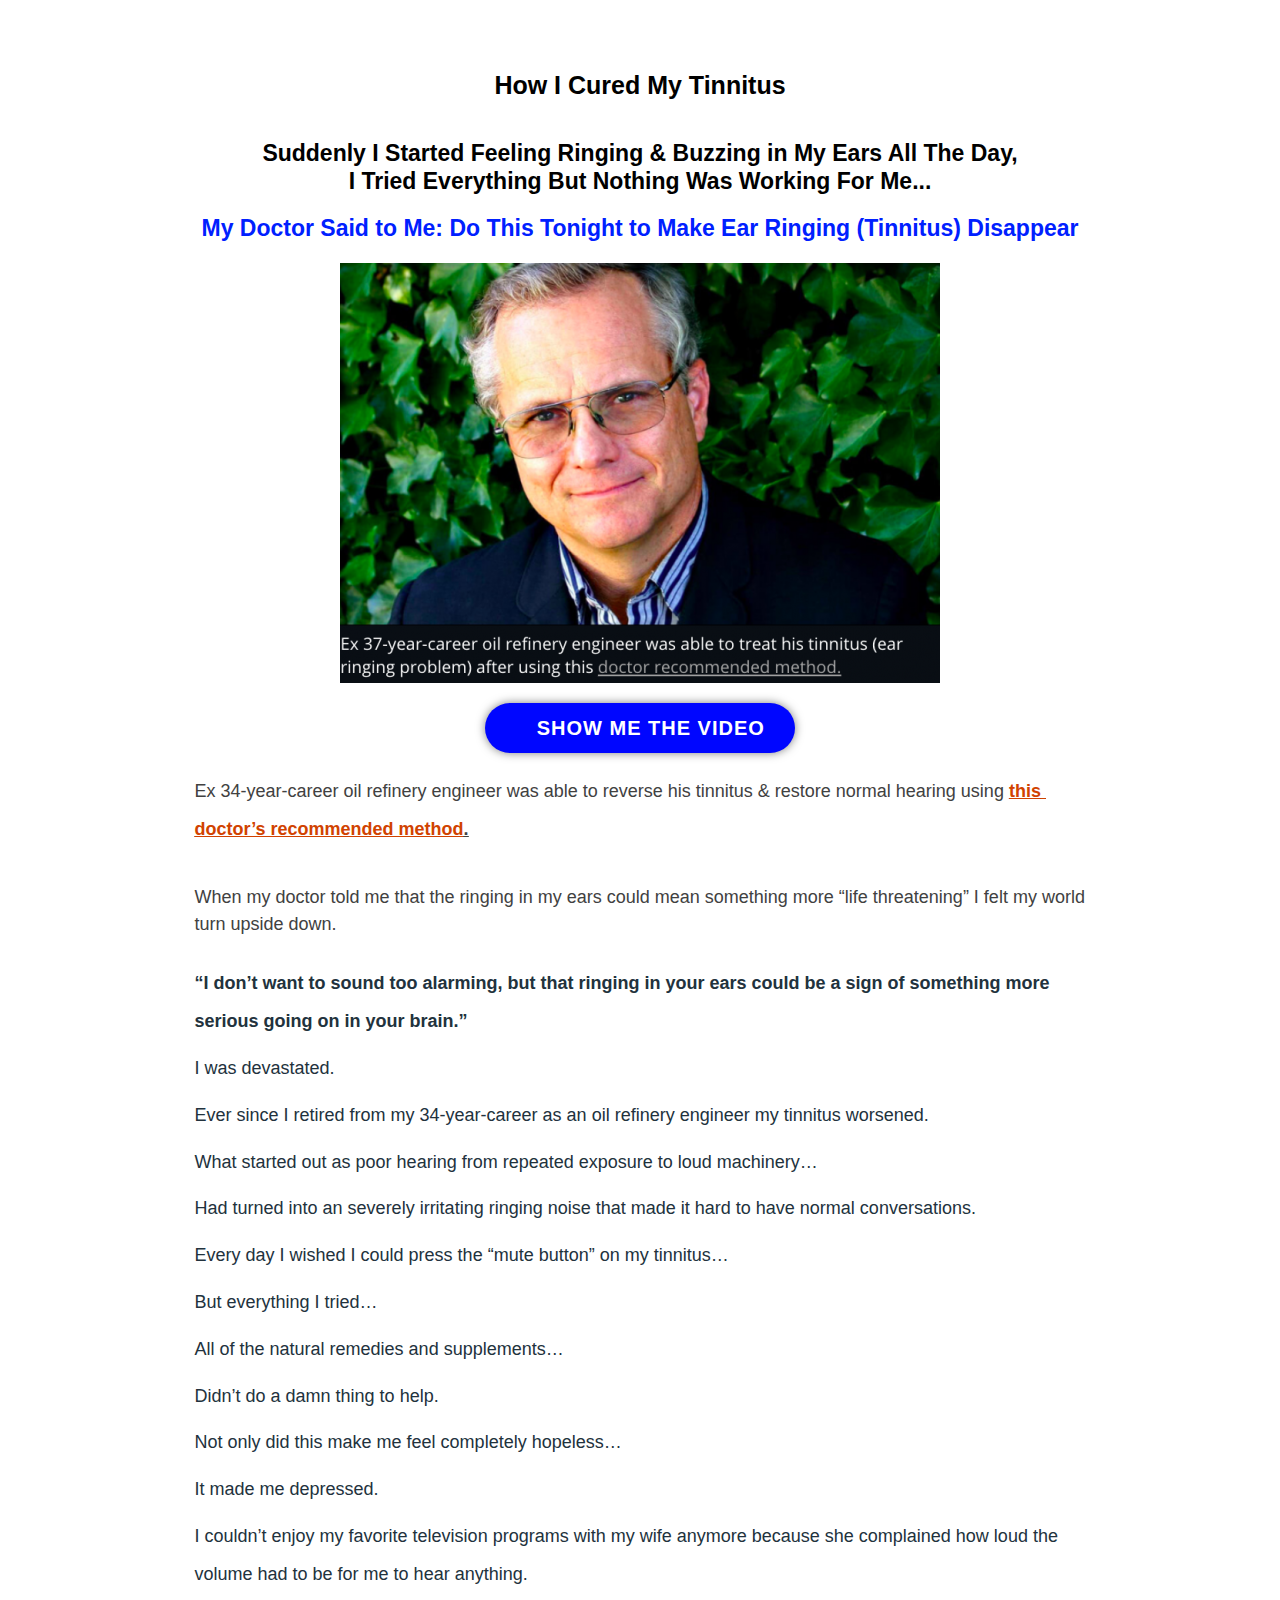
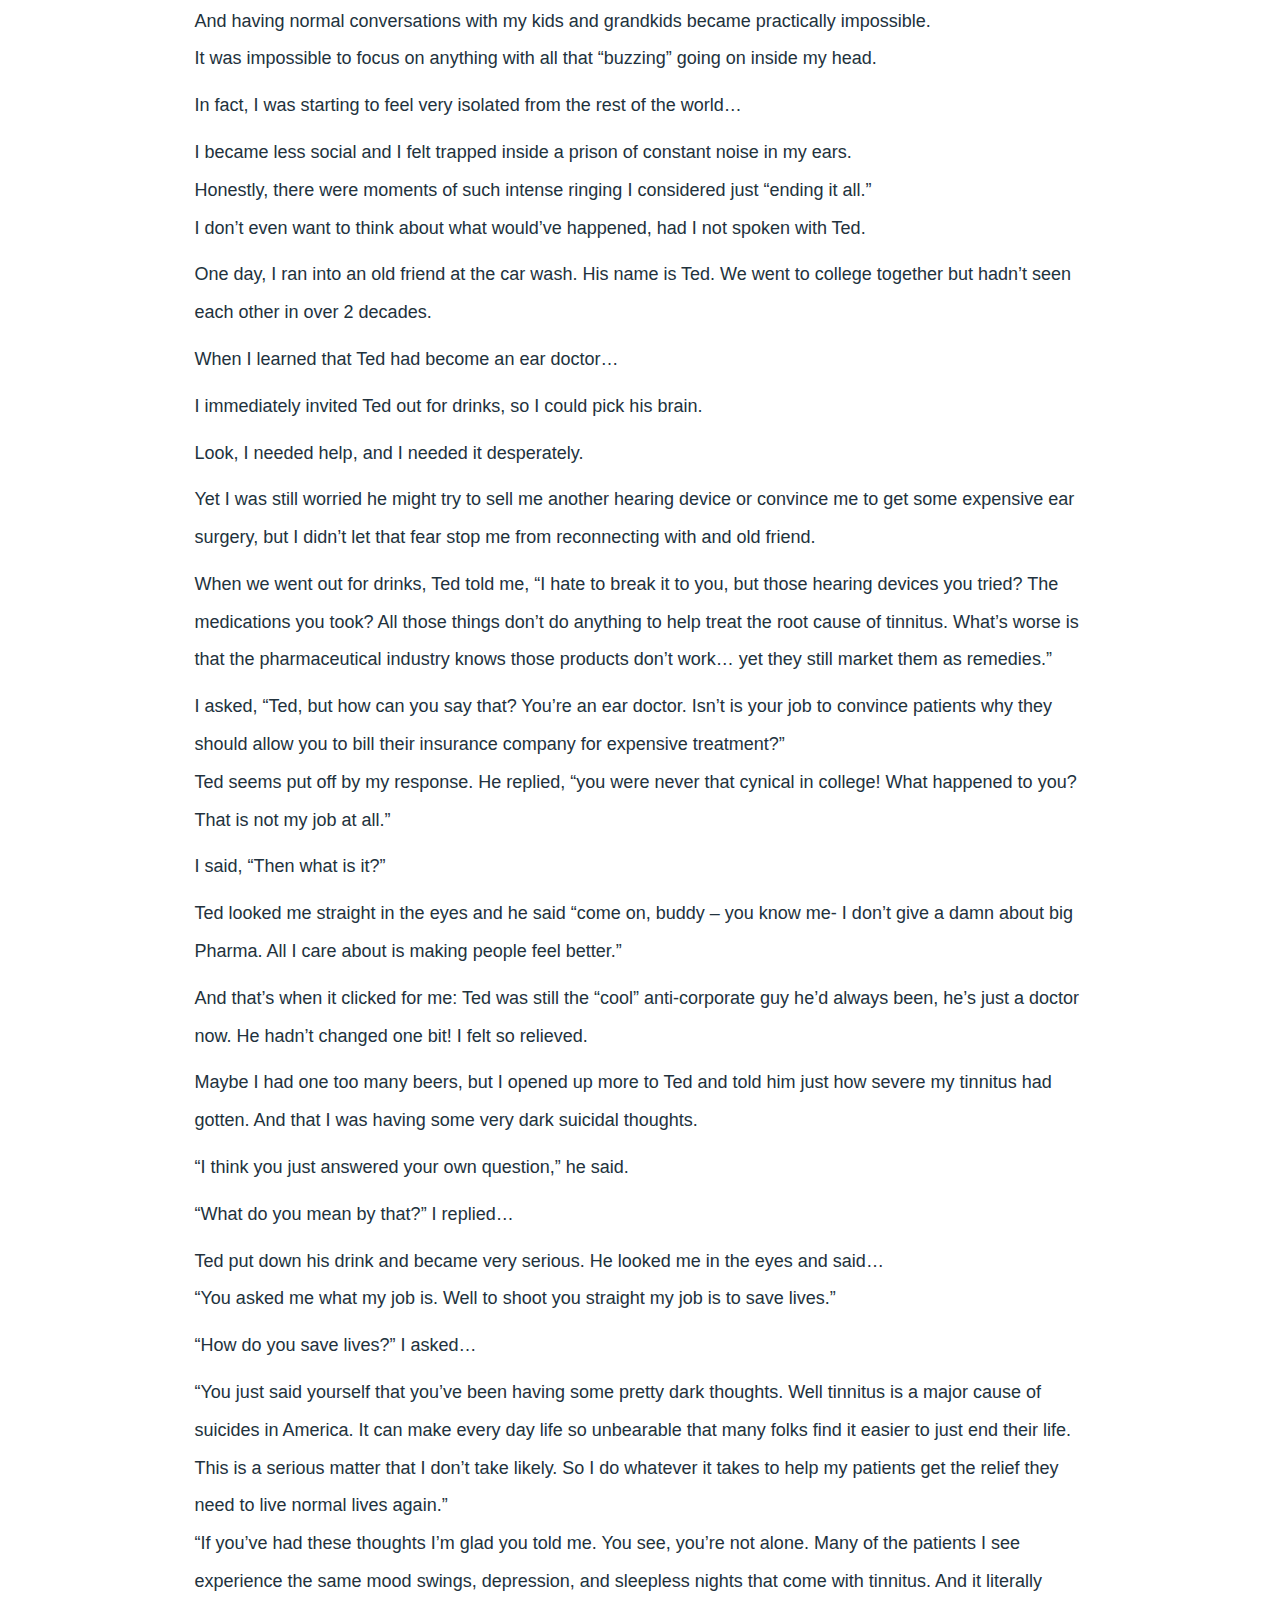
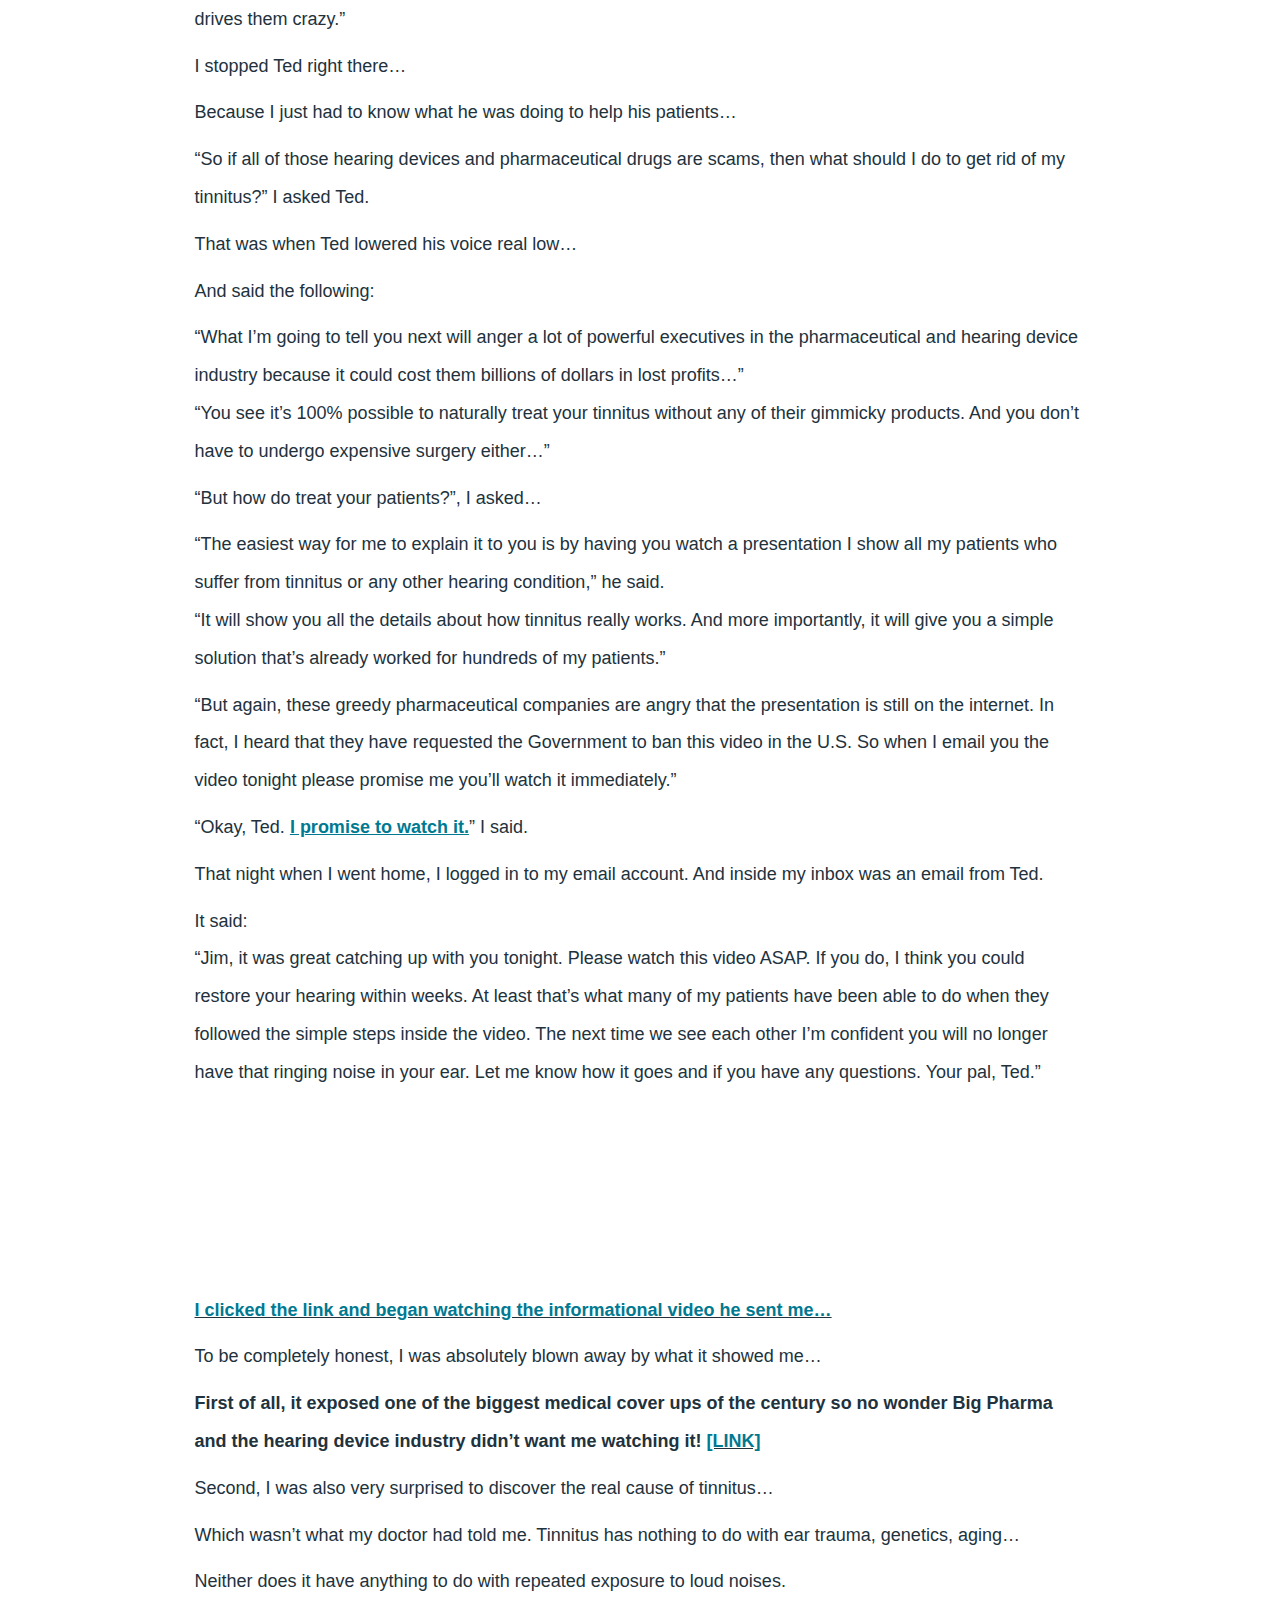
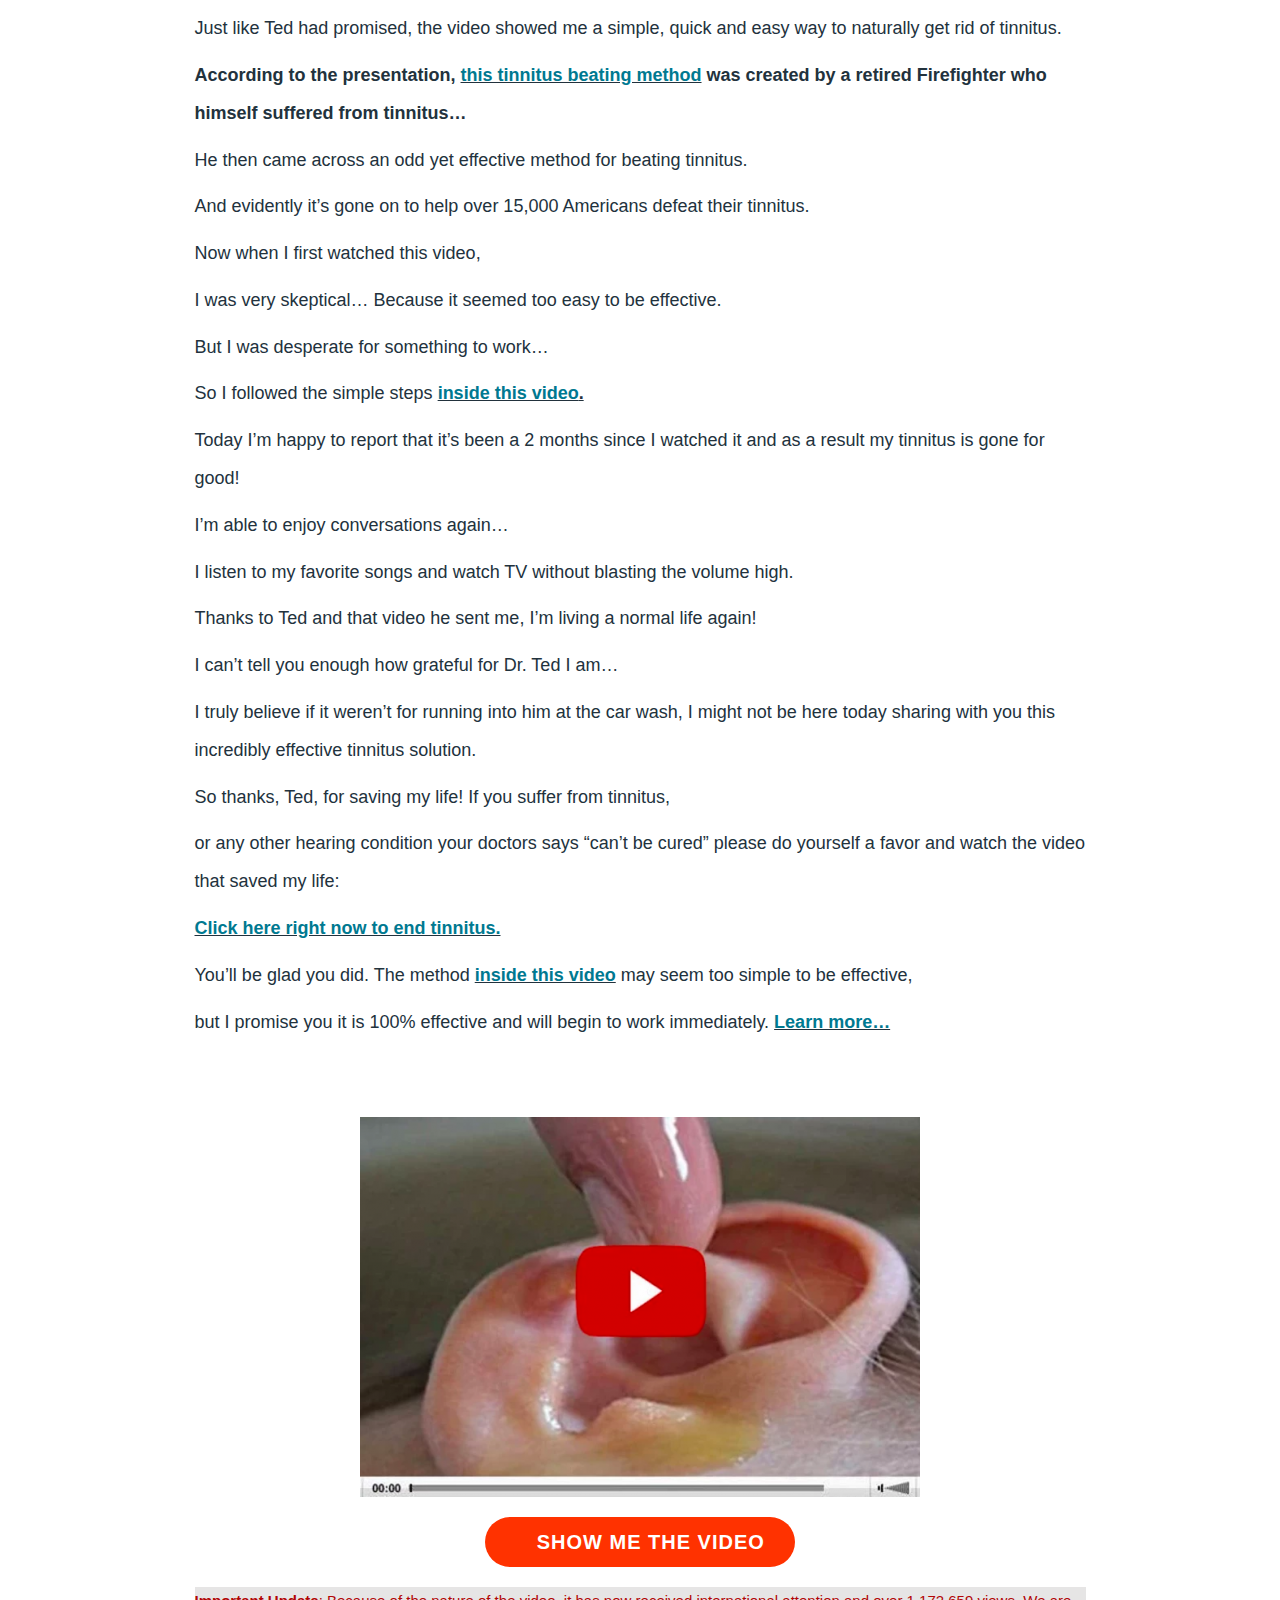
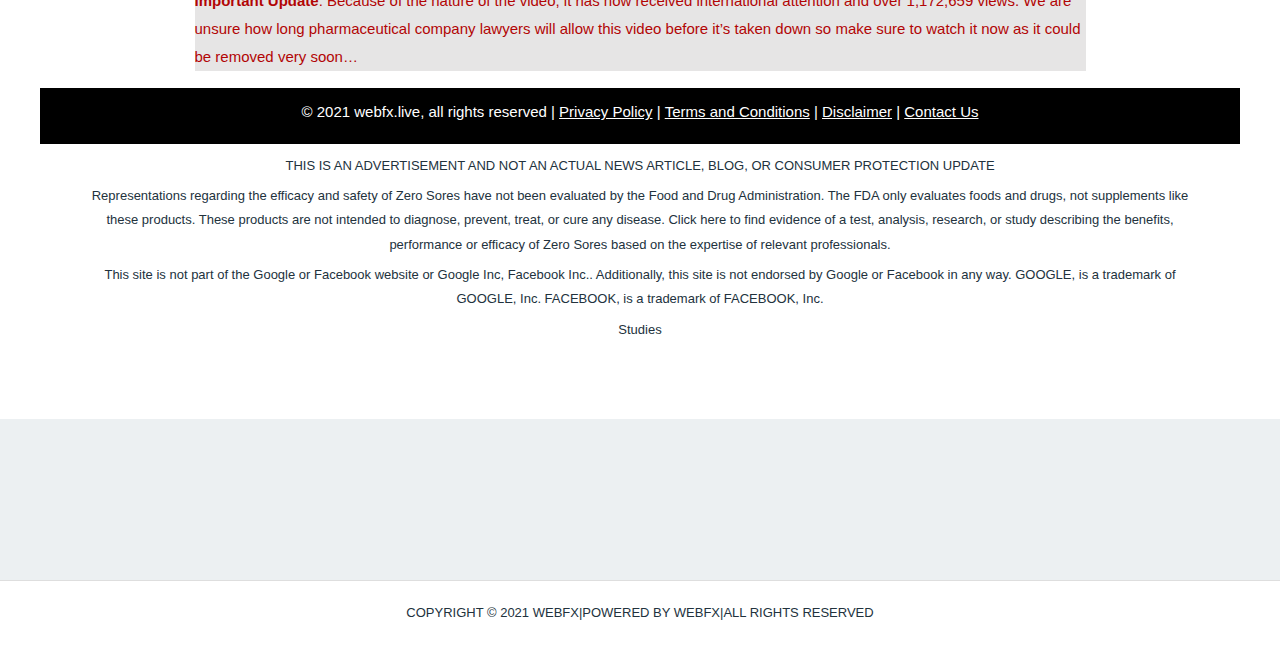
==== tinnitus-cure-and-treatment/index.html @ d22eb52a "Update" ====
<!DOCTYPE html>
<html lang="en-US"><head><meta http-equiv="Content-Type" content="text/html; charset=UTF-8">

<meta name="viewport" content="width=device-width, initial-scale=1">
<link rel="profile" href="https://gmpg.org/xfn/11">

<title>Tinnitus Hearing Treatment &amp; Cure – Webfx</title>
<meta name="robots" content="max-image-preview:large">
<link rel="dns-prefetch" href="https://fonts.googleapis.com/">
<link rel="dns-prefetch" href="https://s.w.org/">
<link rel="alternate" type="application/rss+xml" title="Webfx » Feed" href="https://www.webfx.live/feed/">
<link rel="alternate" type="application/rss+xml" title="Webfx » Comments Feed" href="https://www.webfx.live/comments/feed/">
		<script type="text/javascript" async="" src="./index_files/f.txt"></script><script type="text/javascript" async="" src="./index_files/js"></script><script>
			window._wpemojiSettings = {"baseUrl":"https:\/\/s.w.org\/images\/core\/emoji\/13.0.1\/72x72\/","ext":".png","svgUrl":"https:\/\/s.w.org\/images\/core\/emoji\/13.0.1\/svg\/","svgExt":".svg","source":{"concatemoji":"https:\/\/www.webfx.live\/wp-includes\/js\/wp-emoji-release.min.js?ver=5.7"}};
			!function(e,a,t){var n,r,o,i=a.createElement("canvas"),p=i.getContext&&i.getContext("2d");function s(e,t){var a=String.fromCharCode;p.clearRect(0,0,i.width,i.height),p.fillText(a.apply(this,e),0,0);e=i.toDataURL();return p.clearRect(0,0,i.width,i.height),p.fillText(a.apply(this,t),0,0),e===i.toDataURL()}function c(e){var t=a.createElement("script");t.src=e,t.defer=t.type="text/javascript",a.getElementsByTagName("head")[0].appendChild(t)}for(o=Array("flag","emoji"),t.supports={everything:!0,everythingExceptFlag:!0},r=0;r<o.length;r++)t.supports[o[r]]=function(e){if(!p||!p.fillText)return!1;switch(p.textBaseline="top",p.font="600 32px Arial",e){case"flag":return s([127987,65039,8205,9895,65039],[127987,65039,8203,9895,65039])?!1:!s([55356,56826,55356,56819],[55356,56826,8203,55356,56819])&&!s([55356,57332,56128,56423,56128,56418,56128,56421,56128,56430,56128,56423,56128,56447],[55356,57332,8203,56128,56423,8203,56128,56418,8203,56128,56421,8203,56128,56430,8203,56128,56423,8203,56128,56447]);case"emoji":return!s([55357,56424,8205,55356,57212],[55357,56424,8203,55356,57212])}return!1}(o[r]),t.supports.everything=t.supports.everything&&t.supports[o[r]],"flag"!==o[r]&&(t.supports.everythingExceptFlag=t.supports.everythingExceptFlag&&t.supports[o[r]]);t.supports.everythingExceptFlag=t.supports.everythingExceptFlag&&!t.supports.flag,t.DOMReady=!1,t.readyCallback=function(){t.DOMReady=!0},t.supports.everything||(n=function(){t.readyCallback()},a.addEventListener?(a.addEventListener("DOMContentLoaded",n,!1),e.addEventListener("load",n,!1)):(e.attachEvent("onload",n),a.attachEvent("onreadystatechange",function(){"complete"===a.readyState&&t.readyCallback()})),(n=t.source||{}).concatemoji?c(n.concatemoji):n.wpemoji&&n.twemoji&&(c(n.twemoji),c(n.wpemoji)))}(window,document,window._wpemojiSettings);
		</script><script src="./index_files/wp-emoji-release.min.js.download" type="text/javascript" defer=""></script>
		<style>
img.wp-smiley,
img.emoji {
	display: inline !important;
	border: none !important;
	box-shadow: none !important;
	height: 1em !important;
	width: 1em !important;
	margin: 0 .07em !important;
	vertical-align: -0.1em !important;
	background: none !important;
	padding: 0 !important;
}
</style>
	<link rel="stylesheet" id="astra-theme-css-css" href="./index_files/style.min.css" media="all">
<style id="astra-theme-css-inline-css">
html{font-size:93.75%;}a,.page-title{color:#007991;}a:hover,a:focus{color:#ffab5e;}body,button,input,select,textarea,.ast-button,.ast-custom-button{font-family:'Open Sans',sans-serif;font-weight:400;font-size:15px;font-size:1rem;}blockquote{color:#000000;}p,.entry-content p{margin-bottom:0.5em;}h1,.entry-content h1,h2,.entry-content h2,h3,.entry-content h3,h4,.entry-content h4,h5,.entry-content h5,h6,.entry-content h6,.site-title,.site-title a{font-family:'Poppins',sans-serif;font-weight:600;}.site-title{font-size:35px;font-size:2.3333333333333rem;}header .site-logo-img .custom-logo-link img{max-width:160px;}.astra-logo-svg{width:160px;}.ast-archive-description .ast-archive-title{font-size:40px;font-size:2.6666666666667rem;}.site-header .site-description{font-size:15px;font-size:1rem;}.entry-title{font-size:25px;font-size:1.6666666666667rem;}.comment-reply-title{font-size:24px;font-size:1.6rem;}.ast-comment-list #cancel-comment-reply-link{font-size:15px;font-size:1rem;}h1,.entry-content h1{font-size:80px;font-size:5.3333333333333rem;font-weight:900;font-family:'Poppins',sans-serif;line-height:1;}h2,.entry-content h2{font-size:45px;font-size:3rem;font-weight:600;font-family:'Poppins',sans-serif;line-height:1.2;}h3,.entry-content h3{font-size:37px;font-size:2.4666666666667rem;font-weight:600;font-family:'Poppins',sans-serif;line-height:1.2;}h4,.entry-content h4{font-size:25px;font-size:1.6666666666667rem;line-height:1.2;}h5,.entry-content h5{font-size:20px;font-size:1.3333333333333rem;line-height:1.2;}h6,.entry-content h6{font-size:15px;font-size:1rem;line-height:1.2;}.ast-single-post .entry-title,.page-title{font-size:20px;font-size:1.3333333333333rem;}::selection{background-color:#ffab5e;color:#000000;}body,h1,.entry-title a,.entry-content h1,h2,.entry-content h2,h3,.entry-content h3,h4,.entry-content h4,h5,.entry-content h5,h6,.entry-content h6,.wc-block-grid__product-title{color:#22323d;}.tagcloud a:hover,.tagcloud a:focus,.tagcloud a.current-item{color:#ffffff;border-color:#007991;background-color:#007991;}input:focus,input[type="text"]:focus,input[type="email"]:focus,input[type="url"]:focus,input[type="password"]:focus,input[type="reset"]:focus,input[type="search"]:focus,textarea:focus{border-color:#007991;}input[type="radio"]:checked,input[type=reset],input[type="checkbox"]:checked,input[type="checkbox"]:hover:checked,input[type="checkbox"]:focus:checked,input[type=range]::-webkit-slider-thumb{border-color:#007991;background-color:#007991;box-shadow:none;}.site-footer a:hover + .post-count,.site-footer a:focus + .post-count{background:#007991;border-color:#007991;}.ast-comment-meta{line-height:1.666666667;font-size:12px;font-size:0.8rem;}.single .nav-links .nav-previous,.single .nav-links .nav-next,.single .ast-author-details .author-title,.ast-comment-meta{color:#007991;}.entry-meta,.entry-meta *{line-height:1.45;color:#007991;}.entry-meta a:hover,.entry-meta a:hover *,.entry-meta a:focus,.entry-meta a:focus *{color:#ffab5e;}.ast-404-layout-1 .ast-404-text{font-size:200px;font-size:13.333333333333rem;}.widget-title{font-size:21px;font-size:1.4rem;color:#22323d;}#cat option,.secondary .calendar_wrap thead a,.secondary .calendar_wrap thead a:visited{color:#007991;}.secondary .calendar_wrap #today,.ast-progress-val span{background:#007991;}.secondary a:hover + .post-count,.secondary a:focus + .post-count{background:#007991;border-color:#007991;}.calendar_wrap #today > a{color:#ffffff;}.ast-pagination a,.page-links .page-link,.single .post-navigation a{color:#007991;}.ast-pagination a:hover,.ast-pagination a:focus,.ast-pagination > span:hover:not(.dots),.ast-pagination > span.current,.page-links > .page-link,.page-links .page-link:hover,.post-navigation a:hover{color:#ffab5e;}.ast-header-break-point .ast-mobile-menu-buttons-minimal.menu-toggle{background:transparent;color:#ffffff;}.ast-header-break-point .ast-mobile-menu-buttons-outline.menu-toggle{background:transparent;border:1px solid #ffffff;color:#ffffff;}.ast-header-break-point .ast-mobile-menu-buttons-fill.menu-toggle{background:#ffffff;color:#000000;}.ast-header-break-point .main-header-bar .ast-button-wrap .menu-toggle{border-radius:0px;}.main-header-menu .menu-link,.ast-header-custom-item a{color:#22323d;}.main-header-menu .menu-item:hover > .menu-link,.main-header-menu .menu-item:hover > .ast-menu-toggle,.main-header-menu .ast-masthead-custom-menu-items a:hover,.main-header-menu .menu-item.focus > .menu-link,.main-header-menu .menu-item.focus > .ast-menu-toggle,.main-header-menu .current-menu-item > .menu-link,.main-header-menu .current-menu-ancestor > .menu-link,.main-header-menu .current-menu-item > .ast-menu-toggle,.main-header-menu .current-menu-ancestor > .ast-menu-toggle{color:#007991;}.ast-small-footer{color:#a3a3a3;}.ast-small-footer > .ast-footer-overlay{background-color:#ffffff;;}.footer-adv .footer-adv-overlay{border-top-style:solid;border-top-color:#7a7a7a;}.wp-block-buttons.aligncenter{justify-content:center;}@media (max-width:782px){.entry-content .wp-block-columns .wp-block-column{margin-left:0px;}}@media (max-width:921px){.ast-separate-container .ast-article-post,.ast-separate-container .ast-article-single{padding:1.5em 2.14em;}.ast-separate-container #primary,.ast-separate-container #secondary{padding:1.5em 0;}#primary,#secondary{padding:1.5em 0;margin:0;}.ast-left-sidebar #content > .ast-container{display:flex;flex-direction:column-reverse;width:100%;}.ast-author-box img.avatar{margin:20px 0 0 0;}}@media (max-width:921px){.ast-right-sidebar #primary{padding-right:0;}.ast-pagination .prev.page-numbers{padding-left:.5em;}.ast-pagination .next.page-numbers{padding-right:.5em;}}@media (min-width:922px){.ast-separate-container.ast-right-sidebar #primary,.ast-separate-container.ast-left-sidebar #primary{border:0;}.ast-separate-container .ast-comment-list li .comment-respond{padding-left:2.66666em;padding-right:2.66666em;}.ast-author-box{-js-display:flex;display:flex;}.ast-author-bio{flex:1;}.error404.ast-separate-container #primary,.search-no-results.ast-separate-container #primary{margin-bottom:4em;}}@media (min-width:922px){.ast-right-sidebar #primary{border-right:1px solid #eee;}.ast-left-sidebar #primary{border-left:1px solid #eee;}}.elementor-button-wrapper .elementor-button{border-style:solid;border-top-width:0;border-right-width:0;border-left-width:0;border-bottom-width:0;}body .elementor-button.elementor-size-sm,body .elementor-button.elementor-size-xs,body .elementor-button.elementor-size-md,body .elementor-button.elementor-size-lg,body .elementor-button.elementor-size-xl,body .elementor-button{border-radius:100px;padding-top:15px;padding-right:30px;padding-bottom:15px;padding-left:30px;}@media (max-width:544px){.elementor-button-wrapper .elementor-button.elementor-size-sm,.elementor-button-wrapper .elementor-button.elementor-size-xs,.elementor-button-wrapper .elementor-button.elementor-size-md,.elementor-button-wrapper .elementor-button.elementor-size-lg,.elementor-button-wrapper .elementor-button.elementor-size-xl,.elementor-button-wrapper .elementor-button{padding-top:15px;padding-right:27px;padding-bottom:15px;padding-left:27px;}}.elementor-button-wrapper .elementor-button{border-color:#ffab5e;background-color:#ffab5e;}.elementor-button-wrapper .elementor-button:hover,.elementor-button-wrapper .elementor-button:focus{color:#ffffff;background-color:#ff9635;border-color:#ff9635;}.wp-block-button .wp-block-button__link,.elementor-button-wrapper .elementor-button,.elementor-button-wrapper .elementor-button:visited{color:#ffffff;}.elementor-button-wrapper .elementor-button{font-family:inherit;font-weight:600;line-height:1;text-transform:uppercase;letter-spacing:1px;}body .elementor-button.elementor-size-sm,body .elementor-button.elementor-size-xs,body .elementor-button.elementor-size-md,body .elementor-button.elementor-size-lg,body .elementor-button.elementor-size-xl,body .elementor-button{font-size:14px;font-size:0.93333333333333rem;}.wp-block-button .wp-block-button__link{border-style:solid;border-top-width:0;border-right-width:0;border-left-width:0;border-bottom-width:0;border-color:#ffab5e;background-color:#ffab5e;color:#ffffff;font-family:inherit;font-weight:600;line-height:1;text-transform:uppercase;letter-spacing:1px;font-size:14px;font-size:0.93333333333333rem;border-radius:100px;padding-top:15px;padding-right:30px;padding-bottom:15px;padding-left:30px;}.wp-block-button .wp-block-button__link:hover,.wp-block-button .wp-block-button__link:focus{color:#ffffff;background-color:#ff9635;border-color:#ff9635;}.elementor-widget-heading h1.elementor-heading-title{line-height:1;}.elementor-widget-heading h2.elementor-heading-title{line-height:1.2;}.elementor-widget-heading h3.elementor-heading-title{line-height:1.2;}.elementor-widget-heading h4.elementor-heading-title{line-height:1.2;}.elementor-widget-heading h5.elementor-heading-title{line-height:1.2;}.elementor-widget-heading h6.elementor-heading-title{line-height:1.2;}@media (max-width:921px){.wp-block-button .wp-block-button__link{font-size:13px;font-size:0.86666666666667rem;}}@media (max-width:544px){.wp-block-button .wp-block-button__link{font-size:12px;font-size:0.8rem;padding-top:15px;padding-right:27px;padding-bottom:15px;padding-left:27px;}}.menu-toggle,button,.ast-button,.ast-custom-button,.button,input#submit,input[type="button"],input[type="submit"],input[type="reset"]{border-style:solid;border-top-width:0;border-right-width:0;border-left-width:0;border-bottom-width:0;color:#ffffff;border-color:#ffab5e;background-color:#ffab5e;border-radius:100px;padding-top:15px;padding-right:30px;padding-bottom:15px;padding-left:30px;font-family:inherit;font-weight:600;font-size:14px;font-size:0.93333333333333rem;line-height:1;text-transform:uppercase;letter-spacing:1px;}button:focus,.menu-toggle:hover,button:hover,.ast-button:hover,.ast-custom-button:hover .button:hover,.ast-custom-button:hover ,input[type=reset]:hover,input[type=reset]:focus,input#submit:hover,input#submit:focus,input[type="button"]:hover,input[type="button"]:focus,input[type="submit"]:hover,input[type="submit"]:focus{color:#ffffff;background-color:#ff9635;border-color:#ff9635;}@media (min-width:921px){.ast-container{max-width:100%;}}@media (min-width:544px){.ast-container{max-width:100%;}}@media (max-width:544px){.ast-separate-container .ast-article-post,.ast-separate-container .ast-article-single{padding:1.5em 1em;}.ast-separate-container #content .ast-container{padding-left:0.54em;padding-right:0.54em;}.ast-separate-container .comments-count-wrapper{padding:1.5em 1em;}.ast-separate-container .ast-comment-list li.depth-1{padding:1.5em 1em;margin-bottom:1.5em;}.ast-separate-container .ast-comment-list .bypostauthor{padding:.5em;}.ast-separate-container .ast-archive-description{padding:1.5em 1em;}.ast-search-menu-icon.ast-dropdown-active .search-field{width:170px;}.menu-toggle,button,.ast-button,.button,input#submit,input[type="button"],input[type="submit"],input[type="reset"]{padding-top:15px;padding-right:27px;padding-bottom:15px;padding-left:27px;font-size:12px;font-size:0.8rem;}.ast-separate-container .comment-respond{padding:1.5em 1em;}}@media (max-width:544px){.ast-comment-list .children{margin-left:0.66666em;}.ast-separate-container .ast-comment-list .bypostauthor li{padding:0 0 0 .5em;}}@media (max-width:921px){.menu-toggle,button,.ast-button,.button,input#submit,input[type="button"],input[type="submit"],input[type="reset"]{font-size:13px;font-size:0.86666666666667rem;}.ast-mobile-header-stack .main-header-bar .ast-search-menu-icon{display:inline-block;}.ast-header-break-point.ast-header-custom-item-outside .ast-mobile-header-stack .main-header-bar .ast-search-icon{margin:0;}.ast-comment-avatar-wrap img{max-width:2.5em;}.comments-area{margin-top:1.5em;}.ast-separate-container .comments-count-wrapper{padding:2em 2.14em;}.ast-separate-container .ast-comment-list li.depth-1{padding:1.5em 2.14em;}.ast-separate-container .comment-respond{padding:2em 2.14em;}}@media (max-width:921px){.ast-header-break-point .main-header-bar .ast-search-menu-icon.slide-search .search-form{right:0;}.ast-header-break-point .ast-mobile-header-stack .main-header-bar .ast-search-menu-icon.slide-search .search-form{right:-1em;}.ast-comment-avatar-wrap{margin-right:0.5em;}}@media (min-width:545px){.ast-page-builder-template .comments-area,.single.ast-page-builder-template .entry-header,.single.ast-page-builder-template .post-navigation{max-width:1240px;margin-left:auto;margin-right:auto;}}@media (max-width:921px){.ast-archive-description .ast-archive-title{font-size:40px;}.entry-title{font-size:30px;}h1,.entry-content h1{font-size:65px;}h2,.entry-content h2{font-size:32px;}h3,.entry-content h3{font-size:25px;}h4,.entry-content h4{font-size:20px;font-size:1.3333333333333rem;}h5,.entry-content h5{font-size:18px;font-size:1.2rem;}h6,.entry-content h6{font-size:15px;font-size:1rem;}.ast-single-post .entry-title,.page-title{font-size:30px;}#masthead .site-logo-img .custom-logo-link img{max-width:150px;}.astra-logo-svg{width:150px;}.ast-header-break-point .site-logo-img .custom-mobile-logo-link img{max-width:150px;}}@media (max-width:544px){.ast-archive-description .ast-archive-title{font-size:40px;}.entry-title{font-size:30px;}h1,.entry-content h1{font-size:32px;}h2,.entry-content h2{font-size:26px;}h3,.entry-content h3{font-size:20px;}h4,.entry-content h4{font-size:18px;font-size:1.2rem;}h5,.entry-content h5{font-size:16px;font-size:1.0666666666667rem;}h6,.entry-content h6{font-size:15px;font-size:1rem;}.ast-single-post .entry-title,.page-title{font-size:30px;}.ast-header-break-point .site-branding img,.ast-header-break-point #masthead .site-logo-img .custom-logo-link img{max-width:150px;}.astra-logo-svg{width:150px;}.ast-header-break-point .site-logo-img .custom-mobile-logo-link img{max-width:150px;}}@media (max-width:921px){html{font-size:85.5%;}}@media (max-width:544px){html{font-size:85.5%;}}@media (min-width:922px){.ast-container{max-width:1240px;}}@font-face {font-family: "Astra";src: url(https://www.webfx.live/wp-content/themes/astra/assets/fonts/astra.woff) format("woff"),url(https://www.webfx.live/wp-content/themes/astra/assets/fonts/astra.ttf) format("truetype"),url(https://www.webfx.live/wp-content/themes/astra/assets/fonts/astra.svg#astra) format("svg");font-weight: normal;font-style: normal;font-display: fallback;}@media (max-width:921px) {.main-header-bar .main-header-bar-navigation{display:none;}}.ast-desktop .main-header-menu.submenu-with-border .sub-menu,.ast-desktop .main-header-menu.submenu-with-border .astra-full-megamenu-wrapper{border-color:#ffab5e;}.ast-desktop .main-header-menu.submenu-with-border .sub-menu{border-top-width:2px;border-right-width:0px;border-left-width:0px;border-bottom-width:0px;border-style:solid;}.ast-desktop .main-header-menu.submenu-with-border .sub-menu .sub-menu{top:-2px;}.ast-desktop .main-header-menu.submenu-with-border .sub-menu .menu-link,.ast-desktop .main-header-menu.submenu-with-border .children .menu-link{border-bottom-width:0px;border-style:solid;border-color:#eaeaea;}@media (min-width:922px){.main-header-menu .sub-menu .menu-item.ast-left-align-sub-menu:hover > .sub-menu,.main-header-menu .sub-menu .menu-item.ast-left-align-sub-menu.focus > .sub-menu{margin-left:-0px;}}.ast-small-footer{border-top-style:solid;border-top-width:0;border-top-color:#7a7a7a;}@media (max-width:920px){.ast-404-layout-1 .ast-404-text{font-size:100px;font-size:6.6666666666667rem;}}.ast-breadcrumbs .trail-browse,.ast-breadcrumbs .trail-items,.ast-breadcrumbs .trail-items li{display:inline-block;margin:0;padding:0;border:none;background:inherit;text-indent:0;}.ast-breadcrumbs .trail-browse{font-size:inherit;font-style:inherit;font-weight:inherit;color:inherit;}.ast-breadcrumbs .trail-items{list-style:none;}.trail-items li::after{padding:0 0.3em;content:"\00bb";}.trail-items li:last-of-type::after{display:none;}h1,.entry-content h1,h2,.entry-content h2,h3,.entry-content h3,h4,.entry-content h4,h5,.entry-content h5,h6,.entry-content h6{color:#000000;}.elementor-widget-heading .elementor-heading-title{margin:0;}.elementor-post.elementor-grid-item.hentry{margin-bottom:0;}.woocommerce div.product .elementor-element.elementor-products-grid .related.products ul.products li.product,.elementor-element .elementor-wc-products .woocommerce[class*='columns-'] ul.products li.product{width:auto;margin:0;float:none;}.ast-left-sidebar .elementor-section.elementor-section-stretched,.ast-right-sidebar .elementor-section.elementor-section-stretched{max-width:100%;left:0 !important;}.ast-header-break-point .main-header-bar{border-bottom-width:0;}@media (min-width:922px){.main-header-bar{border-bottom-width:0;}}.ast-safari-browser-less-than-11 .main-header-menu .menu-item, .ast-safari-browser-less-than-11 .main-header-bar .ast-masthead-custom-menu-items{display:block;}.main-header-menu .menu-item, .main-header-bar .ast-masthead-custom-menu-items{-js-display:flex;display:flex;-webkit-box-pack:center;-webkit-justify-content:center;-moz-box-pack:center;-ms-flex-pack:center;justify-content:center;-webkit-box-orient:vertical;-webkit-box-direction:normal;-webkit-flex-direction:column;-moz-box-orient:vertical;-moz-box-direction:normal;-ms-flex-direction:column;flex-direction:column;}.main-header-menu > .menu-item > .menu-link{height:100%;-webkit-box-align:center;-webkit-align-items:center;-moz-box-align:center;-ms-flex-align:center;align-items:center;-js-display:flex;display:flex;}.ast-primary-menu-disabled .main-header-bar .ast-masthead-custom-menu-items{flex:unset;}
</style>
<link rel="stylesheet" id="astra-google-fonts-css" href="./index_files/css" media="all">
<link rel="stylesheet" id="astra-menu-animation-css" href="./index_files/menu-animation.min.css" media="all">
<link rel="stylesheet" id="wp-block-library-css" href="./index_files/style.min(1).css" media="all">
<link rel="stylesheet" id="hfe-style-css" href="./index_files/header-footer-elementor.css" media="all">
<link rel="stylesheet" id="elementor-icons-css" href="./index_files/elementor-icons.min.css" media="all">
<link rel="stylesheet" id="elementor-animations-css" href="./index_files/animations.min.css" media="all">
<link rel="stylesheet" id="elementor-frontend-css" href="./index_files/frontend.min.css" media="all">
<link rel="stylesheet" id="elementor-post-715-css" href="./index_files/post-715.css" media="all">
<link rel="stylesheet" id="elementor-post-770-css" href="./index_files/post-770.css" media="all">
<link rel="stylesheet" id="hfe-widgets-style-css" href="./index_files/frontend.css" media="all">
<link rel="stylesheet" id="elementor-post-293-css" href="./index_files/post-293.css" media="all">
<link rel="stylesheet" id="google-fonts-1-css" href="./index_files/css(1)" media="all">
<link rel="stylesheet" id="elementor-icons-shared-0-css" href="./index_files/fontawesome.min.css" media="all">
<link rel="stylesheet" id="elementor-icons-fa-brands-css" href="./index_files/brands.min.css" media="all">
<!--[if IE]>
<script src='https://www.webfx.live/wp-content/themes/astra/assets/js/minified/flexibility.min.js?ver=3.0.2' id='astra-flexibility-js'></script>
<script id='astra-flexibility-js-after'>
flexibility(document.documentElement);
</script>
<![endif]-->
<link rel="https://api.w.org/" href="https://www.webfx.live/wp-json/"><link rel="alternate" type="application/json" href="https://www.webfx.live/wp-json/wp/v2/pages/770"><link rel="EditURI" type="application/rsd+xml" title="RSD" href="https://www.webfx.live/xmlrpc.php?rsd">
<link rel="wlwmanifest" type="application/wlwmanifest+xml" href="https://www.webfx.live/wp-includes/wlwmanifest.xml"> 
<meta name="generator" content="WordPress 5.7">
<link rel="canonical" href="https://www.webfx.live/tinnitus-hearing-treatment-cure/">
<link rel="shortlink" href="https://www.webfx.live/?p=770">
<link rel="alternate" type="application/json+oembed" href="https://www.webfx.live/wp-json/oembed/1.0/embed?url=https%3A%2F%2Fwww.webfx.live%2Ftinnitus-hearing-treatment-cure%2F">
<link rel="alternate" type="text/xml+oembed" href="https://www.webfx.live/wp-json/oembed/1.0/embed?url=https%3A%2F%2Fwww.webfx.live%2Ftinnitus-hearing-treatment-cure%2F&amp;format=xml">
<style>.recentcomments a{display:inline !important;padding:0 !important;margin:0 !important;}</style><script src="./index_files/f(1).txt"></script><meta http-equiv="origin-trial" content="[base64]"><script src="./index_files/f(2).txt"></script></head>

<body itemtype="https://schema.org/WebPage" itemscope="itemscope" class="page-template-default page page-id-770 wp-custom-logo ehf-footer ehf-template-astra ehf-stylesheet-astra ast-header-break-point ast-plain-container ast-no-sidebar astra-3.0.2 ast-header-custom-item-inside ast-single-post ast-inherit-site-logo-transparent elementor-default elementor-kit-715 elementor-page elementor-page-770 ast-mouse-clicked e--ua-blink e--ua-chrome e--ua-webkit" data-elementor-device-mode="desktop" style="">
<div class="hfeed site" id="page">
	<a class="skip-link screen-reader-text" href="https://www.webfx.live/tinnitus-hearing-treatment-cure/#content">Skip to content</a>
			<header class="site-header ast-primary-submenu-animation-fade header-main-layout-1 ast-primary-menu-enabled ast-logo-title-inline ast-hide-custom-menu-mobile ast-menu-toggle-icon ast-mobile-header-inline" id="masthead" itemtype="https://schema.org/WPHeader" itemscope="itemscope" itemid="#masthead">
					</header><!-- #masthead -->
			<div id="content" class="site-content">
		<div class="ast-container">
		

	<div id="primary" class="content-area primary">

		
					<main id="main" class="site-main">
				<article class="post-770 page type-page status-publish ast-article-single" id="post-770" itemtype="https://schema.org/CreativeWork" itemscope="itemscope">
		<header class="entry-header ast-header-without-markup">
		
			</header><!-- .entry-header -->

	<div class="entry-content clear" itemprop="text">

		
				<div data-elementor-type="wp-page" data-elementor-id="770" class="elementor elementor-770" data-elementor-settings="[]">
							<div class="elementor-section-wrap">
							<section class="elementor-section elementor-top-section elementor-element elementor-element-d89d081 elementor-section-boxed elementor-section-height-default elementor-section-height-default" data-id="d89d081" data-element_type="section" data-settings="{&quot;background_background&quot;:&quot;classic&quot;}">
						<div class="elementor-container elementor-column-gap-default">
					<div class="elementor-column elementor-col-100 elementor-top-column elementor-element elementor-element-2cd734e" data-id="2cd734e" data-element_type="column">
			<div class="elementor-widget-wrap elementor-element-populated">
								<div class="elementor-element elementor-element-cb12326 elementor-widget elementor-widget-heading" data-id="cb12326" data-element_type="widget" data-widget_type="heading.default">
				<div class="elementor-widget-container">
			<h4 class="elementor-heading-title elementor-size-default">How I Cured My Tinnitus</h4>		</div>
				</div>
				<div class="elementor-element elementor-element-100cd81 elementor-widget elementor-widget-html" data-id="100cd81" data-element_type="widget" data-widget_type="html.default">
				<div class="elementor-widget-container">
			<!-- Global site tag (gtag.js) - Google Analytics -->
<script async="" src="./index_files/js(1)"></script>
<script>
  window.dataLayer = window.dataLayer || [];
  function gtag(){dataLayer.push(arguments);}
  gtag('js', new Date());

  gtag('config', 'G-Z97HSQXWDN');
</script>

<script type="text/javascript" src="./index_files/track.js.download"></script>
<!-- Global site tag (gtag.js) - Google Ads: 404068877 -->
<script async="" src="./index_files/js(2)"></script>
<script>
  window.dataLayer = window.dataLayer || [];
  function gtag(){dataLayer.push(arguments);}
  gtag('js', new Date());

  gtag('config', 'AW-404068877');
</script>

<!-- Event snippet for Purchase conversion page -->
<script>
  gtag('event', 'conversion', {
      'send_to': 'AW-404068877/0F82CPeS0_sBEI201sAB',
      'transaction_id': ''
  });
</script>
		</div>
				</div>
				<div class="elementor-element elementor-element-b02bf33 elementor-widget elementor-widget-heading" data-id="b02bf33" data-element_type="widget" data-widget_type="heading.default">
				<div class="elementor-widget-container">
			<h2 class="elementor-heading-title elementor-size-default">Suddenly I Started Feeling Ringing &amp; Buzzing in My Ears All The Day, <br>I Tried Everything But Nothing Was Working For Me...</h2>		</div>
				</div>
				<div class="elementor-element elementor-element-069b99e elementor-widget elementor-widget-heading" data-id="069b99e" data-element_type="widget" data-widget_type="heading.default">
				<div class="elementor-widget-container">
			<h2 class="elementor-heading-title elementor-size-default">My Doctor Said to Me: Do This Tonight to Make Ear Ringing (Tinnitus) Disappear</h2>		</div>
				</div>
				<div class="elementor-element elementor-element-1170710 elementor-widget elementor-widget-image" data-id="1170710" data-element_type="widget" data-widget_type="image.default">
				<div class="elementor-widget-container">
					<div class="elementor-image">
											<a href="https://curreart.netlify.app/tinnitus-cure-and-treatment">
							<img src="./index_files/Pic-p44gdrvpl0sng6xyij62s01jyqtx2o8d2kkwqgdieg.png" title="Pic" alt="Pic">								</a>
											</div>
				</div>
				</div>
				<div class="elementor-element elementor-element-1fced5d elementor-align-center elementor-widget elementor-widget-button" data-id="1fced5d" data-element_type="widget" data-widget_type="button.default">
				<div class="elementor-widget-container">
					<div class="elementor-button-wrapper">
			<a href="https://curreart.netlify.app/tinnitus-cure-and-treatment" class="elementor-button-link elementor-button elementor-size-lg" role="button">
						<span class="elementor-button-content-wrapper">
						<span class="elementor-button-icon elementor-align-icon-left">
				<i aria-hidden="true" class="fab fa-youtube"></i>			</span>
						<span class="elementor-button-text">SHOW ME THE VIDEO</span>
		</span>
					</a>
		</div>
				</div>
				</div>
					</div>
		</div>
							</div>
		</section>
				<section class="elementor-section elementor-top-section elementor-element elementor-element-c61032e elementor-section-boxed elementor-section-height-default elementor-section-height-default" data-id="c61032e" data-element_type="section">
						<div class="elementor-container elementor-column-gap-default">
					<div class="elementor-column elementor-col-100 elementor-top-column elementor-element elementor-element-637feb3" data-id="637feb3" data-element_type="column">
			<div class="elementor-widget-wrap elementor-element-populated">
								<div class="elementor-element elementor-element-48e327d elementor-widget elementor-widget-text-editor" data-id="48e327d" data-element_type="widget" data-widget_type="text-editor.default">
				<div class="elementor-widget-container">
					<div class="elementor-text-editor elementor-clearfix"><p class="text-align-left font-scale-5 line-height-scale-5"><span style="background-color: transparent; font-family: inherit; font-size: inherit; font-variant-ligatures: inherit; font-variant-caps: inherit; color: #414141; white-space: pre-wrap;">Ex 34-year-career oil refinery engineer was able to reverse his tinnitus &amp; restore normal hearing using </span><span style="text-decoration: underline;"><strong><a class="_2qJYG blog-link-hashtag-color _2xVcV _2E8wo" style="background-image: initial; background-position: initial; background-size: initial; background-repeat: initial; background-attachment: initial; background-origin: initial; background-clip: initial; font-family: var(--ricos-custom-link-font-family); font-size: var(--ricos-custom-link-font-size,unset); font-style: var(--ricos-custom-link-font-style,unset); font-variant: inherit; font-weight: var(--ricos-custom-link-font-weight,unset); white-space: pre-wrap; cursor: pointer; font-stretch: inherit; line-height: var(--ricos-custom-link-line-height,unset); -webkit-tap-highlight-color: rgba(0, 0, 0, 0); box-sizing: inherit; color: #d14200; min-height: var(--ricos-custom-link-min-height,unset); text-decoration: underline;" href="https://curreart.netlify.app/tinnitus-cure-and-treatment" target="_blank" rel="noopener">this doctor’s recommended method</a><span style="background-color: transparent; font-family: inherit; font-size: inherit; font-variant-ligatures: inherit; font-variant-caps: inherit; color: #414141; white-space: pre-wrap; text-decoration: underline;">.</span></strong></span></p><p id="viewer-64dpb" class="XzvDs _208Ie ljrnk blog-post-text-font blog-post-text-color _2QAo- _25MYV _1Fao9 ljrnk public-DraftStyleDefault-block-depth0 public-DraftStyleDefault-text-ltr" style="margin-bottom: 0px; background-image: initial; background-position: initial; background-size: initial; background-repeat: initial; background-attachment: initial; background-origin: initial; background-clip: initial; font-style: normal; font-variant-numeric: inherit; font-variant-east-asian: inherit; font-weight: 400; font-stretch: inherit; font-size: 18px; line-height: 1.5; font-family: avenir-lt-w01_35-light1475496, sans-serif; -webkit-tap-highlight-color: rgba(0, 0, 0, 0); box-sizing: inherit; direction: ltr; color: #414141; white-space: pre-wrap;"><span class="vkIF2 public-DraftStyleDefault-ltr" style="background: transparent; font-variant: inherit; font-stretch: inherit; font-size: inherit; line-height: inherit; font-family: inherit; -webkit-tap-highlight-color: rgba(0, 0, 0, 0); box-sizing: inherit; direction: ltr; display: block;"><br>When my doctor told me that the ringing in my ears could mean something more “life threatening” I felt my world turn upside down. </span><span class="vkIF2 public-DraftStyleDefault-ltr" style="background: transparent; font-variant: inherit; font-stretch: inherit; font-size: inherit; line-height: inherit; font-family: inherit; -webkit-tap-highlight-color: rgba(0, 0, 0, 0); box-sizing: inherit; direction: ltr; display: block;"><br></span></p><p><span style="background: transparent; font-variant: inherit; font-weight: bold; font-stretch: inherit; font-size: inherit; line-height: inherit; font-family: inherit; -webkit-tap-highlight-color: rgba(0, 0, 0, 0); box-sizing: inherit;">“I don’t want to sound too alarming, but that ringing in your ears could be a sign of something more serious going on in your brain.”</span></p><p>I was devastated.</p><p>Ever since I retired from my 34-year-career as an oil refinery engineer my tinnitus worsened.</p><p>What started out as poor hearing from repeated exposure to loud machinery…</p><p>Had turned into an severely irritating ringing noise that made it hard to have normal conversations.</p><p>Every day I wished I could press the “mute button” on my tinnitus…</p><p>But everything I tried…</p><p>All of the natural remedies and supplements…</p><p>Didn’t do a damn thing to help.</p><p>Not only did this make me feel completely hopeless…</p><p>It made me depressed.</p><p>I couldn’t enjoy my favorite television programs with my wife anymore because she complained how loud the volume had to be for me to hear anything.</p><p>And having normal conversations with my kids and grandkids became practically impossible.<br>It was impossible to focus on anything with all that “buzzing” going on inside my head.</p><p>In fact, I was starting to feel very isolated from the rest of the world…</p><p>I became less social and I felt trapped inside a prison of constant noise in my ears.<br>Honestly, there were moments of such intense ringing I considered just “ending it all.”<br>I don’t even want to think about what would’ve happened, had I not spoken with Ted.</p><p>One day, I ran into an old friend at the car wash. His name is Ted. We went to college together but hadn’t seen each other in over 2 decades.</p><p>When I learned that Ted had become an ear doctor…</p><p>I immediately invited Ted out for drinks, so I could pick his brain.</p><p>Look, I needed help, and I needed it desperately.</p><p>Yet I was still worried he might try to sell me another hearing device or convince me to get some expensive ear surgery, but I didn’t let that fear stop me from reconnecting with and old friend.</p><p>When we went out for drinks, Ted told me, “I hate to break it to you, but those hearing devices you tried? The medications you took? All those things don’t do anything to help treat the root cause of tinnitus. What’s worse is that the pharmaceutical industry knows those products don’t work… yet they still market them as remedies.”</p><p>I asked, “Ted, but how can you say that? You’re an ear doctor. Isn’t is your job to convince patients why they should allow you to bill their insurance company for expensive treatment?”<br>Ted seems put off by my response. He replied, “you were never that cynical in college! What happened to you? That is not my job at all.”</p><p>I said, “Then what is it?”</p><p>Ted looked me straight in the eyes and he said “come on, buddy – you know me- I don’t give a damn about big Pharma. All I care about is making people feel better.”</p><p>And that’s when it clicked for me: Ted was still the “cool” anti-corporate guy he’d always been, he’s just a doctor now. He hadn’t changed one bit! I felt so relieved.</p><p>Maybe I had one too many beers, but I opened up more to Ted and told him just how severe my tinnitus had gotten. And that I was having some very dark suicidal thoughts.</p><p>“I think you just answered your own question,” he said.</p><p>“What do you mean by that?” I replied…</p><p>Ted put down his drink and became very serious. He looked me in the eyes and said…<br>“You asked me what my job is. Well to shoot you straight my job is to save lives.”</p><p>“How do you save lives?” I asked…</p><p>“You just said yourself that you’ve been having some pretty dark thoughts. Well tinnitus is a major cause of suicides in America. It can make every day life so unbearable that many folks find it easier to just end their life. This is a serious matter that I don’t take likely. So I do whatever it takes to help my patients get the relief they need to live normal lives again.”<br>“If you’ve had these thoughts I’m glad you told me. You see, you’re not alone. Many of the patients I see experience the same mood swings, depression, and sleepless nights that come with tinnitus. And it literally drives them crazy.”</p><p>I stopped Ted right there…</p><p>Because I just had to know what he was doing to help his patients…</p><p>“So if all of those hearing devices and pharmaceutical drugs are scams, then what should I do to get rid of my tinnitus?” I asked Ted.</p><p>That was when Ted lowered his voice real low…</p><p>And said the following:</p><p>“What I’m going to tell you next will anger a lot of powerful executives in the pharmaceutical and hearing device industry because it could cost them billions of dollars in lost profits…”<br>“You see it’s 100% possible to naturally treat your tinnitus without any of their gimmicky products. And you don’t have to undergo expensive surgery either…”</p><p>“But how do treat your patients?”, I asked…</p><p>“The easiest way for me to explain it to you is by having you watch a presentation I show all my patients who suffer from tinnitus or any other hearing condition,” he said.<br>“It will show you all the details about how tinnitus really works. And more importantly, it will give you a simple solution that’s already worked for hundreds of my patients.”</p><p>“But again, these greedy pharmaceutical companies are angry that the presentation is still on the internet. In fact, I heard that they have requested the Government to ban this video in the U.S. So when I email you the video tonight please promise me you’ll watch it immediately.”</p><p>“Okay, Ted. <a href="https://curreart.netlify.app/tinnitus-cure-and-treatment"><span style="text-decoration: underline;"><strong>I promise to watch it.</strong></span></a>” I said.</p><p>That night when I went home, I logged in to my email account. And inside my inbox was an email from Ted.</p><p>It said:<br>“Jim, it was great catching up with you tonight. Please watch this video ASAP. If you do, I think you could restore your hearing within weeks. At least that’s what many of my patients have been able to do when they followed the simple steps inside the video. The next time we see each other I’m confident you will no longer have that ringing noise in your ear. Let me know how it goes and if you have any questions. Your pal, Ted.”</p></div>
				</div>
				</div>
				<div class="elementor-element elementor-element-15c2475 elementor-widget elementor-widget-image" data-id="15c2475" data-element_type="widget" data-widget_type="image.default">
				<div class="elementor-widget-container">
					<div class="elementor-image">
											<a href="https://curreart.netlify.app/tinnitus-cure-and-treatment">
							<img width="562" height="151" src="./index_files/mail.png" class="attachment-large size-large" alt="" loading="lazy" srcset="https://www.webfx.live/wp-content/uploads/2021/03/mail.png 562w, https://www.webfx.live/wp-content/uploads/2021/03/mail-300x81.png 300w" sizes="(max-width: 562px) 100vw, 562px">								</a>
											</div>
				</div>
				</div>
				<div class="elementor-element elementor-element-9c7e98a elementor-widget elementor-widget-text-editor" data-id="9c7e98a" data-element_type="widget" data-widget_type="text-editor.default">
				<div class="elementor-widget-container">
					<div class="elementor-text-editor elementor-clearfix"><p id="viewer-796l5" class="XzvDs _208Ie ljrnk blog-post-text-font blog-post-text-color _2QAo- _25MYV _1Fao9 ljrnk public-DraftStyleDefault-block-depth0 public-DraftStyleDefault-text-ltr"><span style="text-decoration: underline;"><strong><span class="vkIF2 public-DraftStyleDefault-ltr"><a class="_2qJYG blog-link-hashtag-color _2xVcV _2E8wo" href="https://curreart.netlify.app/tinnitus-cure-and-treatment" target="_blank" rel="noopener">I clicked the link and began watching the informational video he sent me…</a> </span></strong></span></p><p class="XzvDs _208Ie ljrnk blog-post-text-font blog-post-text-color _2QAo- _25MYV _1Fao9 ljrnk public-DraftStyleDefault-block-depth0 public-DraftStyleDefault-text-ltr"><span class="vkIF2 public-DraftStyleDefault-ltr">To be completely honest, I was absolutely blown away by what it showed me… </span></p><p class="XzvDs _208Ie ljrnk blog-post-text-font blog-post-text-color _2QAo- _25MYV _1Fao9 ljrnk public-DraftStyleDefault-block-depth0 public-DraftStyleDefault-text-ltr"><span class="vkIF2 public-DraftStyleDefault-ltr"><strong>First of all, it exposed one of the biggest medical cover ups of the century so no wonder Big Pharma and the hearing device industry didn’t want me watching it! <span style="text-decoration: underline;"><a class="_2qJYG blog-link-hashtag-color _2xVcV _2E8wo" href="https://curreart.netlify.app/tinnitus-cure-and-treatment" target="_blank" rel="noopener">[LINK]</a> </span></strong></span></p><p class="XzvDs _208Ie ljrnk blog-post-text-font blog-post-text-color _2QAo- _25MYV _1Fao9 ljrnk public-DraftStyleDefault-block-depth0 public-DraftStyleDefault-text-ltr"><span class="vkIF2 public-DraftStyleDefault-ltr">Second, I was also very surprised to discover the real cause of tinnitus… </span></p><p class="XzvDs _208Ie ljrnk blog-post-text-font blog-post-text-color _2QAo- _25MYV _1Fao9 ljrnk public-DraftStyleDefault-block-depth0 public-DraftStyleDefault-text-ltr"><span class="vkIF2 public-DraftStyleDefault-ltr">Which wasn’t what my doctor had told me. Tinnitus has nothing to do with ear trauma, genetics, aging… </span></p><p class="XzvDs _208Ie ljrnk blog-post-text-font blog-post-text-color _2QAo- _25MYV _1Fao9 ljrnk public-DraftStyleDefault-block-depth0 public-DraftStyleDefault-text-ltr"><span class="vkIF2 public-DraftStyleDefault-ltr">Neither does it have anything to do with repeated exposure to loud noises.&nbsp;</span></p><p class="XzvDs _208Ie ljrnk blog-post-text-font blog-post-text-color _2QAo- _25MYV _1Fao9 ljrnk public-DraftStyleDefault-block-depth0 public-DraftStyleDefault-text-ltr"><span class="vkIF2 public-DraftStyleDefault-ltr">Just like Ted had promised, the video showed me a simple, quick and easy way to naturally get rid of tinnitus. </span></p><p class="XzvDs _208Ie ljrnk blog-post-text-font blog-post-text-color _2QAo- _25MYV _1Fao9 ljrnk public-DraftStyleDefault-block-depth0 public-DraftStyleDefault-text-ltr"><span class="vkIF2 public-DraftStyleDefault-ltr"><strong>According to the presentation, </strong><span style="text-decoration: underline;"><a class="_2qJYG blog-link-hashtag-color _2xVcV _2E8wo" href="https://curreart.netlify.app/tinnitus-cure-and-treatment" target="_blank" rel="noopener"><strong>this tinnitus beating method</strong></a></span><strong> was created by a retired Firefighter who himself suffered from tinnitus…</strong> </span></p><p class="XzvDs _208Ie ljrnk blog-post-text-font blog-post-text-color _2QAo- _25MYV _1Fao9 ljrnk public-DraftStyleDefault-block-depth0 public-DraftStyleDefault-text-ltr"><span class="vkIF2 public-DraftStyleDefault-ltr">He then came across an odd yet effective method for beating tinnitus. </span></p><p class="XzvDs _208Ie ljrnk blog-post-text-font blog-post-text-color _2QAo- _25MYV _1Fao9 ljrnk public-DraftStyleDefault-block-depth0 public-DraftStyleDefault-text-ltr"><span class="vkIF2 public-DraftStyleDefault-ltr">And evidently it’s gone on to help over 15,000 Americans defeat their tinnitus. </span></p><p class="XzvDs _208Ie ljrnk blog-post-text-font blog-post-text-color _2QAo- _25MYV _1Fao9 ljrnk public-DraftStyleDefault-block-depth0 public-DraftStyleDefault-text-ltr"><span class="vkIF2 public-DraftStyleDefault-ltr">Now when I first watched this video, </span></p><p class="XzvDs _208Ie ljrnk blog-post-text-font blog-post-text-color _2QAo- _25MYV _1Fao9 ljrnk public-DraftStyleDefault-block-depth0 public-DraftStyleDefault-text-ltr"><span class="vkIF2 public-DraftStyleDefault-ltr">I was very skeptical… Because it seemed too easy to be effective. </span></p><p class="XzvDs _208Ie ljrnk blog-post-text-font blog-post-text-color _2QAo- _25MYV _1Fao9 ljrnk public-DraftStyleDefault-block-depth0 public-DraftStyleDefault-text-ltr"><span class="vkIF2 public-DraftStyleDefault-ltr">But I was desperate for something to work… </span></p><p class="XzvDs _208Ie ljrnk blog-post-text-font blog-post-text-color _2QAo- _25MYV _1Fao9 ljrnk public-DraftStyleDefault-block-depth0 public-DraftStyleDefault-text-ltr"><span class="vkIF2 public-DraftStyleDefault-ltr">So I followed the simple steps <span style="text-decoration: underline;"><strong><a class="_2qJYG blog-link-hashtag-color _2xVcV _2E8wo" href="https://curreart.netlify.app/tinnitus-cure-and-treatment" target="_blank" rel="noopener">inside this video</a>. </strong></span></span></p><p class="XzvDs _208Ie ljrnk blog-post-text-font blog-post-text-color _2QAo- _25MYV _1Fao9 ljrnk public-DraftStyleDefault-block-depth0 public-DraftStyleDefault-text-ltr"><span class="vkIF2 public-DraftStyleDefault-ltr">Today I’m happy to report that it’s been a 2 months since I watched it and as a result my tinnitus is gone for good! </span></p><p class="XzvDs _208Ie ljrnk blog-post-text-font blog-post-text-color _2QAo- _25MYV _1Fao9 ljrnk public-DraftStyleDefault-block-depth0 public-DraftStyleDefault-text-ltr"><span class="vkIF2 public-DraftStyleDefault-ltr">I’m able to enjoy conversations again… </span></p><p class="XzvDs _208Ie ljrnk blog-post-text-font blog-post-text-color _2QAo- _25MYV _1Fao9 ljrnk public-DraftStyleDefault-block-depth0 public-DraftStyleDefault-text-ltr"><span class="vkIF2 public-DraftStyleDefault-ltr">I listen to my favorite songs and watch TV without blasting the volume high. </span></p><p class="XzvDs _208Ie ljrnk blog-post-text-font blog-post-text-color _2QAo- _25MYV _1Fao9 ljrnk public-DraftStyleDefault-block-depth0 public-DraftStyleDefault-text-ltr"><span class="vkIF2 public-DraftStyleDefault-ltr">Thanks to Ted and that video he sent me, I’m living a normal life again! </span></p><p class="XzvDs _208Ie ljrnk blog-post-text-font blog-post-text-color _2QAo- _25MYV _1Fao9 ljrnk public-DraftStyleDefault-block-depth0 public-DraftStyleDefault-text-ltr"><span class="vkIF2 public-DraftStyleDefault-ltr">I can’t tell you enough how grateful for Dr. Ted I am… </span></p><p id="viewer-4pua1" class="XzvDs _208Ie ljrnk blog-post-text-font blog-post-text-color _2QAo- _25MYV _1Fao9 ljrnk public-DraftStyleDefault-block-depth0 public-DraftStyleDefault-text-ltr"><span class="vkIF2 public-DraftStyleDefault-ltr"> I truly believe if it weren’t for running into him at the car wash, I might not be here today sharing with you this incredibly effective tinnitus solution. </span></p><p class="XzvDs _208Ie ljrnk blog-post-text-font blog-post-text-color _2QAo- _25MYV _1Fao9 ljrnk public-DraftStyleDefault-block-depth0 public-DraftStyleDefault-text-ltr"><span class="vkIF2 public-DraftStyleDefault-ltr">So thanks, Ted, for saving my life! If you suffer from tinnitus, </span></p><p class="XzvDs _208Ie ljrnk blog-post-text-font blog-post-text-color _2QAo- _25MYV _1Fao9 ljrnk public-DraftStyleDefault-block-depth0 public-DraftStyleDefault-text-ltr"><span class="vkIF2 public-DraftStyleDefault-ltr">or any other hearing condition your doctors says “can’t be cured” please do yourself a favor and watch the video that saved my life: </span></p><p class="XzvDs _208Ie ljrnk blog-post-text-font blog-post-text-color _2QAo- _25MYV _1Fao9 ljrnk public-DraftStyleDefault-block-depth0 public-DraftStyleDefault-text-ltr"><span style="text-decoration: underline;"><strong><span class="vkIF2 public-DraftStyleDefault-ltr"><a class="_2qJYG blog-link-hashtag-color _2xVcV _2E8wo" href="https://curreart.netlify.app/tinnitus-cure-and-treatment" target="_blank" rel="noopener">Click here right now to end tinnitus.</a> </span></strong></span></p><p class="XzvDs _208Ie ljrnk blog-post-text-font blog-post-text-color _2QAo- _25MYV _1Fao9 ljrnk public-DraftStyleDefault-block-depth0 public-DraftStyleDefault-text-ltr"><span class="vkIF2 public-DraftStyleDefault-ltr">You’ll be glad you did. The method <span style="text-decoration: underline;"><strong><a class="_2qJYG blog-link-hashtag-color _2xVcV _2E8wo" href="https://curreart.netlify.app/tinnitus-cure-and-treatment" target="_blank" rel="noopener">inside this video</a></strong></span> may seem too simple to be effective, </span></p><p class="XzvDs _208Ie ljrnk blog-post-text-font blog-post-text-color _2QAo- _25MYV _1Fao9 ljrnk public-DraftStyleDefault-block-depth0 public-DraftStyleDefault-text-ltr"><span class="vkIF2 public-DraftStyleDefault-ltr">but I promise you it is 100% effective and will begin to work immediately. <span style="text-decoration: underline;"><strong><a class="_2qJYG blog-link-hashtag-color _2xVcV _2E8wo" href="https://curreart.netlify.app/tinnitus-cure-and-treatment" target="_blank" rel="noopener">Learn more…</a></strong></span></span></p><p id="viewer-4pua1" class="XzvDs _208Ie ljrnk blog-post-text-font blog-post-text-color _2QAo- _25MYV _1Fao9 ljrnk public-DraftStyleDefault-block-depth0 public-DraftStyleDefault-text-ltr">&nbsp;</p></div>
				</div>
				</div>
				<div class="elementor-element elementor-element-75939a8 elementor-widget elementor-widget-image" data-id="75939a8" data-element_type="widget" data-widget_type="image.default">
				<div class="elementor-widget-container">
					<div class="elementor-image">
											<a href="https://curreart.netlify.app/tinnitus-cure-and-treatment">
							<img src="./index_files/Video-p44h1j8tupt0a56008k3ykno4g1a6j9tbgeozoyd3s.png" title="Video" alt="Video">								</a>
											</div>
				</div>
				</div>
				<div class="elementor-element elementor-element-d122f07 elementor-align-center elementor-widget elementor-widget-button" data-id="d122f07" data-element_type="widget" data-widget_type="button.default">
				<div class="elementor-widget-container">
					<div class="elementor-button-wrapper">
			<a href="https://curreart.netlify.app/tinnitus-cure-and-treatment" class="elementor-button-link elementor-button elementor-size-lg" role="button">
						<span class="elementor-button-content-wrapper">
						<span class="elementor-button-icon elementor-align-icon-left">
				<i aria-hidden="true" class="fab fa-youtube"></i>			</span>
						<span class="elementor-button-text">SHOW ME THE VIDEO</span>
		</span>
					</a>
		</div>
				</div>
				</div>
				<div class="elementor-element elementor-element-2329f53 elementor-widget elementor-widget-text-editor" data-id="2329f53" data-element_type="widget" data-widget_type="text-editor.default">
				<div class="elementor-widget-container">
					<div class="elementor-text-editor elementor-clearfix"><p><strong>Important Update</strong>: Because of the nature of the video, it has now received international attention and over 1,172,659 views. We are unsure how long pharmaceutical company lawyers will allow this video before it’s taken down so make sure to watch it now as it could be removed very soon…</p></div>
				</div>
				</div>
					</div>
		</div>
							</div>
		</section>
				<section class="elementor-section elementor-top-section elementor-element elementor-element-3877f14 elementor-section-boxed elementor-section-height-default elementor-section-height-default" data-id="3877f14" data-element_type="section" data-settings="{&quot;background_background&quot;:&quot;classic&quot;}">
						<div class="elementor-container elementor-column-gap-default">
					<div class="elementor-column elementor-col-100 elementor-top-column elementor-element elementor-element-2357361" data-id="2357361" data-element_type="column">
			<div class="elementor-widget-wrap elementor-element-populated">
								<div class="elementor-element elementor-element-db4b198 elementor-widget elementor-widget-text-editor" data-id="db4b198" data-element_type="widget" data-widget_type="text-editor.default">
				<div class="elementor-widget-container">
					<div class="elementor-text-editor elementor-clearfix"><p>© 2021 webfx.live, all rights reserved | <u>Privacy Policy</u>&nbsp;|&nbsp;<u>Terms and Conditions</u>&nbsp;|&nbsp;<u>Disclaimer</u>&nbsp;|&nbsp;<u>Contact Us</u></p></div>
				</div>
				</div>
					</div>
		</div>
							</div>
		</section>
				<section class="elementor-section elementor-top-section elementor-element elementor-element-bbe1a7e elementor-section-boxed elementor-section-height-default elementor-section-height-default" data-id="bbe1a7e" data-element_type="section">
						<div class="elementor-container elementor-column-gap-default">
					<div class="elementor-column elementor-col-100 elementor-top-column elementor-element elementor-element-2bff9a8" data-id="2bff9a8" data-element_type="column">
			<div class="elementor-widget-wrap elementor-element-populated">
								<div class="elementor-element elementor-element-ee9e48f elementor-widget elementor-widget-text-editor" data-id="ee9e48f" data-element_type="widget" data-widget_type="text-editor.default">
				<div class="elementor-widget-container">
					<div class="elementor-text-editor elementor-clearfix"><p class="text-align-center font-scale-3 line-height-scale-3">THIS IS AN ADVERTISEMENT AND NOT AN ACTUAL NEWS ARTICLE, BLOG, OR CONSUMER PROTECTION UPDATE</p><p class="text-align-center font-scale-3 line-height-scale-3">Representations regarding the efficacy and safety of Zero Sores have not been evaluated by the Food and Drug Administration. The FDA only evaluates foods and drugs, not supplements like these products. These products are not intended to diagnose, prevent, treat, or cure any disease. Click here to find evidence of a test, analysis, research, or study describing the benefits, performance or efficacy of Zero Sores based on the expertise of relevant professionals.</p><p class="text-align-center font-scale-3 line-height-scale-3">This site is not part of the Google or Facebook website or Google Inc, Facebook Inc.. Additionally, this site is not endorsed by Google or Facebook in any way. GOOGLE, is a trademark of GOOGLE, Inc. FACEBOOK, is a trademark of FACEBOOK, Inc.</p><p>Studies</p></div>
				</div>
				</div>
					</div>
		</div>
							</div>
		</section>
						</div>
					</div>
		
		
		
	</div><!-- .entry-content .clear -->

	
	
</article><!-- #post-## -->

			</main><!-- #main -->
			
		
	</div><!-- #primary -->


	</div> <!-- ast-container -->
	</div><!-- #content -->
		<footer itemtype="https://schema.org/WPFooter" itemscope="itemscope" id="colophon" role="contentinfo">
			<div class="footer-width-fixer">		<div data-elementor-type="wp-post" data-elementor-id="293" class="elementor elementor-293" data-elementor-settings="[]">
							<div class="elementor-section-wrap">
							<section class="elementor-section elementor-top-section elementor-element elementor-element-9770a4a elementor-section-boxed elementor-section-height-default elementor-section-height-default" data-id="9770a4a" data-element_type="section" data-settings="{&quot;background_background&quot;:&quot;classic&quot;}">
						<div class="elementor-container elementor-column-gap-no">
					<div class="elementor-column elementor-col-100 elementor-top-column elementor-element elementor-element-c0f3901" data-id="c0f3901" data-element_type="column">
			<div class="elementor-widget-wrap">
									</div>
		</div>
							</div>
		</section>
				<section class="elementor-section elementor-top-section elementor-element elementor-element-c2bd59d elementor-section-content-middle elementor-section-boxed elementor-section-height-default elementor-section-height-default" data-id="c2bd59d" data-element_type="section">
						<div class="elementor-container elementor-column-gap-no">
					<div class="elementor-column elementor-col-100 elementor-top-column elementor-element elementor-element-db47321" data-id="db47321" data-element_type="column">
			<div class="elementor-widget-wrap elementor-element-populated">
								<div class="elementor-element elementor-element-249df65 elementor-widget elementor-widget-copyright" data-id="249df65" data-element_type="widget" data-widget_type="copyright.default">
				<div class="elementor-widget-container">
					<div class="hfe-copyright-wrapper">
							<span>Copyright © 2021 Webfx|Powered by Webfx|All Rights Reserved</span>
					</div>
				</div>
				</div>
					</div>
		</div>
							</div>
		</section>
						</div>
					</div>
		</div>		</footer>
		</div><!-- #page -->
<script id="astra-theme-js-js-extra">
var astra = {"break_point":"921","isRtl":""};
</script>
<script src="./index_files/style.min.js.download" id="astra-theme-js-js"></script>
<script src="./index_files/wp-embed.min.js.download" id="wp-embed-js"></script>
<script src="./index_files/webpack.runtime.min.js.download" id="elementor-webpack-runtime-js"></script>
<script src="./index_files/jquery.min.js.download" id="jquery-core-js"></script>
<script src="./index_files/jquery-migrate.min.js.download" id="jquery-migrate-js"></script>
<script src="./index_files/frontend-modules.min.js.download" id="elementor-frontend-modules-js"></script>
<script src="./index_files/core.min.js.download" id="jquery-ui-core-js"></script>
<script src="./index_files/dialog.min.js.download" id="elementor-dialog-js"></script>
<script src="./index_files/waypoints.min.js.download" id="elementor-waypoints-js"></script>
<script src="./index_files/share-link.min.js.download" id="share-link-js"></script>
<script src="./index_files/swiper.min.js.download" id="swiper-js"></script>
<script id="elementor-frontend-js-before">
var elementorFrontendConfig = {"environmentMode":{"edit":false,"wpPreview":false,"isScriptDebug":false,"isImprovedAssetsLoading":false},"i18n":{"shareOnFacebook":"Share on Facebook","shareOnTwitter":"Share on Twitter","pinIt":"Pin it","download":"Download","downloadImage":"Download image","fullscreen":"Fullscreen","zoom":"Zoom","share":"Share","playVideo":"Play Video","previous":"Previous","next":"Next","close":"Close"},"is_rtl":false,"breakpoints":{"xs":0,"sm":480,"md":768,"lg":1025,"xl":1440,"xxl":1600},"version":"3.1.1","is_static":false,"experimentalFeatures":{"e_dom_optimization":true,"a11y_improvements":true,"landing-pages":true},"urls":{"assets":"https:\/\/www.webfx.live\/wp-content\/plugins\/elementor\/assets\/"},"settings":{"page":[],"editorPreferences":[]},"kit":{"global_image_lightbox":"yes","lightbox_enable_counter":"yes","lightbox_enable_fullscreen":"yes","lightbox_enable_zoom":"yes","lightbox_enable_share":"yes","lightbox_title_src":"title","lightbox_description_src":"description"},"post":{"id":770,"title":"Tinnitus%20Hearing%20Treatment%20%26%20Cure%20%E2%80%93%20Webfx","excerpt":"","featuredImage":false}};
</script>
<script src="./index_files/frontend.min.js.download" id="elementor-frontend-js"></script><span id="elementor-device-mode" class="elementor-screen-only"></span>
<script src="./index_files/preloaded-elements-handlers.min.js.download" id="preloaded-elements-handlers-js"></script>
<script src="./index_files/underscore.min.js.download" id="underscore-js"></script>
<script id="wp-util-js-extra">
var _wpUtilSettings = {"ajax":{"url":"\/wp-admin\/admin-ajax.php"}};
</script>
<script src="./index_files/wp-util.min.js.download" id="wp-util-js"></script>
<script id="wpforms-elementor-js-extra">
var wpformsElementorVars = {"captcha_provider":"recaptcha","recaptcha_type":"v2"};
</script>
<script src="./index_files/frontend.min.js(1).download" id="wpforms-elementor-js"></script>
			<script>
			/(trident|msie)/i.test(navigator.userAgent)&&document.getElementById&&window.addEventListener&&window.addEventListener("hashchange",function(){var t,e=location.hash.substring(1);/^[A-z0-9_-]+$/.test(e)&&(t=document.getElementById(e))&&(/^(?:a|select|input|button|textarea)$/i.test(t.tagName)||(t.tabIndex=-1),t.focus())},!1);
			</script>
				
</body></html>
---- tinnitus-cure-and-treatment/index_files/style.min.css ----
@charset "UTF-8";a,abbr,acronym,address,applet,big,blockquote,body,caption,cite,code,dd,del,dfn,div,dl,dt,em,fieldset,font,form,h1,h2,h3,h4,h5,h6,html,iframe,ins,kbd,label,legend,li,object,ol,p,pre,q,s,samp,small,span,strike,strong,sub,sup,table,tbody,td,tfoot,th,thead,tr,tt,ul,var{border:0;font-size:100%;font-style:inherit;font-weight:inherit;margin:0;outline:0;padding:0;vertical-align:baseline}html{-webkit-text-size-adjust:100%;-ms-text-size-adjust:100%}body{margin:0}article,aside,details,figcaption,figure,footer,header,main,menu,nav,section,summary{display:block}audio,canvas,progress,video{display:inline-block;vertical-align:baseline}audio:not([controls]){display:none;height:0}[hidden],template{display:none}a{background-color:transparent}a:active{outline:0}a,a:focus,a:hover,a:visited{text-decoration:none}abbr[title]{border-bottom:1px dotted}b,strong{font-weight:700}dfn{font-style:italic}mark{background:#ff0;color:#000}small{font-size:80%}sub,sup{font-size:75%;line-height:0;position:relative;vertical-align:baseline}sup{top:-.5em}sub{bottom:-.25em}img{border:0}svg:not(:root){overflow:hidden}figure{margin:0}hr{box-sizing:content-box;height:0}pre{overflow:auto}code,kbd,pre,samp{font-size:1em}button,input,optgroup,select,textarea{color:inherit;font:inherit;margin:0}button{overflow:visible}button,select{text-transform:none}button,html input[type=button],input[type=reset],input[type=submit]{-webkit-appearance:button;cursor:pointer}button[disabled],html input[disabled]{cursor:default}button::-moz-focus-inner,input::-moz-focus-inner{border:0;padding:0}input{line-height:normal}input[type=checkbox],input[type=radio]{box-sizing:border-box;padding:0}input[type=number]::-webkit-inner-spin-button,input[type=number]::-webkit-outer-spin-button{height:auto}input[type=search]{-webkit-appearance:textfield;box-sizing:content-box}#comments .submit,.search .search-submit{padding:10px 15px;border-radius:2px;line-height:1.85714285714286;border:0}input[type=search]::-webkit-search-cancel-button,input[type=search]::-webkit-search-decoration{-webkit-appearance:none}fieldset{border:1px solid #eaeaea;margin:0 0;padding:.35em .625em .75em}legend{border:0;padding:0}fieldset legend{margin-bottom:1.5em;padding:0 .5em}textarea{overflow:auto}optgroup{font-weight:700}table{border-collapse:collapse;border-spacing:0}td,th{padding:0}/*!
 * Bootstrap v4.0.0-alpha.2 (https://getbootstrap.com)
 */@media (min-width:544px){.ast-container{max-width:100%}}@media (min-width:768px){.ast-container{max-width:100%}}@media (min-width:992px){.ast-container{max-width:100%}}@media (min-width:1200px){.ast-container{max-width:100%}}.ast-container,.ast-container-fluid{margin-left:auto;margin-right:auto;padding-left:20px;padding-right:20px}.ast-container-fluid::after,.ast-container::after{content:"";display:table;clear:both}.ast-row{margin-left:-20px;margin-right:-20px}.ast-row::after{content:"";display:table;clear:both}.ast-col-lg-1,.ast-col-lg-10,.ast-col-lg-11,.ast-col-lg-12,.ast-col-lg-2,.ast-col-lg-3,.ast-col-lg-4,.ast-col-lg-5,.ast-col-lg-6,.ast-col-lg-7,.ast-col-lg-8,.ast-col-lg-9,.ast-col-md-1,.ast-col-md-10,.ast-col-md-11,.ast-col-md-12,.ast-col-md-2,.ast-col-md-3,.ast-col-md-4,.ast-col-md-5,.ast-col-md-6,.ast-col-md-7,.ast-col-md-8,.ast-col-md-9,.ast-col-sm-1,.ast-col-sm-10,.ast-col-sm-11,.ast-col-sm-12,.ast-col-sm-2,.ast-col-sm-3,.ast-col-sm-4,.ast-col-sm-5,.ast-col-sm-6,.ast-col-sm-7,.ast-col-sm-8,.ast-col-sm-9,.ast-col-xl-1,.ast-col-xl-10,.ast-col-xl-11,.ast-col-xl-12,.ast-col-xl-2,.ast-col-xl-3,.ast-col-xl-4,.ast-col-xl-5,.ast-col-xl-6,.ast-col-xl-7,.ast-col-xl-8,.ast-col-xl-9,.ast-col-xs-1,.ast-col-xs-10,.ast-col-xs-11,.ast-col-xs-12,.ast-col-xs-2,.ast-col-xs-3,.ast-col-xs-4,.ast-col-xs-5,.ast-col-xs-6,.ast-col-xs-7,.ast-col-xs-8,.ast-col-xs-9{position:relative;min-height:1px;padding-left:20px;padding-right:20px}.ast-col-xs-1,.ast-col-xs-10,.ast-col-xs-11,.ast-col-xs-12,.ast-col-xs-2,.ast-col-xs-3,.ast-col-xs-4,.ast-col-xs-5,.ast-col-xs-6,.ast-col-xs-7,.ast-col-xs-8,.ast-col-xs-9{float:left}.ast-col-xs-1{width:8.3333333333%}.ast-col-xs-2{width:16.6666666667%}.ast-col-xs-3{width:25%}.ast-col-xs-4{width:33.3333333333%}.ast-col-xs-5{width:41.6666666667%}.ast-col-xs-6{width:50%}.ast-col-xs-7{width:58.3333333333%}.ast-col-xs-8{width:66.6666666667%}.ast-col-xs-9{width:75%}.ast-col-xs-10{width:83.3333333333%}.ast-col-xs-11{width:91.6666666667%}.ast-col-xs-12{width:100%}.ast-col-xs-pull-0{right:auto}.ast-col-xs-pull-1{right:8.3333333333%}.ast-col-xs-pull-2{right:16.6666666667%}.ast-col-xs-pull-3{right:25%}.ast-col-xs-pull-4{right:33.3333333333%}.ast-col-xs-pull-5{right:41.6666666667%}.ast-col-xs-pull-6{right:50%}.ast-col-xs-pull-7{right:58.3333333333%}.ast-col-xs-pull-8{right:66.6666666667%}.ast-col-xs-pull-9{right:75%}.ast-col-xs-pull-10{right:83.3333333333%}.ast-col-xs-pull-11{right:91.6666666667%}.ast-col-xs-pull-12{right:100%}.ast-col-xs-push-0{left:auto}.ast-col-xs-push-1{left:8.3333333333%}.ast-col-xs-push-2{left:16.6666666667%}.ast-col-xs-push-3{left:25%}.ast-col-xs-push-4{left:33.3333333333%}.ast-col-xs-push-5{left:41.6666666667%}.ast-col-xs-push-6{left:50%}.ast-col-xs-push-7{left:58.3333333333%}.ast-col-xs-push-8{left:66.6666666667%}.ast-col-xs-push-9{left:75%}.ast-col-xs-push-10{left:83.3333333333%}.ast-col-xs-push-11{left:91.6666666667%}.ast-col-xs-push-12{left:100%}.ast-col-xs-offset-0{margin-left:0}.ast-col-xs-offset-1{margin-left:8.3333333333%}.ast-col-xs-offset-2{margin-left:16.6666666667%}.ast-col-xs-offset-3{margin-left:25%}.ast-col-xs-offset-4{margin-left:33.3333333333%}.ast-col-xs-offset-5{margin-left:41.6666666667%}.ast-col-xs-offset-6{margin-left:50%}.ast-col-xs-offset-7{margin-left:58.3333333333%}.ast-col-xs-offset-8{margin-left:66.6666666667%}.ast-col-xs-offset-9{margin-left:75%}.ast-col-xs-offset-10{margin-left:83.3333333333%}.ast-col-xs-offset-11{margin-left:91.6666666667%}.ast-col-xs-offset-12{margin-left:100%}@media (min-width:544px){.ast-col-sm-1,.ast-col-sm-10,.ast-col-sm-11,.ast-col-sm-12,.ast-col-sm-2,.ast-col-sm-3,.ast-col-sm-4,.ast-col-sm-5,.ast-col-sm-6,.ast-col-sm-7,.ast-col-sm-8,.ast-col-sm-9{float:left}.ast-col-sm-1{width:8.3333333333%}.ast-col-sm-2{width:16.6666666667%}.ast-col-sm-3{width:25%}.ast-col-sm-4{width:33.3333333333%}.ast-col-sm-5{width:41.6666666667%}.ast-col-sm-6{width:50%}.ast-col-sm-7{width:58.3333333333%}.ast-col-sm-8{width:66.6666666667%}.ast-col-sm-9{width:75%}.ast-col-sm-10{width:83.3333333333%}.ast-col-sm-11{width:91.6666666667%}.ast-col-sm-12{width:100%}.ast-col-sm-pull-0{right:auto}.ast-col-sm-pull-1{right:8.3333333333%}.ast-col-sm-pull-2{right:16.6666666667%}.ast-col-sm-pull-3{right:25%}.ast-col-sm-pull-4{right:33.3333333333%}.ast-col-sm-pull-5{right:41.6666666667%}.ast-col-sm-pull-6{right:50%}.ast-col-sm-pull-7{right:58.3333333333%}.ast-col-sm-pull-8{right:66.6666666667%}.ast-col-sm-pull-9{right:75%}.ast-col-sm-pull-10{right:83.3333333333%}.ast-col-sm-pull-11{right:91.6666666667%}.ast-col-sm-pull-12{right:100%}.ast-col-sm-push-0{left:auto}.ast-col-sm-push-1{left:8.3333333333%}.ast-col-sm-push-2{left:16.6666666667%}.ast-col-sm-push-3{left:25%}.ast-col-sm-push-4{left:33.3333333333%}.ast-col-sm-push-5{left:41.6666666667%}.ast-col-sm-push-6{left:50%}.ast-col-sm-push-7{left:58.3333333333%}.ast-col-sm-push-8{left:66.6666666667%}.ast-col-sm-push-9{left:75%}.ast-col-sm-push-10{left:83.3333333333%}.ast-col-sm-push-11{left:91.6666666667%}.ast-col-sm-push-12{left:100%}.ast-col-sm-offset-0{margin-left:0}.ast-col-sm-offset-1{margin-left:8.3333333333%}.ast-col-sm-offset-2{margin-left:16.6666666667%}.ast-col-sm-offset-3{margin-left:25%}.ast-col-sm-offset-4{margin-left:33.3333333333%}.ast-col-sm-offset-5{margin-left:41.6666666667%}.ast-col-sm-offset-6{margin-left:50%}.ast-col-sm-offset-7{margin-left:58.3333333333%}.ast-col-sm-offset-8{margin-left:66.6666666667%}.ast-col-sm-offset-9{margin-left:75%}.ast-col-sm-offset-10{margin-left:83.3333333333%}.ast-col-sm-offset-11{margin-left:91.6666666667%}.ast-col-sm-offset-12{margin-left:100%}}@media (min-width:768px){.ast-col-md-1,.ast-col-md-10,.ast-col-md-11,.ast-col-md-12,.ast-col-md-2,.ast-col-md-3,.ast-col-md-4,.ast-col-md-5,.ast-col-md-6,.ast-col-md-7,.ast-col-md-8,.ast-col-md-9{float:left}.ast-col-md-1{width:8.3333333333%}.ast-col-md-2{width:16.6666666667%}.ast-col-md-3{width:25%}.ast-col-md-4{width:33.3333333333%}.ast-col-md-5{width:41.6666666667%}.ast-col-md-6{width:50%}.ast-col-md-7{width:58.3333333333%}.ast-col-md-8{width:66.6666666667%}.ast-col-md-9{width:75%}.ast-col-md-10{width:83.3333333333%}.ast-col-md-11{width:91.6666666667%}.ast-col-md-12{width:100%}.ast-col-md-pull-0{right:auto}.ast-col-md-pull-1{right:8.3333333333%}.ast-col-md-pull-2{right:16.6666666667%}.ast-col-md-pull-3{right:25%}.ast-col-md-pull-4{right:33.3333333333%}.ast-col-md-pull-5{right:41.6666666667%}.ast-col-md-pull-6{right:50%}.ast-col-md-pull-7{right:58.3333333333%}.ast-col-md-pull-8{right:66.6666666667%}.ast-col-md-pull-9{right:75%}.ast-col-md-pull-10{right:83.3333333333%}.ast-col-md-pull-11{right:91.6666666667%}.ast-col-md-pull-12{right:100%}.ast-col-md-push-0{left:auto}.ast-col-md-push-1{left:8.3333333333%}.ast-col-md-push-2{left:16.6666666667%}.ast-col-md-push-3{left:25%}.ast-col-md-push-4{left:33.3333333333%}.ast-col-md-push-5{left:41.6666666667%}.ast-col-md-push-6{left:50%}.ast-col-md-push-7{left:58.3333333333%}.ast-col-md-push-8{left:66.6666666667%}.ast-col-md-push-9{left:75%}.ast-col-md-push-10{left:83.3333333333%}.ast-col-md-push-11{left:91.6666666667%}.ast-col-md-push-12{left:100%}.ast-col-md-offset-0{margin-left:0}.ast-col-md-offset-1{margin-left:8.3333333333%}.ast-col-md-offset-2{margin-left:16.6666666667%}.ast-col-md-offset-3{margin-left:25%}.ast-col-md-offset-4{margin-left:33.3333333333%}.ast-col-md-offset-5{margin-left:41.6666666667%}.ast-col-md-offset-6{margin-left:50%}.ast-col-md-offset-7{margin-left:58.3333333333%}.ast-col-md-offset-8{margin-left:66.6666666667%}.ast-col-md-offset-9{margin-left:75%}.ast-col-md-offset-10{margin-left:83.3333333333%}.ast-col-md-offset-11{margin-left:91.6666666667%}.ast-col-md-offset-12{margin-left:100%}}@media (min-width:992px){.ast-col-lg-1,.ast-col-lg-10,.ast-col-lg-11,.ast-col-lg-12,.ast-col-lg-2,.ast-col-lg-3,.ast-col-lg-4,.ast-col-lg-5,.ast-col-lg-6,.ast-col-lg-7,.ast-col-lg-8,.ast-col-lg-9{float:left}.ast-col-lg-1{width:8.3333333333%}.ast-col-lg-2{width:16.6666666667%}.ast-col-lg-3{width:25%}.ast-col-lg-4{width:33.3333333333%}.ast-col-lg-5{width:41.6666666667%}.ast-col-lg-6{width:50%}.ast-col-lg-7{width:58.3333333333%}.ast-col-lg-8{width:66.6666666667%}.ast-col-lg-9{width:75%}.ast-col-lg-10{width:83.3333333333%}.ast-col-lg-11{width:91.6666666667%}.ast-col-lg-12{width:100%}.ast-col-lg-pull-0{right:auto}.ast-col-lg-pull-1{right:8.3333333333%}.ast-col-lg-pull-2{right:16.6666666667%}.ast-col-lg-pull-3{right:25%}.ast-col-lg-pull-4{right:33.3333333333%}.ast-col-lg-pull-5{right:41.6666666667%}.ast-col-lg-pull-6{right:50%}.ast-col-lg-pull-7{right:58.3333333333%}.ast-col-lg-pull-8{right:66.6666666667%}.ast-col-lg-pull-9{right:75%}.ast-col-lg-pull-10{right:83.3333333333%}.ast-col-lg-pull-11{right:91.6666666667%}.ast-col-lg-pull-12{right:100%}.ast-col-lg-push-0{left:auto}.ast-col-lg-push-1{left:8.3333333333%}.ast-col-lg-push-2{left:16.6666666667%}.ast-col-lg-push-3{left:25%}.ast-col-lg-push-4{left:33.3333333333%}.ast-col-lg-push-5{left:41.6666666667%}.ast-col-lg-push-6{left:50%}.ast-col-lg-push-7{left:58.3333333333%}.ast-col-lg-push-8{left:66.6666666667%}.ast-col-lg-push-9{left:75%}.ast-col-lg-push-10{left:83.3333333333%}.ast-col-lg-push-11{left:91.6666666667%}.ast-col-lg-push-12{left:100%}.ast-col-lg-offset-0{margin-left:0}.ast-col-lg-offset-1{margin-left:8.3333333333%}.ast-col-lg-offset-2{margin-left:16.6666666667%}.ast-col-lg-offset-3{margin-left:25%}.ast-col-lg-offset-4{margin-left:33.3333333333%}.ast-col-lg-offset-5{margin-left:41.6666666667%}.ast-col-lg-offset-6{margin-left:50%}.ast-col-lg-offset-7{margin-left:58.3333333333%}.ast-col-lg-offset-8{margin-left:66.6666666667%}.ast-col-lg-offset-9{margin-left:75%}.ast-col-lg-offset-10{margin-left:83.3333333333%}.ast-col-lg-offset-11{margin-left:91.6666666667%}.ast-col-lg-offset-12{margin-left:100%}}@media (min-width:1200px){.ast-col-xl-1,.ast-col-xl-10,.ast-col-xl-11,.ast-col-xl-12,.ast-col-xl-2,.ast-col-xl-3,.ast-col-xl-4,.ast-col-xl-5,.ast-col-xl-6,.ast-col-xl-7,.ast-col-xl-8,.ast-col-xl-9{float:left}.ast-col-xl-1{width:8.3333333333%}.ast-col-xl-2{width:16.6666666667%}.ast-col-xl-3{width:25%}.ast-col-xl-4{width:33.3333333333%}.ast-col-xl-5{width:41.6666666667%}.ast-col-xl-6{width:50%}.ast-col-xl-7{width:58.3333333333%}.ast-col-xl-8{width:66.6666666667%}.ast-col-xl-9{width:75%}.ast-col-xl-10{width:83.3333333333%}.ast-col-xl-11{width:91.6666666667%}.ast-col-xl-12{width:100%}.ast-col-xl-pull-0{right:auto}.ast-col-xl-pull-1{right:8.3333333333%}.ast-col-xl-pull-2{right:16.6666666667%}.ast-col-xl-pull-3{right:25%}.ast-col-xl-pull-4{right:33.3333333333%}.ast-col-xl-pull-5{right:41.6666666667%}.ast-col-xl-pull-6{right:50%}.ast-col-xl-pull-7{right:58.3333333333%}.ast-col-xl-pull-8{right:66.6666666667%}.ast-col-xl-pull-9{right:75%}.ast-col-xl-pull-10{right:83.3333333333%}.ast-col-xl-pull-11{right:91.6666666667%}.ast-col-xl-pull-12{right:100%}.ast-col-xl-push-0{left:auto}.ast-col-xl-push-1{left:8.3333333333%}.ast-col-xl-push-2{left:16.6666666667%}.ast-col-xl-push-3{left:25%}.ast-col-xl-push-4{left:33.3333333333%}.ast-col-xl-push-5{left:41.6666666667%}.ast-col-xl-push-6{left:50%}.ast-col-xl-push-7{left:58.3333333333%}.ast-col-xl-push-8{left:66.6666666667%}.ast-col-xl-push-9{left:75%}.ast-col-xl-push-10{left:83.3333333333%}.ast-col-xl-push-11{left:91.6666666667%}.ast-col-xl-push-12{left:100%}.ast-col-xl-offset-0{margin-left:0}.ast-col-xl-offset-1{margin-left:8.3333333333%}.ast-col-xl-offset-2{margin-left:16.6666666667%}.ast-col-xl-offset-3{margin-left:25%}.ast-col-xl-offset-4{margin-left:33.3333333333%}.ast-col-xl-offset-5{margin-left:41.6666666667%}.ast-col-xl-offset-6{margin-left:50%}.ast-col-xl-offset-7{margin-left:58.3333333333%}.ast-col-xl-offset-8{margin-left:66.6666666667%}.ast-col-xl-offset-9{margin-left:75%}.ast-col-xl-offset-10{margin-left:83.3333333333%}.ast-col-xl-offset-11{margin-left:91.6666666667%}.ast-col-xl-offset-12{margin-left:100%}}h1,h2,h3,h4,h5,h6{clear:both}.entry-content h1,h1{color:#808285;font-size:2em;line-height:1.2}.entry-content h2,h2{color:#808285;font-size:1.7em;line-height:1.3}.entry-content h3,h3{color:#808285;font-size:1.5em;line-height:1.4}.entry-content h4,h4{color:#808285;line-height:1.5;font-size:1.3em}.entry-content h5,h5{color:#808285;line-height:1.6;font-size:1.2em}.entry-content h6,h6{color:#808285;line-height:1.7;font-size:1.1em}html{box-sizing:border-box}*,:after,:before{box-sizing:inherit}body{color:#808285;background:#fff;font-style:normal}ol,ul{margin:0 0 1.5em 3em}ul{list-style:disc}ol{list-style:decimal}li>ol,li>ul{margin-bottom:0;margin-left:1.5em}dt{font-weight:700}dd{margin:0 1.5em 1.5em}b,strong{font-weight:700}cite,dfn,em,i{font-style:italic}blockquote,q{quotes:"" ""}blockquote:after,blockquote:before,q:after,q:before{content:""}blockquote{border-left:5px solid rgba(0,0,0,.05);padding:20px;font-size:1.2em;font-style:italic;margin:0 0 1.5em;position:relative}blockquote p:last-child{margin:0}address{margin:0 0 1.5em}abbr,acronym{border-bottom:1px dotted #666;cursor:help}pre{background:#eee;font-family:"Courier 10 Pitch",Courier,monospace;margin-bottom:1.6em;overflow:auto;max-width:100%;padding:1.6em}code,kbd,tt,var{font:15px Monaco,Consolas,"Andale Mono","DejaVu Sans Mono",monospace}img{height:auto;max-width:100%}hr{background-color:#ccc;border:0;height:1px;margin-bottom:1.5em}.ast-button,.button,button,input,select,textarea{color:#808285;font-weight:400;font-size:100%;margin:0;vertical-align:baseline}button,input{line-height:normal}big{font-size:125%}ins,mark{background:0 0;text-decoration:none}ol,ul{margin:0 0 1.5em 3em}ul{list-style:disc}ol{list-style:decimal}li>ol,li>ul{margin-bottom:0;margin-left:1.5em}dt{font-weight:700}dd{margin:0 1.5em 1.5em}table,td,th{border:1px solid rgba(0,0,0,.1)}table{border-collapse:separate;border-spacing:0;border-width:1px 0 0 1px;margin:0 0 1.5em;width:100%}th{font-weight:700}td,th{padding:8px;text-align:left;border-width:0 1px 1px 0}.ast-button,.button,button,input[type=button],input[type=reset],input[type=submit]{border:1px solid;border-color:#eaeaea;border-radius:2px;background:#e6e6e6;padding:.6em 1em .4em;color:#fff}.ast-button:focus,.ast-button:hover,.button:focus,.button:hover,button:focus,button:hover,input[type=button]:focus,input[type=button]:hover,input[type=reset]:focus,input[type=reset]:hover,input[type=submit]:focus,input[type=submit]:hover{color:#fff;border-color:#eaeaea}.ast-button:active,.ast-button:focus,.button:active,.button:focus,button:active,button:focus,input[type=button]:active,input[type=button]:focus,input[type=reset]:active,input[type=reset]:focus,input[type=submit]:active,input[type=submit]:focus{border-color:#eaeaea;outline:0}input[type=email],input[type=password],input[type=search],input[type=tel],input[type=text],input[type=url],textarea{color:#666;border:1px solid #ccc;border-radius:2px;-webkit-appearance:none}input[type=email]:focus,input[type=password]:focus,input[type=search]:focus,input[type=tel]:focus,input[type=text]:focus,input[type=url]:focus,textarea:focus{color:#111}textarea{padding-left:3px;width:100%}a{color:#4169e1}a:focus,a:hover{color:#191970}a:focus{outline:thin dotted}a:hover{outline:0}.screen-reader-text{border:0;clip:rect(1px,1px,1px,1px);height:1px;margin:-1px;overflow:hidden;padding:0;position:absolute;width:1px;word-wrap:normal!important}.screen-reader-text:focus{background-color:#f1f1f1;border-radius:2px;box-shadow:0 0 2px 2px rgba(0,0,0,.6);clip:auto!important;color:#21759b;display:block;font-size:12.25px;font-size:.875rem;height:auto;left:5px;line-height:normal;padding:15px 23px 14px;text-decoration:none;top:5px;width:auto;z-index:100000}.alignleft{display:inline;float:left;margin-right:1.5em}.alignright{display:inline;float:right;margin-left:1.5em}.aligncenter{clear:both;text-align:center;display:block;margin-left:auto;margin-right:auto}#primary:after,#primary:before,#secondary:after,#secondary:before,.ast-container:after,.ast-container:before,.ast-row:after,.ast-row:before,.clear:after,.clear:before,.sidebar-main:after,.sidebar-main:before,.site-content:after,.site-content:before,.site-footer:after,.site-footer:before,.site-header:after,.site-header:before,.site-main:after,.site-main:before{content:"";display:table}#primary:after,#secondary:after,.ast-container:after,.ast-row:after,.clear:after,.sidebar-main:after,.site-content:after,.site-footer:after,.site-header:after,.site-main:after{clear:both}embed,iframe,object{max-width:100%}.wp-caption{margin-bottom:1.5em;max-width:100%}.wp-caption img[class*=wp-image-]{display:block;margin-left:auto;margin-right:auto}.wp-caption .wp-caption-text{margin:.8075em 0}.wp-caption-text{text-align:center}.gallery-item{display:inline-block;text-align:center;vertical-align:top;width:100%}.gallery-columns-2 .gallery-item{max-width:50%}.gallery-columns-3 .gallery-item{max-width:33.33%}.gallery-columns-4 .gallery-item{max-width:25%}.gallery-columns-5 .gallery-item{max-width:20%}.gallery-columns-6 .gallery-item{max-width:16.66%}.gallery-columns-7 .gallery-item{max-width:14.28%}.gallery-columns-8 .gallery-item{max-width:12.5%}.gallery-columns-9 .gallery-item{max-width:11.11%}.gallery-caption{display:block}::selection{color:#fff;background:#0274be}body{-webkit-font-smoothing:antialiased;-moz-osx-font-smoothing:grayscale}body:not(.logged-in){position:relative}#page{position:relative}a,a:focus{text-decoration:none}.secondary a *,.site-footer a *,.site-header a *,a{transition:all .2s linear}.capitalize{text-transform:uppercase}img{vertical-align:middle}.entry-content h1,.entry-content h2,.entry-content h3,.entry-content h4,.entry-content h5,.entry-content h6{margin-bottom:20px}p{margin-bottom:1.75em}blockquote{margin:1.5em 1em 1.5em 3em;padding:1.2em;font-size:1.1em;line-height:inherit;position:relative}.ast-button,.button,input[type=button],input[type=submit]{border-radius:0;padding:18px 30px;border:0;box-shadow:none;text-shadow:none}.ast-button:hover,.button:hover,input[type=button]:hover,input[type=submit]:hover{box-shadow:none}.ast-button:active,.ast-button:focus,.button:active,.button:focus,input[type=button]:active,input[type=button]:focus,input[type=submit]:active,input[type=submit]:focus{box-shadow:none}.site-title{font-weight:400}.site-description,.site-title{margin-bottom:0}.site-description a,.site-description:focus a,.site-description:hover a,.site-title a,.site-title:focus a,.site-title:hover a{transition:all .2s linear}.site-title a,.site-title a:focus,.site-title a:hover,.site-title a:visited{color:#222}.site-description a,.site-description a:focus,.site-description a:hover,.site-description a:visited{color:#999}.search-form .search-field{outline:0}.ast-search-menu-icon{position:relative;z-index:3}.ast-header-break-point.ast-header-custom-item-outside .main-header-bar .ast-search-icon{margin-right:1em}.ast-header-break-point.ast-header-custom-item-inside .main-header-bar .main-header-bar-navigation .ast-search-icon{display:none}.ast-header-break-point.ast-header-custom-item-inside .main-header-bar .ast-search-menu-icon .search-field,.ast-header-break-point.ast-header-custom-item-inside .main-header-bar .ast-search-menu-icon.ast-inline-search .search-field{width:100%;padding-right:5.5em}.ast-header-break-point.ast-header-custom-item-inside .main-header-bar .ast-search-menu-icon .search-submit{display:block;position:absolute;height:100%;top:0;right:0;padding:0 1em;border-radius:0}.ast-header-break-point.ast-header-custom-item-inside .main-header-bar .ast-search-menu-icon .search-form{padding:0;display:block;overflow:hidden}.site .skip-link{background-color:#f1f1f1;box-shadow:0 0 1px 1px rgba(0,0,0,.2);color:#21759b;display:block;font-family:Montserrat,"Helvetica Neue",sans-serif;font-size:14px;font-weight:700;left:-9999em;outline:0;padding:15px 23px 14px;text-decoration:none;text-transform:none;top:-9999em}.site .skip-link:focus{clip:auto;height:auto;left:6px;top:7px;width:auto;z-index:100000;outline:thin dotted}.logged-in .site .skip-link{box-shadow:0 0 2px 2px rgba(0,0,0,.2);font-family:"Open Sans",sans-serif}.astra-icon-down_arrow::after{content:"\e900";font-family:Astra}.astra-icon-close::after{content:"\e5cd";font-family:Astra}.astra-icon-drag_handle::after{content:"\e25d";font-family:Astra}.astra-icon-format_align_justify::after{content:"\e235";font-family:Astra}.astra-icon-menu::after{content:"\e5d2";font-family:Astra}.astra-icon-reorder::after{content:"\e8fe";font-family:Astra}.astra-icon-search::after{content:"\e8b6";font-family:Astra}.astra-icon-zoom_in::after{content:"\e56b";font-family:Astra}.astra-icon-check-circle::after{content:"\e901";font-family:Astra}.astra-icon-shopping-cart::after{content:"\f07a";font-family:Astra}.astra-icon-shopping-bag::after{content:"\f290";font-family:Astra}.astra-icon-shopping-basket::after{content:"\f291";font-family:Astra}.astra-icon-circle-o::after{content:"\e903";font-family:Astra}.astra-icon-certificate::after{content:"\e902";font-family:Astra}input,select{line-height:1}.ast-button,.ast-custom-button,body,button,input[type=button],input[type=submit],textarea{line-height:1.85714285714286}.site-title a{line-height:1.2}.site-header .site-description{line-height:1.5}.ast-single-post .entry-title,.ast-single-post .entry-title a{line-height:1.2}.entry-title,.entry-title a{font-weight:400}.single .entry-content .gallery{margin-left:-10px;margin-right:-10px}.gallery-caption{color:#000;padding:10px;border-radius:0 0 2px 2px;border:1px solid #eaeaea;border-top:none;font-size:.9em}.gallery-icon{border-bottom:0;border-radius:2px 2px 0 0;border:1px solid #eaeaea;overflow:hidden}.gallery-item{margin:0;padding:10px;border-radius:2px}.gallery-item:last-child{margin-bottom:2em}.elementor-image-gallery .gallery-icon{border:none}.ast-oembed-container{position:relative;padding-top:56.25%;height:0;overflow:hidden;max-width:100%;height:auto}.ast-oembed-container embed,.ast-oembed-container iframe,.ast-oembed-container object{position:absolute;top:0;left:0;width:100%;height:100%}body .ast-oembed-container *{position:absolute;top:0;left:0;width:100%;height:100%}.ast-hidden{display:none!important}body{background-color:#fff}#page{display:block}#primary,#secondary{display:block;position:relative;float:left;width:100%}#primary{margin:4em 0}.ast-separate-container{background-color:#f5f5f5}.ast-separate-container #primary{padding:4em 0;margin:0;border:0}.ast-separate-container .site-main>.ast-row{margin-left:0;margin-right:0}.ast-separate-container .ast-article-post,.ast-separate-container .ast-article-single{background-color:#fff;border-bottom:1px solid #eee;margin:0;padding:5.34em 6.67em}.ast-separate-container .blog-layout-1{padding:0;border-bottom:0}.ast-separate-container .ast-article-single{border-bottom:0}@media (max-width:1200px){.ast-separate-container .ast-article-post,.ast-separate-container .ast-article-single{margin:0;padding:3.34em 2.4em}}.ast-page-builder-template .hentry{margin:0}.ast-page-builder-template .site-content>.ast-container{max-width:100%;padding:0}.ast-page-builder-template .site-content #primary{padding:0;margin:0}.ast-page-builder-template .no-results{text-align:center;margin:4em auto}.ast-page-builder-template .ast-pagination{padding:2em}.ast-page-builder-template .entry-header{margin-top:4em;margin-left:auto;margin-right:auto;padding-left:20px;padding-right:20px}.ast-page-builder-template .entry-header.ast-no-title.ast-no-thumbnail{margin-top:0}.ast-page-builder-template .entry-header.ast-header-without-markup{margin-top:0;margin-bottom:0}.ast-page-builder-template .entry-header.ast-no-title.ast-no-meta{margin-bottom:0}.ast-page-builder-template.single .post-navigation{padding-bottom:2em}.ast-page-builder-template .ast-archive-description{margin-top:4em;margin-left:auto;margin-right:auto;padding-left:20px;padding-right:20px}@media (min-width:993px){.ast-separate-container #primary,.ast-separate-container.ast-left-sidebar #primary,.ast-separate-container.ast-right-sidebar #primary{margin:4em 0;padding:0}.ast-right-sidebar #primary{padding-right:60px}.ast-left-sidebar #primary{padding-left:60px}}@media (max-width:992px){.ast-separate-container #primary,.ast-separate-container.ast-left-sidebar #primary,.ast-separate-container.ast-right-sidebar #primary{padding-left:0;padding-right:0}.ast-right-sidebar #primary{padding-right:30px}.ast-left-sidebar #primary{padding-left:30px}}.astra-search-icon::before{content:"\e8b6";font-family:Astra;font-style:normal;font-weight:400;text-decoration:inherit;text-align:center;-webkit-font-smoothing:antialiased;-moz-osx-font-smoothing:grayscale}.ast-search-icon .astra-search-icon{font-size:1.3em}.main-navigation{height:100%;-js-display:inline-flex;display:inline-flex}.main-navigation ul{list-style:none;margin:0;padding-left:0;position:relative}.main-header-menu .menu-link,.main-header-menu>a{text-decoration:none;padding:0 1em;display:inline-block;transition:all .2s linear}.main-header-menu .menu-item{position:relative}.main-header-menu .menu-item.focus>.sub-menu,.main-header-menu .menu-item:hover>.sub-menu{right:auto;left:0}.main-header-menu .ast-left-align-sub-menu.focus>.sub-menu,.main-header-menu .ast-left-align-sub-menu:hover>.sub-menu{right:0;left:auto}@media (min-width:769px){.main-header-menu .ast-sub-menu-goes-outside.focus>.sub-menu,.main-header-menu .ast-sub-menu-goes-outside:hover>.sub-menu{left:-100%}.main-header-menu .ast-left-align-sub-menu .sub-menu .menu-item.focus>.sub-menu,.main-header-menu .ast-left-align-sub-menu .sub-menu .menu-item:hover>.sub-menu{left:-100%}}.main-header-menu .sub-menu{width:240px;background:#fff;left:-999em;position:absolute;top:100%;z-index:99999}@media (min-width:769px){.main-header-menu .sub-menu .menu-item.focus>.sub-menu,.main-header-menu .sub-menu .menu-item:hover>.sub-menu{left:100%;right:auto}.main-header-menu .sub-menu .ast-left-align-sub-menu.focus>.sub-menu,.main-header-menu .sub-menu .ast-left-align-sub-menu:focus * .sub-menu,.main-header-menu .sub-menu .ast-left-align-sub-menu:hover * .sub-menu,.main-header-menu .sub-menu .ast-left-align-sub-menu:hover>.sub-menu{left:-100%}.main-header-menu .sub-menu .main-header-menu .ast-sub-menu-goes-outside.focus>.sub-menu,.main-header-menu .sub-menu .main-header-menu .ast-sub-menu-goes-outside:hover>.sub-menu{left:-100%}}.main-header-menu .sub-menu .menu-link{padding:.9em 1em;display:block;word-wrap:break-word}.main-header-menu .sub-menu .menu-item.menu-item-has-children>.menu-link:after{position:absolute;right:1em;top:50%;transform:translate(0,-50%) rotate(270deg)}.main-header-menu .sub-menu .sub-menu{top:0}.submenu-with-border .sub-menu{border-width:1px;border-style:solid}.submenu-with-border .sub-menu .menu-link{border-width:0 0 1px;border-style:solid}.submenu-with-border .sub-menu .sub-menu{top:-1px}.ast-desktop .submenu-with-border .sub-menu>.menu-item:last-child>.menu-link{border-bottom-width:0}.ast-header-break-point .main-navigation{padding-left:0}.ast-header-break-point .main-navigation ul .menu-item .menu-link{padding:0 20px;display:inline-block;width:100%;border:0;border-bottom-width:1px;border-style:solid;border-color:#eaeaea}.ast-header-break-point .main-navigation ul .button-custom-menu-item .menu-link{padding:0 20px;display:inline-block;width:100%;border-bottom-width:1px;border-style:solid;border-color:#eaeaea}.ast-header-break-point .main-navigation ul.sub-menu .menu-item .menu-link:before{content:"\e900";font-family:Astra;font-size:.65em;text-decoration:inherit;display:inline-block;transform:translate(0,-2px) rotateZ(270deg);margin-right:5px}.ast-header-break-point .main-navigation .sub-menu .menu-item .menu-link{padding-left:30px}.ast-header-break-point .main-navigation .sub-menu .menu-item .menu-item .menu-link{padding-left:40px}.ast-header-break-point .main-navigation .sub-menu .menu-item .menu-item .menu-item .menu-link{padding-left:50px}.ast-header-break-point .main-navigation .sub-menu .menu-item .menu-item .menu-item .menu-item .menu-link{padding-left:60px}.ast-header-break-point .ast-header-custom-item,.ast-header-break-point .main-header-menu{background-color:#f9f9f9}.ast-header-break-point .main-header-menu .sub-menu{background-color:#f9f9f9;position:static;opacity:1;visibility:visible;border:0;width:auto}.ast-header-break-point .main-header-menu .sub-menu .ast-left-align-sub-menu.focus>.sub-menu,.ast-header-break-point .main-header-menu .sub-menu .ast-left-align-sub-menu:hover>.sub-menu{left:0}.ast-header-break-point .main-header-menu .ast-sub-menu-goes-outside.focus>.sub-menu,.ast-header-break-point .main-header-menu .ast-sub-menu-goes-outside:hover>.sub-menu{left:0}.ast-header-break-point .submenu-with-border .sub-menu{border:0}.ast-mobile-menu-buttons{display:none}.ast-button-wrap{display:inline-block}.ast-button-wrap button{box-shadow:none;border:none}.ast-button-wrap .menu-toggle{padding:0;width:2.2em;height:2.1em;font-size:1.5em;font-weight:400;border-radius:2px;-webkit-font-smoothing:antialiased;-moz-osx-font-smoothing:grayscale;border-radius:2px;vertical-align:middle;line-height:1.85714285714286}.ast-button-wrap .menu-toggle.main-header-menu-toggle{padding:0 .5em;width:auto;text-align:center}.ast-button-wrap .menu-toggle.main-header-menu-toggle .mobile-menu{font-size:15px;font-size:1rem;font-weight:600}.ast-button-wrap .menu-toggle .menu-toggle-icon{font-style:normal;display:inline-block;vertical-align:middle;line-height:2.05}.ast-button-wrap .menu-toggle .menu-toggle-icon:before{content:"\e5d2";font-family:Astra;text-decoration:inherit}.ast-button-wrap .menu-toggle.toggled .menu-toggle-icon:before{content:"\e5cd"}.ast-button-wrap .menu-toggle .mobile-menu-wrap{display:inline-block}.ast-button-wrap .menu-toggle:focus{outline:thin dotted}.header-main-layout-1 .ast-main-header-bar-alignment{margin-left:auto}.header-main-layout-3 .ast-main-header-bar-alignment{margin-right:auto}#site-navigation{height:100%}.ast-header-break-point .user-select{clear:both}.ast-header-break-point .ast-mobile-menu-buttons{display:block;align-self:center}.ast-header-break-point .main-header-bar-navigation{flex:auto}.ast-header-break-point .ast-main-header-bar-alignment{display:block;width:100%;flex:auto;order:4}.site-main .comment-navigation,.site-main .post-navigation,.site-main .posts-navigation{margin:0 0 1.5em;overflow:hidden}.comment-navigation .nav-next,.comment-navigation .nav-previous,.post-navigation .nav-next,.post-navigation .nav-previous,.posts-navigation .nav-next,.posts-navigation .nav-previous{width:50%;display:inline-block}.comment-navigation .nav-next,.post-navigation .nav-next,.posts-navigation .nav-next{text-align:right}.main-header-bar{z-index:1}.header-main-layout-1.ast-primary-menu-disabled .ast-masthead-custom-menu-items{text-align:right}.header-main-layout-1 .main-header-bar-navigation{text-align:right}.header-main-layout-1 .main-header-bar-navigation .sub-menu{text-align:left}.header-main-layout-1 .main-navigation{padding-left:15px;vertical-align:top}.header-main-layout-1 .main-header-container{align-items:stretch}.header-main-layout-2 .main-header-container{display:block}.header-main-layout-2 .site-branding{text-align:center;padding-bottom:1em}.header-main-layout-2 .site-title{justify-content:center}.header-main-layout-2 .main-navigation ul{justify-content:center}.header-main-layout-2 .main-header-bar-navigation{text-align:center}.header-main-layout-2 .main-header-bar-navigation .sub-menu{text-align:left}.header-main-layout-2 .ast-header-custom-item{justify-content:center;line-height:1.85714285714286}.header-main-layout-2 .ast-masthead-custom-menu-items{position:relative}.header-main-layout-2 .widget{text-align:center}.ast-header-custom-item-outside .header-main-layout-2 .main-header-container{-js-display:flex;display:flex;justify-content:center}.ast-header-custom-item-outside .header-main-layout-2 .site-branding{flex:0 0 100%}.header-main-layout-3 .ast-site-identity{text-align:right}.header-main-layout-3 .main-header-container{flex-direction:row-reverse;align-items:stretch}.header-main-layout-3 .main-navigation{padding-right:15px}.header-main-layout-3 .main-navigation ul{justify-content:flex-start}.header-main-layout-3 .main-header-bar-navigation{text-align:left}.header-main-layout-3 .ast-header-custom-item{justify-content:flex-start}.header-main-layout-3 .ast-masthead-custom-menu-items{position:relative}.header-main-layout-3 li .ast-search-icon{padding-left:.5em}.header-main-layout-3 .ast-search-menu-icon{left:0;right:0}.header-main-layout-3 li .ast-search-menu-icon{left:1em;right:0}.header-main-layout-3 .main-header-bar .ast-search-menu-icon .search-form{padding:0 0 0 3em}.header-main-layout-3 .main-header-bar .ast-search-menu-icon.slide-search .search-form{left:-1em;right:auto}.ast-header-break-point .header-main-layout-1 .site-branding{padding-right:1em}.ast-header-break-point .header-main-layout-1 .main-header-bar-navigation{text-align:left}.ast-header-break-point .header-main-layout-1 .main-navigation{padding-left:0}.ast-header-break-point .ast-mobile-header-stack .ast-masthead-custom-menu-items{flex:1 1 100%}.ast-header-break-point .ast-mobile-header-stack .site-branding{padding-left:0;padding-right:0;padding-bottom:1em;flex:1 1 100%}.ast-header-break-point .ast-mobile-header-stack .ast-masthead-custom-menu-items,.ast-header-break-point .ast-mobile-header-stack .ast-site-identity,.ast-header-break-point .ast-mobile-header-stack .site-branding,.ast-header-break-point .ast-mobile-header-stack .site-title{justify-content:center;text-align:center}.ast-header-break-point .ast-mobile-header-stack.ast-logo-title-inline .site-title{text-align:left}.ast-header-break-point .ast-mobile-header-stack .ast-mobile-menu-buttons{flex:1 1 100%;text-align:center;justify-content:center}.ast-header-break-point .ast-mobile-header-stack.header-main-layout-3 .main-header-container{flex-direction:initial}.ast-header-break-point .header-main-layout-2 .ast-mobile-menu-buttons{-js-display:flex;display:flex;justify-content:center}.ast-header-break-point .header-main-layout-2 .main-header-bar-navigation,.ast-header-break-point .header-main-layout-2 .widget{text-align:left}.ast-header-break-point.ast-header-custom-item-outside .header-main-layout-3 .main-header-bar .ast-search-icon{margin-right:auto;margin-left:1em}.ast-header-break-point .header-main-layout-3 .main-header-bar .ast-search-menu-icon.slide-search .search-form{right:auto;left:0}.ast-header-break-point .header-main-layout-3.ast-mobile-header-inline .ast-mobile-menu-buttons{justify-content:flex-start}.ast-header-break-point .header-main-layout-3 li .ast-search-menu-icon{left:0}.ast-header-break-point .header-main-layout-3 .site-branding{padding-left:1em;justify-content:flex-end}.ast-header-break-point .header-main-layout-3 .main-navigation{padding-right:0}.ast-logo-title-inline .ast-site-identity{-js-display:inline-flex;display:inline-flex;vertical-align:middle;align-items:center}.ast-logo-title-inline .site-logo-img{padding-right:1em}.ast-logo-title-inline.header-main-layout-2 .site-logo-img+.ast-site-title-wrap .site-title{justify-content:flex-start}@media (max-width:544px){.site-branding img,.site-header .site-logo-img .custom-logo-link img{max-width:100%}.ast-header-custom-item-outside .ast-mobile-header-stack .site-branding{padding-right:0}.ast-header-custom-item-outside .ast-mobile-header-stack .site-title{justify-content:center;text-align:center}.ast-header-break-point .ast-mobile-header-stack .ast-mobile-menu-buttons,.ast-header-break-point .ast-mobile-header-stack .site-branding{justify-content:center;text-align:center;padding-bottom:0}}.ast-header-break-point.ast-header-custom-item-outside .ast-mobile-header-inline .site-branding{text-align:left}.ast-header-break-point.ast-header-custom-item-outside .ast-mobile-header-inline .site-title{justify-content:left}.ast-header-break-point.ast-header-custom-item-outside .header-main-layout-2 .ast-mobile-menu-buttons{padding-bottom:1em}.ast-header-break-point .ast-mobile-header-inline .main-header-container,.ast-header-break-point .ast-mobile-header-stack .main-header-container{-js-display:flex;display:flex}.site-header{z-index:99;position:relative}.main-header-container{position:relative}.main-header-bar-wrap{position:relative}.main-header-bar-wrap .nav-fallback-text{float:right}.main-header-bar{background-color:#fff;border-bottom-color:#eaeaea;border-bottom-style:solid}.ast-header-break-point .main-header-bar{border:0}.ast-header-break-point .nav-fallback-text{float:none}.ast-header-break-point .main-header-bar{border-bottom-color:#eaeaea;border-bottom-style:solid}.ast-header-break-point .ast-header-custom-item .ast-masthead-custom-menu-items{padding-left:20px;padding-right:20px;margin-bottom:1em;margin-top:1em}.ast-header-break-point .ast-header-custom-item .widget:last-child{margin-bottom:1em}.main-header-bar{margin-left:auto;margin-right:auto}.site-logo-img img{transition:all .2s linear}.ast-header-widget-area{line-height:1.65}.ast-header-widget-area .no-widget-text,.ast-header-widget-area .widget-title{margin-bottom:0}.ast-header-widget-area .widget{margin:.5em;display:inline-block;vertical-align:middle}.ast-header-widget-area .widget p{margin-bottom:0}.ast-header-widget-area .widget ul{position:static;border:0;width:auto}.ast-header-widget-area .widget ul a{border:0}.ast-header-widget-area .widget.widget_search .search-field,.ast-header-widget-area .widget.widget_search .search-field:focus{padding:10px 45px 10px 15px}.ast-header-widget-area .widget:last-child{margin-bottom:.5em;margin-right:0}.submenu-with-border .ast-header-widget-area .widget ul{position:static;border:0;width:auto}.submenu-with-border .ast-header-widget-area .widget ul a{border:0}.ast-header-break-point .ast-header-widget-area .widget{margin:.5em 0;display:block}.ast-header-custom-item .widget{margin:.5em;display:inline-block;vertical-align:middle}.ast-header-custom-item .widget p{margin-bottom:0}.ast-header-custom-item .widget li{width:auto}.ast-desktop .main-header-menu .astra-full-megamenu-wrapper .sub-menu{box-shadow:none}.ast-desktop .main-header-menu .astra-megamenu .sub-menu{box-shadow:none}.ast-desktop .main-header-menu .sub-menu{box-shadow:0 4px 10px -2px rgba(0,0,0,.1)}.ast-desktop .main-header-menu .astra-full-megamenu-wrapper{box-shadow:0 4px 10px -2px rgba(0,0,0,.1)}.ast-header-custom-item-inside .button-custom-menu-item .menu-link{display:none}.ast-header-custom-item-inside.ast-header-break-point .button-custom-menu-item{padding-left:0;padding-right:0;margin-top:0;margin-bottom:0}.ast-header-custom-item-inside.ast-header-break-point .button-custom-menu-item .ast-custom-button-link{display:none}.ast-header-custom-item-inside.ast-header-break-point .button-custom-menu-item .menu-link{display:block}.button-custom-menu-item .ast-custom-button-link .ast-custom-button{font-size:inherit;font-family:inherit;font-weight:inherit}.button-custom-menu-item .ast-custom-button-link .ast-custom-button:hover{transition:all .1s ease-in-out}.nav-style{display:block;padding:0 15px}.site-branding{line-height:1;align-self:center}.ast-no-menu-items .main-navigation{display:none}.ast-menu-toggle{display:none;background:0 0;color:inherit;border-style:dotted;border-color:transparent}.ast-menu-toggle:focus,.ast-menu-toggle:hover{background:0 0;border-color:inherit;color:inherit}.ast-menu-toggle:focus{outline:thin dotted}.ast-main-header-nav-open .main-header-bar{padding-bottom:0}.main-header-bar{z-index:4;position:relative;line-height:4}.main-header-bar .main-header-bar-navigation{height:100%}.main-header-bar .main-header-bar-navigation:empty{padding:0}.main-header-bar .main-header-bar-navigation .sub-menu{line-height:1.45}.main-header-bar .main-header-bar-navigation .menu-item-has-children>.menu-link:after{content:"\e900";display:inline-block;font-family:Astra;font-size:9px;font-size:.6rem;font-weight:700;text-rendering:auto;-webkit-font-smoothing:antialiased;-moz-osx-font-smoothing:grayscale;margin-left:10px;line-height:normal}.main-header-bar .main-header-bar-navigation .ast-search-icon{display:block;z-index:4;position:relative}.main-header-bar .main-header-bar-navigation.toggle-on{padding-top:1em}.main-header-bar .ast-search-menu-icon .search-form{background-color:#fff}.ast-primary-menu-disabled .main-header-bar .main-header-bar-navigation.toggle-on{padding-top:0}.ast-flyout-menu-enable .main-header-bar .ast-masthead-custom-menu-items .ast-custom-button-link{border:none}.ast-header-break-point.ast-header-custom-item-inside .main-header-bar .ast-search-menu-icon .search-form{visibility:visible;opacity:1;position:relative;right:auto;top:auto;transform:none}.ast-above-header-section .user-select .ast-dropdown-active .slide-search.astra-search-icon,.ast-masthead-custom-menu-items .ast-dropdown-active .slide-search.astra-search-icon,.below-header-user-select .ast-dropdown-active .slide-search.astra-search-icon{color:#757575}.ast-search-menu-icon.slide-search .search-form{-webkit-backface-visibility:visible;backface-visibility:visible;visibility:hidden;opacity:0;transition:all .2s;position:absolute;z-index:3;right:-1em;top:50%;transform:translateY(-50%)}.ast-search-menu-icon.ast-dropdown-active.slide-search .search-form{visibility:visible;opacity:1}.ast-search-menu-icon .search-form{border:1px solid #e7e7e7;line-height:normal;padding:0 3em 0 0;border-radius:2px;display:inline-block;-webkit-backface-visibility:hidden;backface-visibility:hidden;position:relative;color:inherit;background-color:#fff}.ast-search-menu-icon .astra-search-icon{-js-display:flex;display:flex;line-height:normal}.ast-search-menu-icon .astra-search-icon:focus{outline:0}.ast-search-menu-icon .search-field{border:none;background-color:transparent;transition:width .2s;border-radius:inherit;color:inherit;font-size:inherit;width:0;color:#757575}.ast-search-menu-icon .search-submit{display:none;background:0 0;border:none;font-size:1.3em;color:#757575}.ast-search-menu-icon.ast-dropdown-active{visibility:visible;opacity:1;position:relative}.ast-search-menu-icon.ast-dropdown-active .search-field{width:235px}li.ast-masthead-custom-menu-items{padding:0 1em}li.ast-masthead-custom-menu-items a{padding-left:0;padding-right:0;vertical-align:middle}li.ast-masthead-custom-menu-items a,li.ast-masthead-custom-menu-items a:focus,li.ast-masthead-custom-menu-items a:hover{background:0 0}li.ast-masthead-custom-menu-items .ast-search-icon .astra-search-icon{line-height:1}.ast-search-icon{z-index:4;position:relative;line-height:normal}.ast-primary-menu-disabled.ast-mobile-header-inline .ast-masthead-custom-menu-items{text-align:right}.ast-primary-menu-disabled .ast-masthead-custom-menu-items{flex:1}.ast-primary-menu-disabled.header-main-layout-2 .ast-masthead-custom-menu-items{text-align:center}.ast-primary-menu-disabled.header-main-layout-3 .ast-masthead-custom-menu-items{text-align:left}.ast-masthead-custom-menu-items{padding:0 1em}.search-custom-menu-item{position:relative}.custom-mobile-logo-link{display:none}.ast-site-identity{padding:1em 0}.ast-header-break-point .ast-mobile-header-stack .site-description{text-align:center}.ast-header-break-point .ast-mobile-header-stack.ast-logo-title-inline .site-description{text-align:left}.ast-header-break-point.ast-header-custom-item-outside .ast-primary-menu-disabled .ast-mobile-menu-buttons{display:none}.ast-header-break-point .ast-hide-custom-menu-mobile .ast-masthead-custom-menu-items{display:none}.ast-header-break-point .ast-mobile-header-inline .site-branding{text-align:left;padding-bottom:0}.ast-header-break-point .ast-mobile-header-inline.header-main-layout-3 .site-branding{text-align:right}.ast-header-break-point .site-header .main-header-bar-wrap .site-branding{-js-display:flex;display:flex;flex:1;align-self:center}.ast-header-break-point ul li.ast-masthead-custom-menu-items a{padding:0;display:inline-block;width:auto;border:0}.ast-header-break-point li.ast-masthead-custom-menu-items{padding-left:20px;padding-right:20px;margin-bottom:1em;margin-top:1em}.ast-header-break-point .ast-site-identity{width:100%}.ast-header-break-point .main-header-bar-navigation .menu-item-has-children>.menu-link:after{display:none}.ast-header-break-point .main-header-bar{display:block;line-height:3}.ast-header-break-point .main-header-bar .main-header-bar-navigation{line-height:3;display:none}.ast-header-break-point .main-header-bar .main-header-bar-navigation .sub-menu{line-height:3}.ast-header-break-point .main-header-bar .main-header-bar-navigation .menu-item-has-children .sub-menu{display:none}.ast-header-break-point .main-header-bar .main-header-bar-navigation .menu-item-has-children>.ast-menu-toggle{display:inline-block;position:absolute;font-size:inherit;top:-1px;right:20px;cursor:pointer;-webkit-font-smoothing:antialiased;-moz-osx-font-smoothing:grayscale;padding:0 .907em;font-weight:400;line-height:inherit;transition:all .2s}.ast-header-break-point .main-header-bar .main-header-bar-navigation .menu-item-has-children>.ast-menu-toggle::before{font-weight:700;content:"\e900";font-family:Astra;text-decoration:inherit;display:inline-block}.ast-header-break-point .main-header-bar .main-header-bar-navigation .ast-submenu-expanded>.ast-menu-toggle::before{transform:rotateX(180deg)}.ast-header-break-point .main-header-bar .main-header-bar-navigation .main-header-menu{border-top-width:1px;border-style:solid;border-color:#eaeaea}.ast-header-break-point.ast-header-custom-item-inside .ast-search-menu-icon{position:relative;display:block;right:auto;transform:none}.ast-header-break-point .main-navigation{display:block;width:100%}.ast-header-break-point .main-navigation ul>.menu-item:first-child{border-top:0}.ast-header-break-point .main-navigation ul ul{left:auto;right:auto}.ast-header-break-point .main-navigation li{width:100%}.ast-header-break-point .main-navigation .widget{margin-bottom:1em}.ast-header-break-point .main-navigation .widget li{width:auto}.ast-header-break-point .main-navigation .widget:last-child{margin-bottom:0}.ast-header-break-point .main-header-bar-navigation{width:calc(100% + 40px);margin:0 -20px}.ast-header-break-point .main-header-menu ul ul{top:0}.ast-header-break-point .ast-has-mobile-header-logo .custom-logo-link{display:none}.ast-header-break-point .ast-has-mobile-header-logo .custom-mobile-logo-link{display:inline-block}.ast-header-break-point.ast-mobile-inherit-site-logo .ast-has-mobile-header-logo .astra-logo-svg,.ast-header-break-point.ast-mobile-inherit-site-logo .ast-has-mobile-header-logo .custom-logo-link{display:block}.ast-header-break-point.ast-header-custom-item-outside .ast-mobile-menu-buttons{order:2}.ast-header-break-point.ast-header-custom-item-outside .main-header-bar-navigation{order:3}.ast-header-break-point.ast-header-custom-item-outside .ast-masthead-custom-menu-items{order:1}.ast-header-break-point.ast-header-custom-item-outside .header-main-layout-2 .ast-masthead-custom-menu-items{text-align:center}.ast-header-break-point.ast-header-custom-item-outside .ast-mobile-header-inline .ast-mobile-menu-buttons,.ast-header-break-point.ast-header-custom-item-outside .ast-mobile-header-inline .site-branding{-js-display:flex;display:flex}.ast-header-break-point.ast-header-custom-item-outside.ast-header-custom-item-outside .header-main-layout-2 .ast-mobile-menu-buttons{padding-bottom:0}.ast-header-break-point.ast-header-custom-item-outside .ast-mobile-header-inline .ast-site-identity{width:100%}.ast-header-break-point.ast-header-custom-item-outside .ast-mobile-header-inline.header-main-layout-3 .ast-site-identity{width:auto}.ast-header-break-point.ast-header-custom-item-outside .ast-mobile-header-inline.header-main-layout-2 .site-branding{flex:1 1 auto}@media (max-width:544px){.ast-header-break-point .ast-mobile-header-stack .ast-mobile-menu-buttons{width:100%}.ast-header-break-point .ast-mobile-header-stack .ast-mobile-menu-buttons,.ast-header-break-point .ast-mobile-header-stack .site-branding{justify-content:center}.ast-header-break-point .ast-mobile-header-stack .main-header-bar-wrap .site-branding{flex:1 1 auto}.ast-header-break-point .ast-mobile-header-stack .ast-mobile-menu-buttons{padding-top:.8em}.ast-header-break-point .ast-mobile-header-stack.header-main-layout-2 .ast-mobile-menu-buttons{padding-top:.8em}.ast-header-break-point .ast-mobile-header-stack.header-main-layout-1 .site-branding{padding-bottom:0}.ast-header-custom-item-outside.ast-header-break-point .ast-mobile-header-stack .ast-masthead-custom-menu-items{padding:.8em 1em 0 1em;text-align:center;width:100%}.ast-header-custom-item-outside.ast-header-break-point .ast-mobile-header-stack.header-main-layout-3 .ast-masthead-custom-menu-items,.ast-header-custom-item-outside.ast-header-break-point .ast-mobile-header-stack.header-main-layout-3 .ast-mobile-menu-buttons{padding-top:.8em}}.customize-partial-edit-shortcut-blogname button.customize-partial-edit-shortcut-button{display:none}.ast-site-title-wrap:hover .customize-partial-edit-shortcut-blogname button.customize-partial-edit-shortcut-button{display:inline-block}.customize-partial-edit-shortcut-blogdescription button.customize-partial-edit-shortcut-button{display:none}.ast-site-title-wrap:hover .customize-partial-edit-shortcut-blogdescription button.customize-partial-edit-shortcut-button{display:inline-block}.customize-partial-edit-shortcut-astra-settings-display-site-title button.customize-partial-edit-shortcut-button{display:none}.customize-partial-edit-shortcut-astra-settings-display-site-tagline button.customize-partial-edit-shortcut-button{display:none}.customize-partial-edit-shortcut-custom_logo button.customize-partial-edit-shortcut-button{display:none}.site-logo-img:hover .customize-partial-edit-shortcut-custom_logo button.customize-partial-edit-shortcut-button{display:inline-block}.customize-partial-edit-shortcut-astra-settings-disable-primary-nav button.customize-partial-edit-shortcut-button{display:none}.main-navigation:hover .customize-partial-edit-shortcut-astra-settings-disable-primary-nav button.customize-partial-edit-shortcut-button{display:inline-block}.ast-primary-sticky-header-active .customize-partial-edit-shortcut-astra-settings-header-main-stick .customize-partial-edit-shortcut-button{left:100px}.ast-primary-sticky-header-active.ast-full-width-header .customize-partial-edit-shortcut-astra-settings-header-main-stick .customize-partial-edit-shortcut-button{left:5px}.customize-partial-edit-shortcut-astra-settings-disable-primary-nav .customize-partial-edit-shortcut-button{top:15px}.ast-masthead-custom-menu-items.search-custom-menu-item .customize-partial-edit-shortcut-astra-settings-header-main-rt-section .customize-partial-edit-shortcut-button{left:-30px;top:-7px;display:none}.ast-masthead-custom-menu-items.search-custom-menu-item:hover .customize-partial-edit-shortcut-astra-settings-header-main-rt-section .customize-partial-edit-shortcut-button{display:block}.ast-masthead-custom-menu-items.button-custom-menu-item .customize-partial-edit-shortcut-astra-settings-header-main-rt-section-button-text .customize-partial-edit-shortcut-button{top:-14px;display:none}.ast-masthead-custom-menu-items.button-custom-menu-item:hover .customize-partial-edit-shortcut-astra-settings-header-main-rt-section-button-text .customize-partial-edit-shortcut-button{display:block}.ast-masthead-custom-menu-items.text-html-custom-menu-item .customize-partial-edit-shortcut-astra-settings-header-main-rt-section-html .customize-partial-edit-shortcut-button{left:-30px;top:15px;display:none}.ast-masthead-custom-menu-items.text-html-custom-menu-item:hover .customize-partial-edit-shortcut-astra-settings-header-main-rt-section-html .customize-partial-edit-shortcut-button{display:block}.ast-masthead-custom-menu-items.widget-custom-menu-item{text-align:left}.ast-masthead-custom-menu-items.widget-custom-menu-item .customize-partial-edit-shortcut .customize-partial-edit-shortcut-button{left:-25px;top:-8px;display:none}.ast-masthead-custom-menu-items.widget-custom-menu-item:hover .customize-partial-edit-shortcut .customize-partial-edit-shortcut-button{display:block}.ast-masthead-custom-menu-items.woocommerce-custom-menu-item .customize-partial-edit-shortcut-astra-settings-header-main-rt-section .customize-partial-edit-shortcut-button{top:-20px;left:-25px;display:none}.ast-masthead-custom-menu-items.woocommerce-custom-menu-item:hover .customize-partial-edit-shortcut-astra-settings-header-main-rt-section .customize-partial-edit-shortcut-button{display:block}.ast-below-header .below-header-user-select .ast-search-menu-icon,.ast-below-header .below-header-user-select .ast-site-header-cart,.ast-below-header .below-header-user-select.below-header-widget{text-align:left}.ast-below-header .customize-partial-edit-shortcut{top:1em}.ast-above-header-section .user-select .ast-search-menu-icon{text-align:left}.ast-above-header .customize-partial-edit-shortcut{top:.3em}.ast-above-header-section-1 .ast-above-header-navigation .customize-partial-edit-shortcut-astra-settings-above-header-section-1 .customize-partial-edit-shortcut-button{left:-14px}.ast-above-header-section-1 .ast-search-menu-icon .customize-partial-edit-shortcut-astra-settings-above-header-section-1-search-box-type .customize-partial-edit-shortcut-button{left:-25px;top:-10px}.ast-above-header-section-1.woocommerce-above-header .customize-partial-edit-shortcut-astra-settings-above-header-section-1 .customize-partial-edit-shortcut-button{left:-25px;top:-15px}.ast-above-header-section-1 .customize-partial-edit-shortcut-astra-settings-above-header-section-1-html .customize-partial-edit-shortcut-button{left:-25px}.ast-above-header-section-2 .ast-above-header-navigation .customize-partial-edit-shortcut-astra-settings-above-header-section-2 .customize-partial-edit-shortcut-button{left:-14px}.ast-above-header-section-2 .ast-search-menu-icon .customize-partial-edit-shortcut-astra-settings-above-header-section-2-search-box-type .customize-partial-edit-shortcut-button{top:-10px;left:-25px}.ast-above-header-section-2.woocommerce-above-header .customize-partial-edit-shortcut-astra-settings-above-header-section-2 .customize-partial-edit-shortcut-button{left:-25px}.below-header-section-1.ast-below-header-navigation .customize-partial-edit-shortcut-astra-settings-below-header-section-1 .customize-partial-edit-shortcut-button{left:-14px}.below-header-section-1 .ast-search-menu-icon .customize-partial-edit-shortcut-astra-settings-below-header-section-1-search-box-type .customize-partial-edit-shortcut-button{top:-10px;left:-25px}.below-header-section-1 .ast-site-header-cart .customize-partial-edit-shortcut-astra-settings-below-header-section-1 .customize-partial-edit-shortcut-button{left:-25px}.below-header-section-1 .customize-partial-edit-shortcut-astra-settings-below-header-section-1-html .customize-partial-edit-shortcut-button{left:-25px}.below-header-section-2.ast-below-header-navigation .customize-partial-edit-shortcut-astra-settings-below-header-section-2 .customize-partial-edit-shortcut-button{left:-14px}.below-header-section-2 .ast-search-menu-icon .customize-partial-edit-shortcut-astra-settings-below-header-section-2-search-box-type .customize-partial-edit-shortcut-button{top:-10px;left:-25px}.below-header-section-2 .ast-site-header-cart .customize-partial-edit-shortcut-astra-settings-below-header-section-2 .customize-partial-edit-shortcut-button{left:-25px}.below-header-section-2 .customize-partial-edit-shortcut-astra-settings-below-header-section-2-html .customize-partial-edit-shortcut-button{left:-25px}.customize-partial-edit-shortcut-astra-settings-above-header-layout .customize-partial-edit-shortcut-button,.customize-partial-edit-shortcut-astra-settings-below-header-layout .customize-partial-edit-shortcut-button{left:-60px}.ast-header-break-point .ast-mobile-menu-buttons{text-align:right;-js-display:flex;display:flex;justify-content:flex-end}.ast-header-break-point .ast-mobile-menu-buttons .ast-button-wrap .ast-mobile-menu-buttons-minimal{font-size:1.7em}.sticky{display:block}.hentry{margin:0 0 1.5em}.byline,.updated:not(.published){display:none}.group-blog .byline,.single .byline{display:inline}.page-links{clear:both;margin-top:1em}.page-links a{display:inline-block}.page-links a .page-link{border-color:#eaeaea;background:0 0}.page-links .page-link{padding:0;margin:0 0 .3em .3em;border:2px solid #eaeaea;color:#000;background:0 0;font-size:.8em;width:2.5em;height:2.5em;line-height:calc(2.5em - 4px);display:inline-block;text-align:center;transition:all .2s linear}.page-links .page-link:focus,.page-links .page-link:hover{color:#000}@media (max-width:768px){.page-links .page-link{margin-bottom:6px}}.entry-content>:last-child,.entry-summary>:last-child,.page-content>:last-child{margin-bottom:0}.comment-content a{word-wrap:break-word}.bypostauthor{display:block}.ast-no-sidebar .entry-content .alignfull{margin-left:calc(-50vw + 50%);margin-right:calc(-50vw + 50%);max-width:100vw;width:100vw}.ast-no-sidebar .entry-content .alignfull .alignfull,.ast-no-sidebar .entry-content .alignfull .alignwide{width:100%;margin-left:auto;margin-right:auto}.ast-no-sidebar .entry-content .alignwide{margin-left:-100px;margin-right:-100px;max-width:unset;width:unset}.ast-no-sidebar .entry-content .alignwide .alignfull,.ast-no-sidebar .entry-content .alignwide .alignwide{width:100%;margin-left:auto;margin-right:auto}.ast-no-sidebar .entry-content .wp-block-column .alignfull,.ast-no-sidebar .entry-content .wp-block-column .alignwide{margin-left:auto;margin-right:auto;width:100%}.ast-no-sidebar.ast-separate-container .entry-content .alignfull{margin-left:-6.67em;margin-right:-6.67em;width:auto}@media (max-width:1200px){.ast-no-sidebar.ast-separate-container .entry-content .alignfull{margin-left:-2.4em;margin-right:-2.4em}}@media (max-width:768px){.ast-no-sidebar.ast-separate-container .entry-content .alignfull{margin-left:-2.14em;margin-right:-2.14em}}@media (max-width:544px){.ast-no-sidebar.ast-separate-container .entry-content .alignfull{margin-left:-1em;margin-right:-1em}}.ast-no-sidebar.ast-separate-container .entry-content .alignwide{margin-left:-20px;margin-right:-20px}.ast-no-sidebar.ast-separate-container .entry-content .wp-block-column .alignfull,.ast-no-sidebar.ast-separate-container .entry-content .wp-block-column .alignwide{margin-left:auto;margin-right:auto;width:100%}.blocks-gallery-grid,.wp-block-gallery{margin:0}.wp-block-separator{max-width:100px}.wp-block-separator.is-style-wide{max-width:none}.entry-content .has-2-columns .wp-block-column:first-child{padding-right:10px}.entry-content .has-2-columns .wp-block-column:last-child{padding-left:10px}@media (max-width:782px){.entry-content .wp-block-columns .wp-block-column{flex-basis:100%}.entry-content .has-2-columns .wp-block-column:first-child{padding-right:0}.entry-content .has-2-columns .wp-block-column:last-child{padding-left:0}}body{overflow-x:hidden}body .entry-content .wp-block-latest-posts{margin-left:0}body .entry-content .wp-block-latest-posts li{list-style:none}.ast-no-sidebar .ast-container .entry-content .wp-block-latest-posts{margin-left:0}.ast-header-break-point .entry-content .alignwide{margin-left:auto;margin-right:auto}.entry-content .blocks-gallery-item img{margin-bottom:auto}.wp-block-pullquote{border-top:4px solid #555d66;border-bottom:4px solid #555d66;color:#40464d}.ast-page-builder-template.ast-no-sidebar .entry-content .alignwide{margin-left:0;margin-right:0}.widget-title{font-weight:400;margin-bottom:1em;line-height:1.5}.widget{margin:0 0 2.8em 0}.widget:last-child{margin-bottom:0}.widget select{max-width:100%}.widget ul{margin:0;list-style-type:none}.widget_nav_menu ul ul.sub-menu{margin-top:.25em}.widget_nav_menu ul ul.sub-menu li{padding-left:20px}.widget_nav_menu ul ul.sub-menu a:after{left:-20px}.widget_nav_menu ul ul.sub-menu ul a:after{left:-40px}.widget_nav_menu ul ul.sub-menu ul ul a:after{left:-60px}.widget_nav_menu li{transition:all .2s linear}.widget_search .search-form{position:relative;padding:0;background:initial;color:inherit}.widget_search .search-form:after{font-family:Astra;font-size:1.2em;font-weight:400;content:"\e8b6";position:absolute;top:50%;right:15px;transform:translate(0,-50%)}.widget_search .search-form>label{position:relative}.widget_search .search-form input[type=submit],.widget_search .search-form input[type=submit]:focus,.widget_search .search-form input[type=submit]:hover{padding:13px 20px;border-radius:2px;border:none;top:0;right:0;position:absolute;color:transparent;background:0 0;max-width:45px;z-index:2}.widget_search .search-form .search-field{background:#fafafa;border-width:1px;border-color:#eaeaea;border-radius:2px}.widget_search .search-field,.widget_search .search-field:focus{width:100%;padding:16px 45px 16px 15px}.widget_archive ul.children,.widget_categories ul.children,.widget_pages ul.children{position:relative;margin-top:5px;width:100%}.widget_archive ul.children li,.widget_categories ul.children li,.widget_pages ul.children li{padding-left:20px}.widget_archive li ul.children a:after,.widget_categories li ul.children a:after,.widget_pages li ul.children a:after{left:-20px}.widget_archive li ul.children ul a:after,.widget_categories li ul.children ul a:after,.widget_pages li ul.children ul a:after{left:-40px}.widget_tag_cloud .tagcloud{margin-top:10px;display:inline-block}.widget_tag_cloud .tagcloud a{border:1px solid #e2e2e2;padding:.5em .9em;display:inline-block;margin-bottom:4px;font-size:14px;margin-right:4px;line-height:1.5;transition:all .2s linear}.widget_calendar table,.widget_calendar td,.widget_calendar th{padding:0;text-align:center}.widget_calendar table,.widget_calendar th{border:none}.widget_calendar td{border-right:none;border-left:none}.widget_calendar caption{line-height:2.7em}.widget_calendar thead{line-height:2.5em}.widget_calendar thead a{color:#0274be;font-size:1rem;vertical-align:middle}.widget_calendar thead td{vertical-align:middle;font-weight:700}.widget_calendar thead>tr>th{line-height:2.5em;border-bottom:2px solid #eaeaea;border-top:2px solid #eaeaea}.widget_calendar tbody{line-height:2.1em;text-align:center}.widget_calendar tbody>tr>td{width:14.2857%}.widget_calendar tbody>tr:first-child>td{padding-top:3px}.widget_calendar #today{background:#0274be}.ast-footer-overlay{background-color:#3a3a3a;padding-top:2em;padding-bottom:2em}@media (min-width:769px){.ast-footer-overlay{padding-top:2.66666em;padding-bottom:2.66666em}}.ast-small-footer{line-height:1.85714285714286;position:relative}.ast-small-footer .nav-menu a{padding:0 .5em}.ast-small-footer .no-widget-text,.ast-small-footer .widget-title{margin-bottom:0}.ast-small-footer .widget{margin-bottom:1em}.ast-small-footer .widget ul{position:static;border:0;width:auto}.ast-small-footer .widget ul a{border:0}.ast-small-footer .widget:last-child{margin-bottom:0}@media (min-width:769px){.ast-small-footer .nav-menu li{margin:0}.ast-small-footer .nav-menu li:first-child a{padding-left:0}.ast-small-footer .nav-menu li:last-child a{padding-right:0}}.ast-footer-site-title .customize-partial-edit-shortcut-button{display:none}.footer-sml-layout-1{text-align:center}.footer-sml-layout-1 .ast-small-footer-section-2{margin-top:1em}.footer-sml-layout-2 .ast-small-footer-section-1,.footer-sml-layout-2 .ast-small-footer-section-2{text-align:center}@media (min-width:769px){.footer-sml-layout-2 .ast-small-footer-section-1{text-align:left}.footer-sml-layout-2 .ast-small-footer-section-1 .menu-item .menu-link{padding:0 1em 0 0}.footer-sml-layout-2 .ast-small-footer-section-2{text-align:right}.footer-sml-layout-2 .ast-small-footer-section-2 .menu-item .menu-link{padding:0 0 0 1em}}@media (max-width:768px){.ast-header-break-point .footer-sml-layout-2 .ast-small-footer-section-2{margin-top:1em}}@media screen and (min-color-index:0) and (-webkit-min-device-pixel-ratio:0){.ast-small-footer-wrap .ast-row:before{display:block}}.site-footer{color:#fff}.site-footer .widget-title{color:#eaeaea}.site-footer a{color:#eaeaea}.site-footer a:focus,.site-footer a:hover{color:#fff}.site-footer ul{margin:0;list-style-type:none}.site-footer .nav-menu li{display:inline-block}.footer-adv-overlay{background-color:#3a3a3a;padding-top:70px;padding-bottom:70px}.footer-adv p:last-child{margin-bottom:0}.footer-adv .widget_calendar table{margin-bottom:0}@media all and (max-width:768px){.footer-adv-widget-1 .widget:last-child{margin:0 0 2.8em}}.footer-adv .ast-no-widget-row .widget-title{text-transform:capitalize}@media all and (max-width:768px){.footer-adv-layout-4 .footer-adv-widget-2 .widget:last-child,.footer-adv-layout-4 .footer-adv-widget-3 .widget:last-child{margin:0 0 2.8em}}input[type=email],input[type=number],input[type=password],input[type=reset],input[type=search],input[type=tel],input[type=text],input[type=url],select,textarea{color:#666;padding:.75em;height:auto;border-width:1px;border-style:solid;border-color:#eaeaea;border-radius:2px;background:#fafafa;box-shadow:none;box-sizing:border-box;transition:all .2s linear}input[type=email]:focus,input[type=password]:focus,input[type=reset]:focus,input[type=search]:focus,input[type=tel]:focus,input[type=text]:focus,input[type=url]:focus,select:focus,textarea:focus{background-color:#fff;border-color:#eaeaea;box-shadow:none}input[type=button],input[type=button]:focus,input[type=button]:hover,input[type=reset],input[type=reset]:focus,input[type=reset]:hover,input[type=submit],input[type=submit]:focus,input[type=submit]:hover{box-shadow:none}textarea{width:100%}input[type=search]:focus{outline:thin dotted}input[type=range]{-webkit-appearance:none;width:100%;margin:5.7px 0;padding:0;border:none}input[type=range]:focus{outline:0}input[type=range]::-webkit-slider-runnable-track{width:100%;height:8.6px;cursor:pointer;box-shadow:2.6px 2.6px .4px #ccc,0 0 2.6px #d9d9d9;background:rgba(255,255,255,.2);border-radius:13.6px;border:0 solid #fff}input[type=range]::-webkit-slider-thumb{box-shadow:0 0 0 rgba(255,221,0,.37),0 0 0 rgba(255,224,26,.37);border:7.9px solid #0274be;height:20px;width:20px;border-radius:50px;background:#0274be;cursor:pointer;-webkit-appearance:none;margin-top:-5.7px}input[type=range]:focus::-webkit-slider-runnable-track{background:rgba(255,255,255,.2)}input[type=range]::-moz-range-track{width:100%;height:8.6px;cursor:pointer;box-shadow:2.6px 2.6px .4px #ccc,0 0 2.6px #d9d9d9;background:rgba(255,255,255,.2);border-radius:13.6px;border:0 solid #fff}input[type=range]::-moz-range-thumb{box-shadow:0 0 0 rgba(255,221,0,.37),0 0 0 rgba(255,224,26,.37);border:7.9px solid #0274be;height:20px;width:20px;border-radius:50px;background:#0274be;cursor:pointer}input[type=range]::-ms-track{width:100%;height:8.6px;cursor:pointer;background:0 0;border-color:transparent;color:transparent}input[type=range]::-ms-fill-lower{background:rgba(199,199,199,.2);border:0 solid #fff;border-radius:27.2px;box-shadow:2.6px 2.6px .4px #ccc,0 0 2.6px #d9d9d9}input[type=range]::-ms-fill-upper{background:rgba(255,255,255,.2);border:0 solid #fff;border-radius:27.2px;box-shadow:2.6px 2.6px .4px #ccc,0 0 2.6px #d9d9d9}input[type=range]::-ms-thumb{box-shadow:0 0 0 rgba(255,221,0,.37),0 0 0 rgba(255,224,26,.37);border:7.9px solid #0274be;height:20px;width:20px;border-radius:50px;background:#0274be;cursor:pointer;height:8.6px}input[type=range]:focus::-ms-fill-lower{background:rgba(255,255,255,.2)}input[type=range]:focus::-ms-fill-upper{background:rgba(255,255,255,.2)}input[type=color]{border:none;width:100px;padding:0;height:30px;cursor:pointer}input[type=color]::-webkit-color-swatch-wrapper{padding:0;border:none}input[type=color]::-webkit-color-swatch{border:none}.page .entry-header{margin-bottom:1.5em}.search .entry-header{margin-bottom:1em}.ast-single-post .entry-header.ast-header-without-markup,.ast-single-post .entry-header.ast-no-title.ast-no-thumbnail{margin-bottom:0}.entry-header{margin-bottom:1em;word-wrap:break-word}.entry-header+.ast-blog-featured-section{margin-top:.5em}.entry-content{word-wrap:break-word}.entry-content p{margin-bottom:1.6em}.read-more{margin-bottom:0}.read-more .ast-right-arrow{font-size:1em}.ast-no-thumb .ast-blog-featured-section{margin-bottom:0}.ast-no-thumb .entry-header+.ast-blog-featured-section{margin-top:0}.ast-blog-featured-section{margin-bottom:1.5em}.ast-blog-featured-section .gallery{margin-bottom:0}.error404 .page-header{margin-bottom:1.5em}.error404 .page-header .page-title{margin-bottom:0}.archive .entry-title,.blog .entry-title,.search .entry-title{line-height:1.3}.archive .format-aside .entry-title,.archive .format-status .entry-title,.blog .format-aside .entry-title,.blog .format-status .entry-title{display:none}.page-title{margin-bottom:1em;font-weight:400}.entry-title{margin-bottom:.2em}.ast-article-post{margin-bottom:2.5em}.ast-article-post:last-child{margin-bottom:0;border-bottom:0}.search .site-content .content-area .search-form{margin-bottom:3em}.blog-layout-1 .post-thumb{padding-left:0;padding-right:0;position:relative}.blog .posted-on{z-index:1}.ast-blog-featured-section .posted-on{width:5.714285714em;height:5.714285714em;padding:.7em}.ast-blog-featured-section .posted-on .date-month,.ast-blog-featured-section .posted-on .date-year{font-size:.8571428571em;line-height:1em}.ast-blog-featured-section .posted-on .date-day{font-size:2.5em;line-height:.9em;font-weight:900;margin:.1em 0}.ast-author-box img.avatar{border-radius:50%;margin:0 0 0 20px}.ast-archive-description{margin-bottom:2.5em;padding-bottom:1.3333em;border-bottom:1px solid #eee}.ast-archive-description .ast-archive-title{margin-bottom:4px;font-size:40px;font-size:2.85714rem;font-weight:300}.ast-archive-description p{margin-bottom:0;font-size:20px;font-size:1.42857rem;line-height:1.65;font-weight:300}.ast-separate-container .ast-archive-description,.ast-separate-container .ast-author-box{background-color:#eee;padding-bottom:0;border-bottom:0}@media (max-width:1200px){.ast-separate-container .ast-archive-description{margin:0;padding:3.34em 2.4em}}@media (max-width:992px){.ast-separate-container .ast-archive-description{padding:2.14em}}@media (min-width:1201px){.ast-separate-container .ast-archive-description,.ast-separate-container .ast-author-box{margin:0;padding:5em 6.67em 3.33333em}}.single .entry-header{margin-bottom:2em}.single .post-navigation{margin:0;padding:2em 0 0;border-top:1px solid #eee}@media (max-width:768px){.single .post-navigation{padding-top:1.5em}}.single .post-navigation a{margin:2px;display:inline-block;text-align:center;color:#000}@media (min-width:421px){.single .post-navigation .nav-links{-js-display:flex;display:flex}.single .post-navigation .nav-next,.single .post-navigation .nav-previous{flex:auto}}@media (max-width:420px){.single .post-navigation .ast-left-arrow,.single .post-navigation .ast-right-arrow{display:none}.single .post-navigation .nav-next,.single .post-navigation .nav-previous{width:100%}.single .post-navigation .nav-next a,.single .post-navigation .nav-previous a{width:100%}.single .post-navigation .nav-previous{margin-bottom:1em}}.single.ast-page-builder-template .entry-header{padding-left:20px;padding-right:20px}.single .entry-header .ast-single-post-order+.post-thumb img{margin-top:2em;margin-bottom:0}.single .entry-header.ast-no-title .post-thumb+.ast-single-post-order{margin-top:0}.single .entry-header .post-thumb+.ast-single-post-order{margin-top:2em}.single .entry-header .post-thumb img{margin-top:0;margin-bottom:0}.page .has-post-thumbnail .post-thumb img{margin-bottom:1.5em}.post-password-form{text-align:center}@media (max-width:420px){.post-password-form input[type=password]{display:block;margin:10px auto}}.post-password-form input[type=submit]{padding:10px 20px;border-radius:2px}.ast-separate-container .post-navigation{border-top:0;padding-left:3.33333em;padding-right:3.33333em}@media (max-width:420px){.ast-separate-container .post-navigation{padding-left:0;padding-right:0}}@media (max-width:768px){.ast-separate-container .entry-header{margin-bottom:1em}}.ast-page-builder-template.single-post .site-content>.ast-container{max-width:100%}.ast-404-layout-1{text-align:center;margin:4em auto}.ast-404-layout-1 .page-sub-title{font-size:1.5rem;font-weight:700}.ast-404-layout-1 .widget_search{padding-top:.5em}.ast-404-search{margin-top:1.5em}.ast-404-search .widget_search{max-width:370px;margin:0 auto}.ast-separate-container .error-404,.ast-separate-container .no-results{background-color:#fff}@media (max-width:1200px){.ast-separate-container .ast-404-layout-1,.ast-separate-container .no-results{margin:0;padding:3.34em 2.4em}}@media (max-width:768px){.ast-separate-container .ast-404-layout-1,.ast-separate-container .no-results{padding:1.5em 2.14em}}@media (max-width:544px){.ast-separate-container .ast-404-layout-1,.ast-separate-container .no-results{padding:1.5em 1em}}@media (min-width:1201px){.ast-separate-container .ast-404-layout-1,.ast-separate-container .no-results{margin:0;padding:5.34em 6.67em}}.blog-layout-1{width:100%;display:inline-block;padding-bottom:2em;vertical-align:middle;border-bottom:1px solid #eee}.blog-layout-1 .posted-on{left:0}.blog-layout-1 .post-content,.blog-layout-1 .post-thumb{padding-left:0;padding-right:0}.fl-builder-content{clear:both}.fl-theme-builder-archive .fl-post-column>.hentry,.fl-theme-builder-archive .fl-post-gallery-post.hentry{margin:0}.fl-theme-builder-archive h2.fl-post-feed-title{clear:initial}.ast-fluid-width-layout .fl-row-fixed-width .fl-row-fixed-width{padding-left:0;padding-right:0}.js_active .vc_row{margin-left:auto;margin-right:auto}.js_active .ast-plain-container.ast-single-post #primary,.js_active .ast-plain-container.ast-single-post .hentry{margin:0;padding-top:0;padding-bottom:0}.js_active .ast-plain-container.ast-single-post .entry-header{margin-top:4em}.js_active .ast-plain-container.ast-single-post .entry-header.ast-header-without-markup{margin-top:0;margin-bottom:0}.js_active .ast-plain-container.ast-single-post .entry-header.ast-no-title.ast-no-meta{margin-bottom:0}@media (max-width:768px){.js_active .ast-plain-container.ast-single-post .entry-header{margin-top:1.5em}}.js_active .ast-page-builder-template.ast-left-sidebar .vc_row[data-vc-full-width],.js_active .ast-page-builder-template.ast-right-sidebar .vc_row[data-vc-full-width],.js_active .ast-plain-container.ast-left-sidebar .vc_row[data-vc-full-width],.js_active .ast-plain-container.ast-right-sidebar .vc_row[data-vc-full-width]{max-width:100%;left:0!important}.js_active .ast-left-sidebar .vc_row[data-vc-full-width],.js_active .ast-right-sidebar .vc_row[data-vc-full-width]{max-width:100%;left:0!important;padding-right:0!important;padding-left:0!important}.ast-flex{-js-display:flex;display:flex;flex-wrap:wrap}.ast-flex-1{flex:1}.ast-flex-2{flex:2}.ast-flex-3{flex:3}.ast-flex-4{flex:4}.ast-flex-5{flex:5}.ast-inline-flex{-js-display:inline-flex;display:inline-flex;align-items:center;flex-wrap:wrap;align-content:center}.ast-flex-direction-row{flex-direction:row}.ast-flex-direction-row-reverse{flex-direction:row-reverse}.ast-flex-direction-column{flex-direction:column}.ast-flex-direction-column-reverse{flex-direction:column-reverse}.ast-flex-wrap-nowrap{flex-wrap:nowrap}.ast-flex-wrap-wrap{flex-wrap:wrap}.ast-flex-wrap-wrap-reverse{flex-wrap:wrap-reverse}.ast-justify-content-flex-start{justify-content:flex-start}.ast-justify-content-flex-end{justify-content:flex-end}.ast-justify-content-center{justify-content:center}.ast-justify-content-space-between{justify-content:space-between}.ast-justify-content-space-around{justify-content:space-around}.ast-align-items-flex-start{align-items:flex-start}.ast-align-items-flex-end{align-items:flex-end}.ast-align-items-center{align-items:center}.ast-align-items-baseline{align-items:baseline}.ast-align-items-stretch{align-items:stretch}.ast-align-content-flex-start{align-content:flex-start}.ast-align-content-flex-end{align-content:flex-end}.ast-align-content-center{align-content:center}.ast-align-content-space-between{align-content:space-between}.ast-align-content-space-around{align-content:space-around}.ast-align-content-stretch{align-content:stretch}.ast-order-1{order:1}.ast-order-2{order:2}.ast-order-3{order:3}.ast-order-4{order:4}.ast-order-5{order:5}.ast-flex-grow-1{flex-grow:1}.ast-flex-grow-2{flex-grow:2}.ast-flex-grow-3{flex-grow:3}.ast-flex-grow-4{flex-grow:4}.ast-flex-grow-5{flex-grow:5}.ast-flex-shrink-1{flex-shrink:1}.ast-flex-shrink-2{flex-shrink:2}.ast-flex-shrink-3{flex-shrink:3}.ast-flex-shrink-4{flex-shrink:4}.ast-flex-shrink-5{flex-shrink:5}.ast-align-self-auto{align-self:auto}.ast-align-self-flex-start{align-self:flex-start}.ast-align-self-flex-end{align-self:flex-end}.ast-align-self-center{align-self:center}.ast-align-self-baseline{align-self:baseline}.ast-align-self-stretch{align-self:stretch}
---- tinnitus-cure-and-treatment/index_files/menu-animation.min.css ----
.ast-desktop .astra-menu-animation-slide-up>.menu-item>.astra-full-megamenu-wrapper,.ast-desktop .astra-menu-animation-slide-up>.menu-item>.sub-menu,.ast-desktop .astra-menu-animation-slide-up>.menu-item>.sub-menu .sub-menu{opacity:0;visibility:hidden;transform:translateY(.5em);transition:visibility .2s ease,transform .2s ease}.ast-desktop .astra-menu-animation-slide-up>.menu-item .menu-item.focus>.sub-menu,.ast-desktop .astra-menu-animation-slide-up>.menu-item .menu-item:hover>.sub-menu,.ast-desktop .astra-menu-animation-slide-up>.menu-item.focus>.astra-full-megamenu-wrapper,.ast-desktop .astra-menu-animation-slide-up>.menu-item.focus>.sub-menu,.ast-desktop .astra-menu-animation-slide-up>.menu-item:hover>.astra-full-megamenu-wrapper,.ast-desktop .astra-menu-animation-slide-up>.menu-item:hover>.sub-menu{opacity:1;visibility:visible;transform:translateY(0);transition:opacity .2s ease,visibility .2s ease,transform .2s ease}.ast-desktop .astra-menu-animation-slide-up>.full-width-mega.menu-item.focus>.astra-full-megamenu-wrapper,.ast-desktop .astra-menu-animation-slide-up>.full-width-mega.menu-item:hover>.astra-full-megamenu-wrapper{-js-display:flex;display:flex}.ast-desktop .astra-menu-animation-slide-down>.menu-item>.astra-full-megamenu-wrapper,.ast-desktop .astra-menu-animation-slide-down>.menu-item>.sub-menu,.ast-desktop .astra-menu-animation-slide-down>.menu-item>.sub-menu .sub-menu{opacity:0;visibility:hidden;transform:translateY(-.5em);transition:visibility .2s ease,transform .2s ease}.ast-desktop .astra-menu-animation-slide-down>.menu-item .menu-item.focus>.sub-menu,.ast-desktop .astra-menu-animation-slide-down>.menu-item .menu-item:hover>.sub-menu,.ast-desktop .astra-menu-animation-slide-down>.menu-item.focus>.astra-full-megamenu-wrapper,.ast-desktop .astra-menu-animation-slide-down>.menu-item.focus>.sub-menu,.ast-desktop .astra-menu-animation-slide-down>.menu-item:hover>.astra-full-megamenu-wrapper,.ast-desktop .astra-menu-animation-slide-down>.menu-item:hover>.sub-menu{opacity:1;visibility:visible;transform:translateY(0);transition:opacity .2s ease,visibility .2s ease,transform .2s ease}.ast-desktop .astra-menu-animation-slide-down>.full-width-mega.menu-item.focus>.astra-full-megamenu-wrapper,.ast-desktop .astra-menu-animation-slide-down>.full-width-mega.menu-item:hover>.astra-full-megamenu-wrapper{-js-display:flex;display:flex}.ast-desktop .astra-menu-animation-fade>.menu-item>.astra-full-megamenu-wrapper,.ast-desktop .astra-menu-animation-fade>.menu-item>.sub-menu,.ast-desktop .astra-menu-animation-fade>.menu-item>.sub-menu .sub-menu{opacity:0;visibility:hidden;transition:opacity ease-in-out .3s}.ast-desktop .astra-menu-animation-fade>.menu-item .menu-item.focus>.sub-menu,.ast-desktop .astra-menu-animation-fade>.menu-item .menu-item:hover>.sub-menu,.ast-desktop .astra-menu-animation-fade>.menu-item.focus>.astra-full-megamenu-wrapper,.ast-desktop .astra-menu-animation-fade>.menu-item.focus>.sub-menu,.ast-desktop .astra-menu-animation-fade>.menu-item:hover>.astra-full-megamenu-wrapper,.ast-desktop .astra-menu-animation-fade>.menu-item:hover>.sub-menu{opacity:1;visibility:visible;transition:opacity ease-in-out .3s}.ast-desktop .astra-menu-animation-fade>.full-width-mega.menu-item.focus>.astra-full-megamenu-wrapper,.ast-desktop .astra-menu-animation-fade>.full-width-mega.menu-item:hover>.astra-full-megamenu-wrapper{-js-display:flex;display:flex}
---- tinnitus-cure-and-treatment/index_files/style.min(1).css ----
@charset "UTF-8";#start-resizable-editor-section{display:none}.wp-block-audio figcaption{margin-top:.5em;margin-bottom:1em}.wp-block-audio audio{width:100%;min-width:300px}.wp-block-button__link{color:#fff;background-color:#32373c;border:none;border-radius:1.55em;box-shadow:none;cursor:pointer;display:inline-block;font-size:1.125em;padding:.667em 1.333em;text-align:center;text-decoration:none;overflow-wrap:break-word}.wp-block-button__link:active,.wp-block-button__link:focus,.wp-block-button__link:hover,.wp-block-button__link:visited{color:#fff}.wp-block-button__link.aligncenter{text-align:center}.wp-block-button__link.alignright{text-align:right}.wp-block-buttons>.wp-block-button.has-custom-width{max-width:none}.wp-block-buttons>.wp-block-button.has-custom-width .wp-block-button__link{width:100%}.wp-block-buttons>.wp-block-button.wp-block-button__width-25{width:calc(25% - .5em)}.wp-block-buttons>.wp-block-button.wp-block-button__width-50{width:calc(50% - .5em)}.wp-block-buttons>.wp-block-button.wp-block-button__width-75{width:calc(75% - .5em)}.wp-block-buttons>.wp-block-button.wp-block-button__width-100{margin-right:0;width:100%}.wp-block-button.is-style-squared,.wp-block-button__link.wp-block-button.is-style-squared{border-radius:0}.wp-block-button.no-border-radius,.wp-block-button__link.no-border-radius{border-radius:0!important}.is-style-outline>.wp-block-button__link,.wp-block-button__link.is-style-outline{border:2px solid}.is-style-outline>.wp-block-button__link:not(.has-text-color),.wp-block-button__link.is-style-outline:not(.has-text-color){color:#32373c}.is-style-outline>.wp-block-button__link:not(.has-background),.wp-block-button__link.is-style-outline:not(.has-background){background-color:transparent}.wp-block-buttons{display:flex;flex-direction:row;flex-wrap:wrap}.wp-block-buttons.is-vertical{flex-direction:column}.wp-block-buttons.is-vertical>.wp-block-button{margin-right:0}.wp-block-buttons.is-vertical>.wp-block-button:last-child{margin-bottom:0}.wp-block-buttons>.wp-block-button{display:inline-block;margin-left:0;margin-right:.5em;margin-bottom:.5em}.wp-block-buttons>.wp-block-button:last-child{margin-right:0}.wp-block-buttons.is-content-justification-left{justify-content:flex-start}.wp-block-buttons.is-content-justification-left.is-vertical{align-items:flex-start}.wp-block-buttons.is-content-justification-center{justify-content:center}.wp-block-buttons.is-content-justification-center.is-vertical{align-items:center}.wp-block-buttons.is-content-justification-right{justify-content:flex-end}.wp-block-buttons.is-content-justification-right>.wp-block-button{margin-left:.5em;margin-right:0}.wp-block-buttons.is-content-justification-right>.wp-block-button:first-child{margin-left:0}.wp-block-buttons.is-content-justification-right.is-vertical{align-items:flex-end}.wp-block-buttons.is-content-justification-space-between{justify-content:space-between}.wp-block-buttons.aligncenter{text-align:center}.wp-block-buttons.alignleft .wp-block-button{margin-left:0;margin-right:.5em}.wp-block-buttons.alignleft .wp-block-button:last-child{margin-right:0}.wp-block-buttons.alignright .wp-block-button{margin-right:0;margin-left:.5em}.wp-block-buttons.alignright .wp-block-button:first-child{margin-left:0}.wp-block-buttons:not(.is-content-justification-space-between,.is-content-justification-right,.is-content-justification-left,.is-content-justification-center) .wp-block-button.aligncenter{margin-left:auto;margin-right:auto;margin-bottom:.5em;width:100%}.wp-block-calendar{text-align:center}.wp-block-calendar tbody td,.wp-block-calendar th{padding:.25em;border:1px solid #ddd}.wp-block-calendar tfoot td{border:none}.wp-block-calendar table{width:100%;border-collapse:collapse}.wp-block-calendar table th{font-weight:400;background:#ddd}.wp-block-calendar a{text-decoration:underline}.wp-block-calendar table caption,.wp-block-calendar table tbody{color:#40464d}.wp-block-categories.alignleft{margin-right:2em}.wp-block-categories.alignright{margin-left:2em}.wp-block-code code{display:block;white-space:pre-wrap;overflow-wrap:break-word}.wp-block-columns{display:flex;margin-bottom:1.75em;flex-wrap:wrap}@media (min-width:782px){.wp-block-columns{flex-wrap:nowrap}}.wp-block-columns.has-background{padding:1.25em 2.375em}.wp-block-columns.are-vertically-aligned-top{align-items:flex-start}.wp-block-columns.are-vertically-aligned-center{align-items:center}.wp-block-columns.are-vertically-aligned-bottom{align-items:flex-end}.wp-block-column{flex-grow:1;min-width:0;word-break:break-word;overflow-wrap:break-word}@media (max-width:599px){.wp-block-column{flex-basis:100%!important}}@media (min-width:600px) and (max-width:781px){.wp-block-column:not(:only-child){flex-basis:calc(50% - 1em)!important;flex-grow:0}.wp-block-column:nth-child(2n){margin-left:2em}}@media (min-width:782px){.wp-block-column{flex-basis:0;flex-grow:1}.wp-block-column[style*=flex-basis]{flex-grow:0}.wp-block-column:not(:first-child){margin-left:2em}}.wp-block-column.is-vertically-aligned-top{align-self:flex-start}.wp-block-column.is-vertically-aligned-center{-ms-grid-row-align:center;align-self:center}.wp-block-column.is-vertically-aligned-bottom{align-self:flex-end}.wp-block-column.is-vertically-aligned-bottom,.wp-block-column.is-vertically-aligned-center,.wp-block-column.is-vertically-aligned-top{width:100%}.wp-block-cover,.wp-block-cover-image{position:relative;background-size:cover;background-position:50%;min-height:430px;width:100%;display:flex;justify-content:center;align-items:center;padding:1em;box-sizing:border-box}.wp-block-cover-image.has-parallax,.wp-block-cover.has-parallax{background-attachment:fixed}@supports (-webkit-overflow-scrolling:touch){.wp-block-cover-image.has-parallax,.wp-block-cover.has-parallax{background-attachment:scroll}}@media (prefers-reduced-motion:reduce){.wp-block-cover-image.has-parallax,.wp-block-cover.has-parallax{background-attachment:scroll}}.wp-block-cover-image.is-repeated,.wp-block-cover.is-repeated{background-repeat:repeat;background-size:auto}.wp-block-cover-image.has-background-dim:not([class*=-background-color]),.wp-block-cover.has-background-dim:not([class*=-background-color]){background-color:#000}.wp-block-cover-image.has-background-dim:before,.wp-block-cover.has-background-dim:before{content:"";background-color:inherit}.wp-block-cover-image.has-background-dim:not(.has-background-gradient):before,.wp-block-cover-image .wp-block-cover__gradient-background,.wp-block-cover.has-background-dim:not(.has-background-gradient):before,.wp-block-cover .wp-block-cover__gradient-background{position:absolute;top:0;left:0;bottom:0;right:0;z-index:1;opacity:.5}.wp-block-cover-image.has-background-dim.has-background-dim-10 .wp-block-cover__gradient-background,.wp-block-cover-image.has-background-dim.has-background-dim-10:not(.has-background-gradient):before,.wp-block-cover.has-background-dim.has-background-dim-10 .wp-block-cover__gradient-background,.wp-block-cover.has-background-dim.has-background-dim-10:not(.has-background-gradient):before{opacity:.1}.wp-block-cover-image.has-background-dim.has-background-dim-20 .wp-block-cover__gradient-background,.wp-block-cover-image.has-background-dim.has-background-dim-20:not(.has-background-gradient):before,.wp-block-cover.has-background-dim.has-background-dim-20 .wp-block-cover__gradient-background,.wp-block-cover.has-background-dim.has-background-dim-20:not(.has-background-gradient):before{opacity:.2}.wp-block-cover-image.has-background-dim.has-background-dim-30 .wp-block-cover__gradient-background,.wp-block-cover-image.has-background-dim.has-background-dim-30:not(.has-background-gradient):before,.wp-block-cover.has-background-dim.has-background-dim-30 .wp-block-cover__gradient-background,.wp-block-cover.has-background-dim.has-background-dim-30:not(.has-background-gradient):before{opacity:.3}.wp-block-cover-image.has-background-dim.has-background-dim-40 .wp-block-cover__gradient-background,.wp-block-cover-image.has-background-dim.has-background-dim-40:not(.has-background-gradient):before,.wp-block-cover.has-background-dim.has-background-dim-40 .wp-block-cover__gradient-background,.wp-block-cover.has-background-dim.has-background-dim-40:not(.has-background-gradient):before{opacity:.4}.wp-block-cover-image.has-background-dim.has-background-dim-50 .wp-block-cover__gradient-background,.wp-block-cover-image.has-background-dim.has-background-dim-50:not(.has-background-gradient):before,.wp-block-cover.has-background-dim.has-background-dim-50 .wp-block-cover__gradient-background,.wp-block-cover.has-background-dim.has-background-dim-50:not(.has-background-gradient):before{opacity:.5}.wp-block-cover-image.has-background-dim.has-background-dim-60 .wp-block-cover__gradient-background,.wp-block-cover-image.has-background-dim.has-background-dim-60:not(.has-background-gradient):before,.wp-block-cover.has-background-dim.has-background-dim-60 .wp-block-cover__gradient-background,.wp-block-cover.has-background-dim.has-background-dim-60:not(.has-background-gradient):before{opacity:.6}.wp-block-cover-image.has-background-dim.has-background-dim-70 .wp-block-cover__gradient-background,.wp-block-cover-image.has-background-dim.has-background-dim-70:not(.has-background-gradient):before,.wp-block-cover.has-background-dim.has-background-dim-70 .wp-block-cover__gradient-background,.wp-block-cover.has-background-dim.has-background-dim-70:not(.has-background-gradient):before{opacity:.7}.wp-block-cover-image.has-background-dim.has-background-dim-80 .wp-block-cover__gradient-background,.wp-block-cover-image.has-background-dim.has-background-dim-80:not(.has-background-gradient):before,.wp-block-cover.has-background-dim.has-background-dim-80 .wp-block-cover__gradient-background,.wp-block-cover.has-background-dim.has-background-dim-80:not(.has-background-gradient):before{opacity:.8}.wp-block-cover-image.has-background-dim.has-background-dim-90 .wp-block-cover__gradient-background,.wp-block-cover-image.has-background-dim.has-background-dim-90:not(.has-background-gradient):before,.wp-block-cover.has-background-dim.has-background-dim-90 .wp-block-cover__gradient-background,.wp-block-cover.has-background-dim.has-background-dim-90:not(.has-background-gradient):before{opacity:.9}.wp-block-cover-image.has-background-dim.has-background-dim-100 .wp-block-cover__gradient-background,.wp-block-cover-image.has-background-dim.has-background-dim-100:not(.has-background-gradient):before,.wp-block-cover.has-background-dim.has-background-dim-100 .wp-block-cover__gradient-background,.wp-block-cover.has-background-dim.has-background-dim-100:not(.has-background-gradient):before{opacity:1}.wp-block-cover-image.alignleft,.wp-block-cover-image.alignright,.wp-block-cover.alignleft,.wp-block-cover.alignright{max-width:420px;width:100%}.wp-block-cover-image:after,.wp-block-cover:after{display:block;content:"";font-size:0;min-height:inherit}@supports ((position:-webkit-sticky) or (position:sticky)){.wp-block-cover-image:after,.wp-block-cover:after{content:none}}.wp-block-cover-image.aligncenter,.wp-block-cover-image.alignleft,.wp-block-cover-image.alignright,.wp-block-cover.aligncenter,.wp-block-cover.alignleft,.wp-block-cover.alignright{display:flex}.wp-block-cover-image .wp-block-cover__inner-container,.wp-block-cover .wp-block-cover__inner-container{width:100%;z-index:1;color:#fff}.wp-block-cover-image .wp-block-subhead:not(.has-text-color),.wp-block-cover-image h1:not(.has-text-color),.wp-block-cover-image h2:not(.has-text-color),.wp-block-cover-image h3:not(.has-text-color),.wp-block-cover-image h4:not(.has-text-color),.wp-block-cover-image h5:not(.has-text-color),.wp-block-cover-image h6:not(.has-text-color),.wp-block-cover-image p:not(.has-text-color),.wp-block-cover .wp-block-subhead:not(.has-text-color),.wp-block-cover h1:not(.has-text-color),.wp-block-cover h2:not(.has-text-color),.wp-block-cover h3:not(.has-text-color),.wp-block-cover h4:not(.has-text-color),.wp-block-cover h5:not(.has-text-color),.wp-block-cover h6:not(.has-text-color),.wp-block-cover p:not(.has-text-color){color:inherit}.wp-block-cover-image.is-position-top-left,.wp-block-cover.is-position-top-left{align-items:flex-start;justify-content:flex-start}.wp-block-cover-image.is-position-top-center,.wp-block-cover.is-position-top-center{align-items:flex-start;justify-content:center}.wp-block-cover-image.is-position-top-right,.wp-block-cover.is-position-top-right{align-items:flex-start;justify-content:flex-end}.wp-block-cover-image.is-position-center-left,.wp-block-cover.is-position-center-left{align-items:center;justify-content:flex-start}.wp-block-cover-image.is-position-center-center,.wp-block-cover.is-position-center-center{align-items:center;justify-content:center}.wp-block-cover-image.is-position-center-right,.wp-block-cover.is-position-center-right{align-items:center;justify-content:flex-end}.wp-block-cover-image.is-position-bottom-left,.wp-block-cover.is-position-bottom-left{align-items:flex-end;justify-content:flex-start}.wp-block-cover-image.is-position-bottom-center,.wp-block-cover.is-position-bottom-center{align-items:flex-end;justify-content:center}.wp-block-cover-image.is-position-bottom-right,.wp-block-cover.is-position-bottom-right{align-items:flex-end;justify-content:flex-end}.wp-block-cover-image.has-custom-content-position.has-custom-content-position .wp-block-cover__inner-container,.wp-block-cover.has-custom-content-position.has-custom-content-position .wp-block-cover__inner-container{margin:0;width:auto}.wp-block-cover-image img.wp-block-cover__image-background,.wp-block-cover-image video.wp-block-cover__video-background,.wp-block-cover img.wp-block-cover__image-background,.wp-block-cover video.wp-block-cover__video-background{position:absolute;top:0;left:0;right:0;bottom:0;margin:0;padding:0;width:100%;height:100%;max-width:none;max-height:none;-o-object-fit:cover;object-fit:cover;outline:none;border:none;box-shadow:none}.wp-block-cover__image-background,.wp-block-cover__video-background{z-index:0}.wp-block-cover-image-text,.wp-block-cover-image-text a,.wp-block-cover-image-text a:active,.wp-block-cover-image-text a:focus,.wp-block-cover-image-text a:hover,.wp-block-cover-text,.wp-block-cover-text a,.wp-block-cover-text a:active,.wp-block-cover-text a:focus,.wp-block-cover-text a:hover,section.wp-block-cover-image h2,section.wp-block-cover-image h2 a,section.wp-block-cover-image h2 a:active,section.wp-block-cover-image h2 a:focus,section.wp-block-cover-image h2 a:hover{color:#fff}.wp-block-cover-image .wp-block-cover.has-left-content{justify-content:flex-start}.wp-block-cover-image .wp-block-cover.has-right-content{justify-content:flex-end}.wp-block-cover-image.has-left-content .wp-block-cover-image-text,.wp-block-cover.has-left-content .wp-block-cover-text,section.wp-block-cover-image.has-left-content>h2{margin-left:0;text-align:left}.wp-block-cover-image.has-right-content .wp-block-cover-image-text,.wp-block-cover.has-right-content .wp-block-cover-text,section.wp-block-cover-image.has-right-content>h2{margin-right:0;text-align:right}.wp-block-cover-image .wp-block-cover-image-text,.wp-block-cover .wp-block-cover-text,section.wp-block-cover-image>h2{font-size:2em;line-height:1.25;z-index:1;margin-bottom:0;max-width:840px;padding:.44em;text-align:center}.wp-block-embed.alignleft,.wp-block-embed.alignright,.wp-block[data-align=left]>[data-type="core/embed"],.wp-block[data-align=right]>[data-type="core/embed"]{max-width:360px;width:100%}.wp-block-embed.alignleft .wp-block-embed__wrapper,.wp-block-embed.alignright .wp-block-embed__wrapper,.wp-block[data-align=left]>[data-type="core/embed"] .wp-block-embed__wrapper,.wp-block[data-align=right]>[data-type="core/embed"] .wp-block-embed__wrapper{min-width:280px}.wp-block-cover .wp-block-embed{min-width:320px;min-height:240px}.wp-block-embed{margin-bottom:1em}.wp-block-embed figcaption{margin-top:.5em;margin-bottom:1em}.wp-block-embed iframe{max-width:100%}.wp-block-embed__wrapper{position:relative}.wp-embed-responsive .wp-has-aspect-ratio .wp-block-embed__wrapper:before{content:"";display:block;padding-top:50%}.wp-embed-responsive .wp-has-aspect-ratio iframe{position:absolute;top:0;right:0;bottom:0;left:0;height:100%;width:100%}.wp-embed-responsive .wp-embed-aspect-21-9 .wp-block-embed__wrapper:before{padding-top:42.85%}.wp-embed-responsive .wp-embed-aspect-18-9 .wp-block-embed__wrapper:before{padding-top:50%}.wp-embed-responsive .wp-embed-aspect-16-9 .wp-block-embed__wrapper:before{padding-top:56.25%}.wp-embed-responsive .wp-embed-aspect-4-3 .wp-block-embed__wrapper:before{padding-top:75%}.wp-embed-responsive .wp-embed-aspect-1-1 .wp-block-embed__wrapper:before{padding-top:100%}.wp-embed-responsive .wp-embed-aspect-9-16 .wp-block-embed__wrapper:before{padding-top:177.77%}.wp-embed-responsive .wp-embed-aspect-1-2 .wp-block-embed__wrapper:before{padding-top:200%}.wp-block-file{margin-bottom:1.5em}.wp-block-file.aligncenter{text-align:center}.wp-block-file.alignright{text-align:right}.wp-block-file .wp-block-file__button{background:#32373c;border-radius:2em;color:#fff;font-size:.8em;padding:.5em 1em}.wp-block-file a.wp-block-file__button{text-decoration:none}.wp-block-file a.wp-block-file__button:active,.wp-block-file a.wp-block-file__button:focus,.wp-block-file a.wp-block-file__button:hover,.wp-block-file a.wp-block-file__button:visited{box-shadow:none;color:#fff;opacity:.85;text-decoration:none}.wp-block-file *+.wp-block-file__button{margin-left:.75em}.blocks-gallery-grid,.wp-block-gallery{display:flex;flex-wrap:wrap;list-style-type:none;padding:0;margin:0}.blocks-gallery-grid .blocks-gallery-image,.blocks-gallery-grid .blocks-gallery-item,.wp-block-gallery .blocks-gallery-image,.wp-block-gallery .blocks-gallery-item{margin:0 1em 1em 0;display:flex;flex-grow:1;flex-direction:column;justify-content:center;position:relative;width:calc(50% - 1em)}.blocks-gallery-grid .blocks-gallery-image:nth-of-type(2n),.blocks-gallery-grid .blocks-gallery-item:nth-of-type(2n),.wp-block-gallery .blocks-gallery-image:nth-of-type(2n),.wp-block-gallery .blocks-gallery-item:nth-of-type(2n){margin-right:0}.blocks-gallery-grid .blocks-gallery-image figure,.blocks-gallery-grid .blocks-gallery-item figure,.wp-block-gallery .blocks-gallery-image figure,.wp-block-gallery .blocks-gallery-item figure{margin:0;height:100%}@supports ((position:-webkit-sticky) or (position:sticky)){.blocks-gallery-grid .blocks-gallery-image figure,.blocks-gallery-grid .blocks-gallery-item figure,.wp-block-gallery .blocks-gallery-image figure,.wp-block-gallery .blocks-gallery-item figure{display:flex;align-items:flex-end;justify-content:flex-start}}.blocks-gallery-grid .blocks-gallery-image img,.blocks-gallery-grid .blocks-gallery-item img,.wp-block-gallery .blocks-gallery-image img,.wp-block-gallery .blocks-gallery-item img{display:block;max-width:100%;height:auto;width:100%}@supports ((position:-webkit-sticky) or (position:sticky)){.blocks-gallery-grid .blocks-gallery-image img,.blocks-gallery-grid .blocks-gallery-item img,.wp-block-gallery .blocks-gallery-image img,.wp-block-gallery .blocks-gallery-item img{width:auto}}.blocks-gallery-grid .blocks-gallery-image figcaption,.blocks-gallery-grid .blocks-gallery-item figcaption,.wp-block-gallery .blocks-gallery-image figcaption,.wp-block-gallery .blocks-gallery-item figcaption{position:absolute;bottom:0;width:100%;max-height:100%;overflow:auto;padding:3em .77em .7em;color:#fff;text-align:center;font-size:.8em;background:linear-gradient(0deg,rgba(0,0,0,.7),rgba(0,0,0,.3) 70%,transparent);box-sizing:border-box;margin:0}.blocks-gallery-grid .blocks-gallery-image figcaption img,.blocks-gallery-grid .blocks-gallery-item figcaption img,.wp-block-gallery .blocks-gallery-image figcaption img,.wp-block-gallery .blocks-gallery-item figcaption img{display:inline}.blocks-gallery-grid figcaption,.wp-block-gallery figcaption{flex-grow:1}.blocks-gallery-grid.is-cropped .blocks-gallery-image a,.blocks-gallery-grid.is-cropped .blocks-gallery-image img,.blocks-gallery-grid.is-cropped .blocks-gallery-item a,.blocks-gallery-grid.is-cropped .blocks-gallery-item img,.wp-block-gallery.is-cropped .blocks-gallery-image a,.wp-block-gallery.is-cropped .blocks-gallery-image img,.wp-block-gallery.is-cropped .blocks-gallery-item a,.wp-block-gallery.is-cropped .blocks-gallery-item img{width:100%}@supports ((position:-webkit-sticky) or (position:sticky)){.blocks-gallery-grid.is-cropped .blocks-gallery-image a,.blocks-gallery-grid.is-cropped .blocks-gallery-image img,.blocks-gallery-grid.is-cropped .blocks-gallery-item a,.blocks-gallery-grid.is-cropped .blocks-gallery-item img,.wp-block-gallery.is-cropped .blocks-gallery-image a,.wp-block-gallery.is-cropped .blocks-gallery-image img,.wp-block-gallery.is-cropped .blocks-gallery-item a,.wp-block-gallery.is-cropped .blocks-gallery-item img{height:100%;flex:1;-o-object-fit:cover;object-fit:cover}}.blocks-gallery-grid.columns-1 .blocks-gallery-image,.blocks-gallery-grid.columns-1 .blocks-gallery-item,.wp-block-gallery.columns-1 .blocks-gallery-image,.wp-block-gallery.columns-1 .blocks-gallery-item{width:100%;margin-right:0}@media (min-width:600px){.blocks-gallery-grid.columns-3 .blocks-gallery-image,.blocks-gallery-grid.columns-3 .blocks-gallery-item,.wp-block-gallery.columns-3 .blocks-gallery-image,.wp-block-gallery.columns-3 .blocks-gallery-item{width:calc(33.33333% - .66667em);margin-right:1em}.blocks-gallery-grid.columns-4 .blocks-gallery-image,.blocks-gallery-grid.columns-4 .blocks-gallery-item,.wp-block-gallery.columns-4 .blocks-gallery-image,.wp-block-gallery.columns-4 .blocks-gallery-item{width:calc(25% - .75em);margin-right:1em}.blocks-gallery-grid.columns-5 .blocks-gallery-image,.blocks-gallery-grid.columns-5 .blocks-gallery-item,.wp-block-gallery.columns-5 .blocks-gallery-image,.wp-block-gallery.columns-5 .blocks-gallery-item{width:calc(20% - .8em);margin-right:1em}.blocks-gallery-grid.columns-6 .blocks-gallery-image,.blocks-gallery-grid.columns-6 .blocks-gallery-item,.wp-block-gallery.columns-6 .blocks-gallery-image,.wp-block-gallery.columns-6 .blocks-gallery-item{width:calc(16.66667% - .83333em);margin-right:1em}.blocks-gallery-grid.columns-7 .blocks-gallery-image,.blocks-gallery-grid.columns-7 .blocks-gallery-item,.wp-block-gallery.columns-7 .blocks-gallery-image,.wp-block-gallery.columns-7 .blocks-gallery-item{width:calc(14.28571% - .85714em);margin-right:1em}.blocks-gallery-grid.columns-8 .blocks-gallery-image,.blocks-gallery-grid.columns-8 .blocks-gallery-item,.wp-block-gallery.columns-8 .blocks-gallery-image,.wp-block-gallery.columns-8 .blocks-gallery-item{width:calc(12.5% - .875em);margin-right:1em}.blocks-gallery-grid.columns-1 .blocks-gallery-image:nth-of-type(1n),.blocks-gallery-grid.columns-1 .blocks-gallery-item:nth-of-type(1n),.blocks-gallery-grid.columns-2 .blocks-gallery-image:nth-of-type(2n),.blocks-gallery-grid.columns-2 .blocks-gallery-item:nth-of-type(2n),.blocks-gallery-grid.columns-3 .blocks-gallery-image:nth-of-type(3n),.blocks-gallery-grid.columns-3 .blocks-gallery-item:nth-of-type(3n),.blocks-gallery-grid.columns-4 .blocks-gallery-image:nth-of-type(4n),.blocks-gallery-grid.columns-4 .blocks-gallery-item:nth-of-type(4n),.blocks-gallery-grid.columns-5 .blocks-gallery-image:nth-of-type(5n),.blocks-gallery-grid.columns-5 .blocks-gallery-item:nth-of-type(5n),.blocks-gallery-grid.columns-6 .blocks-gallery-image:nth-of-type(6n),.blocks-gallery-grid.columns-6 .blocks-gallery-item:nth-of-type(6n),.blocks-gallery-grid.columns-7 .blocks-gallery-image:nth-of-type(7n),.blocks-gallery-grid.columns-7 .blocks-gallery-item:nth-of-type(7n),.blocks-gallery-grid.columns-8 .blocks-gallery-image:nth-of-type(8n),.blocks-gallery-grid.columns-8 .blocks-gallery-item:nth-of-type(8n),.wp-block-gallery.columns-1 .blocks-gallery-image:nth-of-type(1n),.wp-block-gallery.columns-1 .blocks-gallery-item:nth-of-type(1n),.wp-block-gallery.columns-2 .blocks-gallery-image:nth-of-type(2n),.wp-block-gallery.columns-2 .blocks-gallery-item:nth-of-type(2n),.wp-block-gallery.columns-3 .blocks-gallery-image:nth-of-type(3n),.wp-block-gallery.columns-3 .blocks-gallery-item:nth-of-type(3n),.wp-block-gallery.columns-4 .blocks-gallery-image:nth-of-type(4n),.wp-block-gallery.columns-4 .blocks-gallery-item:nth-of-type(4n),.wp-block-gallery.columns-5 .blocks-gallery-image:nth-of-type(5n),.wp-block-gallery.columns-5 .blocks-gallery-item:nth-of-type(5n),.wp-block-gallery.columns-6 .blocks-gallery-image:nth-of-type(6n),.wp-block-gallery.columns-6 .blocks-gallery-item:nth-of-type(6n),.wp-block-gallery.columns-7 .blocks-gallery-image:nth-of-type(7n),.wp-block-gallery.columns-7 .blocks-gallery-item:nth-of-type(7n),.wp-block-gallery.columns-8 .blocks-gallery-image:nth-of-type(8n),.wp-block-gallery.columns-8 .blocks-gallery-item:nth-of-type(8n){margin-right:0}}.blocks-gallery-grid .blocks-gallery-image:last-child,.blocks-gallery-grid .blocks-gallery-item:last-child,.wp-block-gallery .blocks-gallery-image:last-child,.wp-block-gallery .blocks-gallery-item:last-child{margin-right:0}.blocks-gallery-grid.alignleft,.blocks-gallery-grid.alignright,.wp-block-gallery.alignleft,.wp-block-gallery.alignright{max-width:420px;width:100%}.blocks-gallery-grid.aligncenter .blocks-gallery-item figure,.wp-block-gallery.aligncenter .blocks-gallery-item figure{justify-content:center}.wp-block-group{box-sizing:border-box}h1.has-background,h2.has-background,h3.has-background,h4.has-background,h5.has-background,h6.has-background{padding:1.25em 2.375em}.wp-block-image{margin-bottom:1em}.wp-block-image img{max-width:100%}.wp-block-image:not(.is-style-rounded) img{border-radius:inherit}.wp-block-image.aligncenter{text-align:center}.wp-block-image.alignfull img,.wp-block-image.alignwide img{width:100%}.wp-block-image .aligncenter,.wp-block-image .alignleft,.wp-block-image .alignright{display:table}.wp-block-image .aligncenter>figcaption,.wp-block-image .alignleft>figcaption,.wp-block-image .alignright>figcaption{display:table-caption;caption-side:bottom}.wp-block-image .alignleft{float:left;margin:.5em 1em .5em 0}.wp-block-image .alignright{float:right;margin:.5em 0 .5em 1em}.wp-block-image .aligncenter{margin-left:auto;margin-right:auto}.wp-block-image figcaption{margin-top:.5em;margin-bottom:1em}.wp-block-image.is-style-circle-mask img,.wp-block-image.is-style-rounded img{border-radius:9999px}@supports ((-webkit-mask-image:none) or (mask-image:none)) or (-webkit-mask-image:none){.wp-block-image.is-style-circle-mask img{-webkit-mask-image:url('data:image/svg+xml;utf8,<svg viewBox="0 0 100 100" xmlns="http://www.w3.org/2000/svg"><circle cx="50" cy="50" r="50"/></svg>');mask-image:url('data:image/svg+xml;utf8,<svg viewBox="0 0 100 100" xmlns="http://www.w3.org/2000/svg"><circle cx="50" cy="50" r="50"/></svg>');mask-mode:alpha;-webkit-mask-repeat:no-repeat;mask-repeat:no-repeat;-webkit-mask-size:contain;mask-size:contain;-webkit-mask-position:center;mask-position:center;border-radius:0}}.wp-block-latest-comments__comment{line-height:1.1;list-style:none;margin-bottom:1em}.has-avatars .wp-block-latest-comments__comment{min-height:2.25em;list-style:none}.has-avatars .wp-block-latest-comments__comment .wp-block-latest-comments__comment-excerpt,.has-avatars .wp-block-latest-comments__comment .wp-block-latest-comments__comment-meta{margin-left:3.25em}.has-dates .wp-block-latest-comments__comment,.has-excerpts .wp-block-latest-comments__comment{line-height:1.5}.wp-block-latest-comments__comment-excerpt p{font-size:.875em;line-height:1.8;margin:.36em 0 1.4em}.wp-block-latest-comments__comment-date{display:block;font-size:.75em}.wp-block-latest-comments .avatar,.wp-block-latest-comments__comment-avatar{border-radius:1.5em;display:block;float:left;height:2.5em;margin-right:.75em;width:2.5em}.wp-block-latest-posts.alignleft{margin-right:2em}.wp-block-latest-posts.alignright{margin-left:2em}.wp-block-latest-posts.wp-block-latest-posts__list{list-style:none}.wp-block-latest-posts.wp-block-latest-posts__list li{clear:both}.wp-block-latest-posts.is-grid{display:flex;flex-wrap:wrap;padding:0}.wp-block-latest-posts.is-grid li{margin:0 1.25em 1.25em 0;width:100%}@media (min-width:600px){.wp-block-latest-posts.columns-2 li{width:calc(50% - .625em)}.wp-block-latest-posts.columns-2 li:nth-child(2n){margin-right:0}.wp-block-latest-posts.columns-3 li{width:calc(33.33333% - .83333em)}.wp-block-latest-posts.columns-3 li:nth-child(3n){margin-right:0}.wp-block-latest-posts.columns-4 li{width:calc(25% - .9375em)}.wp-block-latest-posts.columns-4 li:nth-child(4n){margin-right:0}.wp-block-latest-posts.columns-5 li{width:calc(20% - 1em)}.wp-block-latest-posts.columns-5 li:nth-child(5n){margin-right:0}.wp-block-latest-posts.columns-6 li{width:calc(16.66667% - 1.04167em)}.wp-block-latest-posts.columns-6 li:nth-child(6n){margin-right:0}}.wp-block-latest-posts__post-author,.wp-block-latest-posts__post-date{display:block;color:#555;font-size:.8125em}.wp-block-latest-posts__post-excerpt{margin-top:.5em;margin-bottom:1em}.wp-block-latest-posts__featured-image a{display:inline-block}.wp-block-latest-posts__featured-image img{height:auto;width:auto}.wp-block-latest-posts__featured-image.alignleft{margin-right:1em}.wp-block-latest-posts__featured-image.alignright{margin-left:1em}.wp-block-latest-posts__featured-image.aligncenter{margin-bottom:1em;text-align:center}.block-editor-image-alignment-control__row .components-base-control__field{display:flex;justify-content:space-between;align-items:center}.block-editor-image-alignment-control__row .components-base-control__field .components-base-control__label{margin-bottom:0}ol.has-background,ul.has-background{padding:1.25em 2.375em}.wp-block-media-text{
  /*!rtl:begin:ignore*/direction:ltr;
  /*!rtl:end:ignore*/display:-ms-grid;display:grid;-ms-grid-columns:50% 1fr;grid-template-columns:50% 1fr;-ms-grid-rows:auto;grid-template-rows:auto}.wp-block-media-text.has-media-on-the-right{-ms-grid-columns:1fr 50%;grid-template-columns:1fr 50%}.wp-block-media-text.is-vertically-aligned-top .wp-block-media-text__content,.wp-block-media-text.is-vertically-aligned-top .wp-block-media-text__media{-ms-grid-row-align:start;align-self:start}.wp-block-media-text.is-vertically-aligned-center .wp-block-media-text__content,.wp-block-media-text.is-vertically-aligned-center .wp-block-media-text__media,.wp-block-media-text .wp-block-media-text__content,.wp-block-media-text .wp-block-media-text__media{-ms-grid-row-align:center;align-self:center}.wp-block-media-text.is-vertically-aligned-bottom .wp-block-media-text__content,.wp-block-media-text.is-vertically-aligned-bottom .wp-block-media-text__media{-ms-grid-row-align:end;align-self:end}.wp-block-media-text .wp-block-media-text__media{
  /*!rtl:begin:ignore*/-ms-grid-column:1;grid-column:1;-ms-grid-row:1;grid-row:1;
  /*!rtl:end:ignore*/margin:0}.wp-block-media-text .wp-block-media-text__content{direction:ltr;
  /*!rtl:begin:ignore*/-ms-grid-column:2;grid-column:2;-ms-grid-row:1;grid-row:1;
  /*!rtl:end:ignore*/padding:0 8%;word-break:break-word}.wp-block-media-text.has-media-on-the-right .wp-block-media-text__media{
  /*!rtl:begin:ignore*/-ms-grid-column:2;grid-column:2;-ms-grid-row:1;grid-row:1
  /*!rtl:end:ignore*/}.wp-block-media-text.has-media-on-the-right .wp-block-media-text__content{
  /*!rtl:begin:ignore*/-ms-grid-column:1;grid-column:1;-ms-grid-row:1;grid-row:1
  /*!rtl:end:ignore*/}.wp-block-media-text__media img,.wp-block-media-text__media video{max-width:unset;width:100%;vertical-align:middle}.wp-block-media-text.is-image-fill .wp-block-media-text__media{height:100%;min-height:250px;background-size:cover}.wp-block-media-text.is-image-fill .wp-block-media-text__media>a{display:block;height:100%}.wp-block-media-text.is-image-fill .wp-block-media-text__media img{position:absolute;width:1px;height:1px;padding:0;margin:-1px;overflow:hidden;clip:rect(0,0,0,0);border:0}@media (max-width:600px){.wp-block-media-text.is-stacked-on-mobile{-ms-grid-columns:100%!important;grid-template-columns:100%!important}.wp-block-media-text.is-stacked-on-mobile .wp-block-media-text__media{-ms-grid-column:1;grid-column:1;-ms-grid-row:1;grid-row:1}.wp-block-media-text.is-stacked-on-mobile .wp-block-media-text__content{-ms-grid-column:1;grid-column:1;-ms-grid-row:2;grid-row:2}}.wp-block-navigation:not(.has-background) .wp-block-navigation__container .wp-block-navigation__container{color:#1e1e1e;background-color:#fff;min-width:200px}.items-justified-left>ul{justify-content:flex-start}.items-justified-center>ul{justify-content:center}.items-justified-right>ul{justify-content:flex-end}.items-justified-space-between>ul{justify-content:space-between}.wp-block-navigation-link{display:flex;align-items:center;position:relative;margin:0}.wp-block-navigation-link .wp-block-navigation__container:empty{display:none}.wp-block-navigation__container{list-style:none;margin:0;padding-left:0;display:flex;flex-wrap:wrap}.is-vertical .wp-block-navigation__container{display:block}.has-child>.wp-block-navigation-link__content{padding-right:.5em}.has-child .wp-block-navigation__container{border:1px solid rgba(0,0,0,.15);background-color:inherit;color:inherit;position:absolute;left:0;top:100%;width:-webkit-fit-content;width:-moz-fit-content;width:fit-content;z-index:2;opacity:0;transition:opacity .1s linear;visibility:hidden}.has-child .wp-block-navigation__container>.wp-block-navigation-link>.wp-block-navigation-link__content{flex-grow:1}.has-child .wp-block-navigation__container>.wp-block-navigation-link>.wp-block-navigation-link__submenu-icon{padding-right:.5em}@media (min-width:782px){.has-child .wp-block-navigation__container{left:1.5em}.has-child .wp-block-navigation__container .wp-block-navigation__container{left:100%;top:-1px}.has-child .wp-block-navigation__container .wp-block-navigation__container:before{content:"";position:absolute;right:100%;height:100%;display:block;width:.5em;background:transparent}.has-child .wp-block-navigation__container .wp-block-navigation-link__submenu-icon svg{transform:rotate(0)}}.has-child:hover{cursor:pointer}.has-child:hover>.wp-block-navigation__container{visibility:visible;opacity:1;display:flex;flex-direction:column}.has-child:focus-within{cursor:pointer}.has-child:focus-within>.wp-block-navigation__container{visibility:visible;opacity:1;display:flex;flex-direction:column}.wp-block-navigation[style*=text-decoration] .wp-block-navigation-link,.wp-block-navigation[style*=text-decoration] .wp-block-navigation-link__content,.wp-block-navigation[style*=text-decoration] .wp-block-navigation-link__content:active,.wp-block-navigation[style*=text-decoration] .wp-block-navigation-link__content:focus,.wp-block-navigation[style*=text-decoration] .wp-block-navigation__container{text-decoration:inherit}.wp-block-navigation:not([style*=text-decoration]) .wp-block-navigation-link__content,.wp-block-navigation:not([style*=text-decoration]) .wp-block-navigation-link__content:active,.wp-block-navigation:not([style*=text-decoration]) .wp-block-navigation-link__content:focus{text-decoration:none}.wp-block-navigation-link__content{color:inherit;padding:.5em 1em}.wp-block-navigation-link__content+.wp-block-navigation-link__content{padding-top:0}.has-text-color .wp-block-navigation-link__content{color:inherit}.wp-block-navigation-link__label{word-break:normal;overflow-wrap:break-word}.wp-block-navigation-link__submenu-icon{height:inherit;padding:.375em 1em .375em 0}.wp-block-navigation-link__submenu-icon svg{fill:currentColor}@media (min-width:782px){.wp-block-navigation-link__submenu-icon svg{transform:rotate(90deg)}}.is-small-text{font-size:.875em}.is-regular-text{font-size:1em}.is-large-text{font-size:2.25em}.is-larger-text{font-size:3em}.has-drop-cap:not(:focus):first-letter{float:left;font-size:8.4em;line-height:.68;font-weight:100;margin:.05em .1em 0 0;text-transform:uppercase;font-style:normal}p.has-background{padding:1.25em 2.375em}p.has-text-color a{color:inherit}p:empty:before{content:"​"}.wp-block-post-author{display:flex;flex-wrap:wrap}.wp-block-post-author__byline{width:100%;margin-top:0;margin-bottom:0;font-size:.5em}.wp-block-post-author__avatar{margin-right:1em}.wp-block-post-author__bio{margin-bottom:.7em;font-size:.7em}.wp-block-post-author__content{flex-grow:1;flex-basis:0}.wp-block-post-author__name{font-weight:700;margin:0}.wp-block-post-comments-form input[type=submit]{color:#fff;background-color:#32373c;border:none;border-radius:1.55em;box-shadow:none;cursor:pointer;display:inline-block;font-size:1.125em;padding:.667em 1.333em;text-align:center;text-decoration:none;overflow-wrap:break-word}.wp-block-post-comments-form input[type=submit]:active,.wp-block-post-comments-form input[type=submit]:focus,.wp-block-post-comments-form input[type=submit]:hover,.wp-block-post-comments-form input[type=submit]:visited{color:#fff}.wp-block-preformatted{white-space:pre-wrap}.wp-block-pullquote{padding:3em 0;margin-left:0;margin-right:0;text-align:center}.wp-block-pullquote.alignleft,.wp-block-pullquote.alignright{max-width:420px}.wp-block-pullquote.alignleft p,.wp-block-pullquote.alignright p{font-size:1.25em}.wp-block-pullquote p{font-size:1.75em;line-height:1.6}.wp-block-pullquote cite,.wp-block-pullquote footer{position:relative}.wp-block-pullquote .has-text-color a{color:inherit}.wp-block-pullquote:not(.is-style-solid-color){background:none}.wp-block-pullquote.is-style-solid-color{border:none}.wp-block-pullquote.is-style-solid-color blockquote{margin-left:auto;margin-right:auto;text-align:left;max-width:60%}.wp-block-pullquote.is-style-solid-color blockquote p{margin-top:0;margin-bottom:0;font-size:2em}.wp-block-pullquote.is-style-solid-color blockquote cite{text-transform:none;font-style:normal}.wp-block-pullquote cite{color:inherit}.wp-block-query-loop{max-width:100%;list-style:none;padding:0}.wp-block-query-loop li{clear:both}.wp-block-query-loop.is-flex-container{flex-direction:row;display:flex;flex-wrap:wrap}.wp-block-query-loop.is-flex-container li{margin:0 0 1.25em;width:100%}@media (min-width:600px){.wp-block-query-loop.is-flex-container li{margin-right:1.25em}.wp-block-query-loop.is-flex-container.is-flex-container.columns-2>li{width:calc(50% - .625em)}.wp-block-query-loop.is-flex-container.is-flex-container.columns-2>li:nth-child(2n){margin-right:0}.wp-block-query-loop.is-flex-container.is-flex-container.columns-3>li{width:calc(33.33333% - .83333em)}.wp-block-query-loop.is-flex-container.is-flex-container.columns-3>li:nth-child(3n){margin-right:0}.wp-block-query-loop.is-flex-container.is-flex-container.columns-4>li{width:calc(25% - .9375em)}.wp-block-query-loop.is-flex-container.is-flex-container.columns-4>li:nth-child(4n){margin-right:0}.wp-block-query-loop.is-flex-container.is-flex-container.columns-5>li{width:calc(20% - 1em)}.wp-block-query-loop.is-flex-container.is-flex-container.columns-5>li:nth-child(5n){margin-right:0}.wp-block-query-loop.is-flex-container.is-flex-container.columns-6>li{width:calc(16.66667% - 1.04167em)}.wp-block-query-loop.is-flex-container.is-flex-container.columns-6>li:nth-child(6n){margin-right:0}}.wp-block-query-pagination{display:flex;flex-direction:row;flex-wrap:wrap}.wp-block-query-pagination>.wp-block-query-pagination-next,.wp-block-query-pagination>.wp-block-query-pagination-numbers,.wp-block-query-pagination>.wp-block-query-pagination-previous{display:inline-block;margin-right:.5em;margin-bottom:.5em}.wp-block-query-pagination>.wp-block-query-pagination-next:last-child,.wp-block-query-pagination>.wp-block-query-pagination-numbers:last-child,.wp-block-query-pagination>.wp-block-query-pagination-previous:last-child{margin-right:0}.wp-block-quote.is-large,.wp-block-quote.is-style-large{margin-bottom:1em;padding:0 1em}.wp-block-quote.is-large p,.wp-block-quote.is-style-large p{font-size:1.5em;font-style:italic;line-height:1.6}.wp-block-quote.is-large cite,.wp-block-quote.is-large footer,.wp-block-quote.is-style-large cite,.wp-block-quote.is-style-large footer{font-size:1.125em;text-align:right}.wp-block-rss.wp-block-rss{box-sizing:border-box}.wp-block-rss.alignleft{margin-right:2em}.wp-block-rss.alignright{margin-left:2em}.wp-block-rss.is-grid{display:flex;flex-wrap:wrap;padding:0;list-style:none}.wp-block-rss.is-grid li{margin:0 1em 1em 0;width:100%}@media (min-width:600px){.wp-block-rss.columns-2 li{width:calc(50% - 1em)}.wp-block-rss.columns-3 li{width:calc(33.33333% - 1em)}.wp-block-rss.columns-4 li{width:calc(25% - 1em)}.wp-block-rss.columns-5 li{width:calc(20% - 1em)}.wp-block-rss.columns-6 li{width:calc(16.66667% - 1em)}}.wp-block-rss__item-author,.wp-block-rss__item-publish-date{display:block;color:#555;font-size:.8125em}.wp-block-search .wp-block-search__button{background:#f7f7f7;border:1px solid #ccc;padding:.375em .625em;color:#32373c;margin-left:.625em;word-break:normal}.wp-block-search .wp-block-search__button.has-icon{line-height:0}.wp-block-search .wp-block-search__button svg{min-width:1.5em;min-height:1.5em}.wp-block-search .wp-block-search__inside-wrapper{display:flex;flex:auto;flex-wrap:nowrap;max-width:100%}.wp-block-search .wp-block-search__label{width:100%}.wp-block-search .wp-block-search__input{flex-grow:1;min-width:3em;border:1px solid #949494}.wp-block-search.wp-block-search__button-only .wp-block-search__button{margin-left:0}.wp-block-search.wp-block-search__button-inside .wp-block-search__inside-wrapper{padding:4px;border:1px solid #949494}.wp-block-search.wp-block-search__button-inside .wp-block-search__inside-wrapper .wp-block-search__input{border-radius:0;border:none;padding:0 0 0 .25em}.wp-block-search.wp-block-search__button-inside .wp-block-search__inside-wrapper .wp-block-search__input:focus{outline:none}.wp-block-search.wp-block-search__button-inside .wp-block-search__inside-wrapper .wp-block-search__button{padding:.125em .5em}.wp-block-separator.is-style-wide{border-bottom-width:1px}.wp-block-separator.is-style-dots{background:none!important;border:none;text-align:center;max-width:none;line-height:1;height:auto}.wp-block-separator.is-style-dots:before{content:"···";color:currentColor;font-size:1.5em;letter-spacing:2em;padding-left:2em;font-family:serif}.wp-block-custom-logo{line-height:0}.wp-block-custom-logo .aligncenter{display:table}.wp-block-custom-logo.is-style-rounded img{border-radius:9999px}.wp-block-social-links{display:flex;flex-wrap:wrap;justify-content:flex-start;padding-left:0;padding-right:0;text-indent:0;margin-left:0}.wp-block-social-links .wp-social-link a,.wp-block-social-links .wp-social-link a:hover{text-decoration:none;border-bottom:0;box-shadow:none}.wp-block-social-links .wp-social-link.wp-social-link.wp-social-link{margin:4px 8px 4px 0}.wp-block-social-links .wp-social-link a{padding:.25em}.wp-block-social-links .wp-social-link svg{width:1em;height:1em}.wp-block-social-links.has-small-icon-size{font-size:16px}.wp-block-social-links,.wp-block-social-links.has-normal-icon-size{font-size:24px}.wp-block-social-links.has-large-icon-size{font-size:36px}.wp-block-social-links.has-huge-icon-size{font-size:48px}.wp-block-social-links.aligncenter{justify-content:center;display:flex}.wp-block-social-links.alignright{justify-content:flex-end}.wp-social-link{display:block;border-radius:9999px;transition:transform .1s ease;height:auto}@media (prefers-reduced-motion:reduce){.wp-social-link{transition-duration:0s}}.wp-social-link a{display:block;line-height:0;transition:transform .1s ease}.wp-social-link a,.wp-social-link a:active,.wp-social-link a:hover,.wp-social-link a:visited,.wp-social-link svg{color:currentColor;fill:currentColor}.wp-social-link:hover{transform:scale(1.1)}.wp-block-social-links:not(.is-style-logos-only) .wp-social-link{background-color:#f0f0f0;color:#444}.wp-block-social-links:not(.is-style-logos-only) .wp-social-link-amazon{background-color:#f90;color:#fff}.wp-block-social-links:not(.is-style-logos-only) .wp-social-link-bandcamp{background-color:#1ea0c3;color:#fff}.wp-block-social-links:not(.is-style-logos-only) .wp-social-link-behance{background-color:#0757fe;color:#fff}.wp-block-social-links:not(.is-style-logos-only) .wp-social-link-codepen{background-color:#1e1f26;color:#fff}.wp-block-social-links:not(.is-style-logos-only) .wp-social-link-deviantart{background-color:#02e49b;color:#fff}.wp-block-social-links:not(.is-style-logos-only) .wp-social-link-dribbble{background-color:#e94c89;color:#fff}.wp-block-social-links:not(.is-style-logos-only) .wp-social-link-dropbox{background-color:#4280ff;color:#fff}.wp-block-social-links:not(.is-style-logos-only) .wp-social-link-etsy{background-color:#f45800;color:#fff}.wp-block-social-links:not(.is-style-logos-only) .wp-social-link-facebook{background-color:#1778f2;color:#fff}.wp-block-social-links:not(.is-style-logos-only) .wp-social-link-fivehundredpx{background-color:#000;color:#fff}.wp-block-social-links:not(.is-style-logos-only) .wp-social-link-flickr{background-color:#0461dd;color:#fff}.wp-block-social-links:not(.is-style-logos-only) .wp-social-link-foursquare{background-color:#e65678;color:#fff}.wp-block-social-links:not(.is-style-logos-only) .wp-social-link-github{background-color:#24292d;color:#fff}.wp-block-social-links:not(.is-style-logos-only) .wp-social-link-goodreads{background-color:#eceadd;color:#382110}.wp-block-social-links:not(.is-style-logos-only) .wp-social-link-google{background-color:#ea4434;color:#fff}.wp-block-social-links:not(.is-style-logos-only) .wp-social-link-instagram{background-color:#f00075;color:#fff}.wp-block-social-links:not(.is-style-logos-only) .wp-social-link-lastfm{background-color:#e21b24;color:#fff}.wp-block-social-links:not(.is-style-logos-only) .wp-social-link-linkedin{background-color:#0d66c2;color:#fff}.wp-block-social-links:not(.is-style-logos-only) .wp-social-link-mastodon{background-color:#3288d4;color:#fff}.wp-block-social-links:not(.is-style-logos-only) .wp-social-link-medium{background-color:#02ab6c;color:#fff}.wp-block-social-links:not(.is-style-logos-only) .wp-social-link-meetup{background-color:#f6405f;color:#fff}.wp-block-social-links:not(.is-style-logos-only) .wp-social-link-patreon{background-color:#ff424d;color:#fff}.wp-block-social-links:not(.is-style-logos-only) .wp-social-link-pinterest{background-color:#e60122;color:#fff}.wp-block-social-links:not(.is-style-logos-only) .wp-social-link-pocket{background-color:#ef4155;color:#fff}.wp-block-social-links:not(.is-style-logos-only) .wp-social-link-reddit{background-color:#fe4500;color:#fff}.wp-block-social-links:not(.is-style-logos-only) .wp-social-link-skype{background-color:#0478d7;color:#fff}.wp-block-social-links:not(.is-style-logos-only) .wp-social-link-snapchat{background-color:#fefc00;color:#fff;stroke:#000}.wp-block-social-links:not(.is-style-logos-only) .wp-social-link-soundcloud{background-color:#ff5600;color:#fff}.wp-block-social-links:not(.is-style-logos-only) .wp-social-link-spotify{background-color:#1bd760;color:#fff}.wp-block-social-links:not(.is-style-logos-only) .wp-social-link-telegram{background-color:#2aabee;color:#fff}.wp-block-social-links:not(.is-style-logos-only) .wp-social-link-tiktok{background-color:#000;color:#fff}.wp-block-social-links:not(.is-style-logos-only) .wp-social-link-tumblr{background-color:#011835;color:#fff}.wp-block-social-links:not(.is-style-logos-only) .wp-social-link-twitch{background-color:#6440a4;color:#fff}.wp-block-social-links:not(.is-style-logos-only) .wp-social-link-twitter{background-color:#1da1f2;color:#fff}.wp-block-social-links:not(.is-style-logos-only) .wp-social-link-vimeo{background-color:#1eb7ea;color:#fff}.wp-block-social-links:not(.is-style-logos-only) .wp-social-link-vk{background-color:#4680c2;color:#fff}.wp-block-social-links:not(.is-style-logos-only) .wp-social-link-wordpress{background-color:#3499cd;color:#fff}.wp-block-social-links:not(.is-style-logos-only) .wp-social-link-yelp{background-color:#d32422;color:#fff}.wp-block-social-links:not(.is-style-logos-only) .wp-social-link-youtube{background-color:red;color:#fff}.wp-block-social-links.is-style-logos-only .wp-social-link{background:none;padding:4px}.wp-block-social-links.is-style-logos-only .wp-social-link-amazon{color:#f90}.wp-block-social-links.is-style-logos-only .wp-social-link-bandcamp{color:#1ea0c3}.wp-block-social-links.is-style-logos-only .wp-social-link-behance{color:#0757fe}.wp-block-social-links.is-style-logos-only .wp-social-link-codepen{color:#1e1f26}.wp-block-social-links.is-style-logos-only .wp-social-link-deviantart{color:#02e49b}.wp-block-social-links.is-style-logos-only .wp-social-link-dribbble{color:#e94c89}.wp-block-social-links.is-style-logos-only .wp-social-link-dropbox{color:#4280ff}.wp-block-social-links.is-style-logos-only .wp-social-link-etsy{color:#f45800}.wp-block-social-links.is-style-logos-only .wp-social-link-facebook{color:#1778f2}.wp-block-social-links.is-style-logos-only .wp-social-link-fivehundredpx{color:#000}.wp-block-social-links.is-style-logos-only .wp-social-link-flickr{color:#0461dd}.wp-block-social-links.is-style-logos-only .wp-social-link-foursquare{color:#e65678}.wp-block-social-links.is-style-logos-only .wp-social-link-github{color:#24292d}.wp-block-social-links.is-style-logos-only .wp-social-link-goodreads{color:#382110}.wp-block-social-links.is-style-logos-only .wp-social-link-google{color:#ea4434}.wp-block-social-links.is-style-logos-only .wp-social-link-instagram{color:#f00075}.wp-block-social-links.is-style-logos-only .wp-social-link-lastfm{color:#e21b24}.wp-block-social-links.is-style-logos-only .wp-social-link-linkedin{color:#0d66c2}.wp-block-social-links.is-style-logos-only .wp-social-link-mastodon{color:#3288d4}.wp-block-social-links.is-style-logos-only .wp-social-link-medium{color:#02ab6c}.wp-block-social-links.is-style-logos-only .wp-social-link-meetup{color:#f6405f}.wp-block-social-links.is-style-logos-only .wp-social-link-patreon{color:#ff424d}.wp-block-social-links.is-style-logos-only .wp-social-link-pinterest{color:#e60122}.wp-block-social-links.is-style-logos-only .wp-social-link-pocket{color:#ef4155}.wp-block-social-links.is-style-logos-only .wp-social-link-reddit{color:#fe4500}.wp-block-social-links.is-style-logos-only .wp-social-link-skype{color:#0478d7}.wp-block-social-links.is-style-logos-only .wp-social-link-snapchat{color:#fff;stroke:#000}.wp-block-social-links.is-style-logos-only .wp-social-link-soundcloud{color:#ff5600}.wp-block-social-links.is-style-logos-only .wp-social-link-spotify{color:#1bd760}.wp-block-social-links.is-style-logos-only .wp-social-link-telegram{color:#2aabee}.wp-block-social-links.is-style-logos-only .wp-social-link-tiktok{color:#000}.wp-block-social-links.is-style-logos-only .wp-social-link-tumblr{color:#011835}.wp-block-social-links.is-style-logos-only .wp-social-link-twitch{color:#6440a4}.wp-block-social-links.is-style-logos-only .wp-social-link-twitter{color:#1da1f2}.wp-block-social-links.is-style-logos-only .wp-social-link-vimeo{color:#1eb7ea}.wp-block-social-links.is-style-logos-only .wp-social-link-vk{color:#4680c2}.wp-block-social-links.is-style-logos-only .wp-social-link-wordpress{color:#3499cd}.wp-block-social-links.is-style-logos-only .wp-social-link-yelp{background-color:#d32422;color:#fff}.wp-block-social-links.is-style-logos-only .wp-social-link-youtube{color:red}.wp-block-social-links.is-style-pill-shape .wp-social-link{width:auto}.wp-block-social-links.is-style-pill-shape .wp-social-link a{padding-left:.66667em;padding-right:.66667em}.wp-block-spacer{clear:both}p.wp-block-subhead{font-size:1.1em;font-style:italic;opacity:.75}.wp-block-tag-cloud.aligncenter{text-align:center}.wp-block-tag-cloud.alignfull{padding-left:1em;padding-right:1em}.wp-block-table{overflow-x:auto}.wp-block-table table{width:100%}.wp-block-table .has-fixed-layout{table-layout:fixed;width:100%}.wp-block-table .has-fixed-layout td,.wp-block-table .has-fixed-layout th{word-break:break-word}.wp-block-table.aligncenter,.wp-block-table.alignleft,.wp-block-table.alignright{display:table;width:auto}.wp-block-table.aligncenter td,.wp-block-table.aligncenter th,.wp-block-table.alignleft td,.wp-block-table.alignleft th,.wp-block-table.alignright td,.wp-block-table.alignright th{word-break:break-word}.wp-block-table .has-subtle-light-gray-background-color{background-color:#f3f4f5}.wp-block-table .has-subtle-pale-green-background-color{background-color:#e9fbe5}.wp-block-table .has-subtle-pale-blue-background-color{background-color:#e7f5fe}.wp-block-table .has-subtle-pale-pink-background-color{background-color:#fcf0ef}.wp-block-table.is-style-stripes{border-spacing:0;border-collapse:inherit;background-color:transparent;border-bottom:1px solid #f0f0f0}.wp-block-table.is-style-stripes tbody tr:nth-child(odd){background-color:#f0f0f0}.wp-block-table.is-style-stripes.has-subtle-light-gray-background-color tbody tr:nth-child(odd){background-color:#f3f4f5}.wp-block-table.is-style-stripes.has-subtle-pale-green-background-color tbody tr:nth-child(odd){background-color:#e9fbe5}.wp-block-table.is-style-stripes.has-subtle-pale-blue-background-color tbody tr:nth-child(odd){background-color:#e7f5fe}.wp-block-table.is-style-stripes.has-subtle-pale-pink-background-color tbody tr:nth-child(odd){background-color:#fcf0ef}.wp-block-table.is-style-stripes td,.wp-block-table.is-style-stripes th{border-color:transparent}.wp-block-text-columns,.wp-block-text-columns.aligncenter{display:flex}.wp-block-text-columns .wp-block-column{margin:0 1em;padding:0}.wp-block-text-columns .wp-block-column:first-child{margin-left:0}.wp-block-text-columns .wp-block-column:last-child{margin-right:0}.wp-block-text-columns.columns-2 .wp-block-column{width:50%}.wp-block-text-columns.columns-3 .wp-block-column{width:33.33333%}.wp-block-text-columns.columns-4 .wp-block-column{width:25%}pre.wp-block-verse{font-family:inherit;overflow:auto;white-space:pre-wrap}.wp-block-video{margin-left:0;margin-right:0}.wp-block-video video{width:100%}@supports ((position:-webkit-sticky) or (position:sticky)){.wp-block-video [poster]{-o-object-fit:cover;object-fit:cover}}.wp-block-video.aligncenter{text-align:center}.wp-block-video figcaption{margin-top:.5em;margin-bottom:1em}.wp-block-post-featured-image a{display:inline-block}.wp-block-post-featured-image img{max-width:100%;height:auto}:root .has-pale-pink-background-color{background-color:#f78da7}:root .has-vivid-red-background-color{background-color:#cf2e2e}:root .has-luminous-vivid-orange-background-color{background-color:#ff6900}:root .has-luminous-vivid-amber-background-color{background-color:#fcb900}:root .has-light-green-cyan-background-color{background-color:#7bdcb5}:root .has-vivid-green-cyan-background-color{background-color:#00d084}:root .has-pale-cyan-blue-background-color{background-color:#8ed1fc}:root .has-vivid-cyan-blue-background-color{background-color:#0693e3}:root .has-vivid-purple-background-color{background-color:#9b51e0}:root .has-white-background-color{background-color:#fff}:root .has-very-light-gray-background-color{background-color:#eee}:root .has-cyan-bluish-gray-background-color{background-color:#abb8c3}:root .has-very-dark-gray-background-color{background-color:#313131}:root .has-black-background-color{background-color:#000}:root .has-pale-pink-color{color:#f78da7}:root .has-vivid-red-color{color:#cf2e2e}:root .has-luminous-vivid-orange-color{color:#ff6900}:root .has-luminous-vivid-amber-color{color:#fcb900}:root .has-light-green-cyan-color{color:#7bdcb5}:root .has-vivid-green-cyan-color{color:#00d084}:root .has-pale-cyan-blue-color{color:#8ed1fc}:root .has-vivid-cyan-blue-color{color:#0693e3}:root .has-vivid-purple-color{color:#9b51e0}:root .has-white-color{color:#fff}:root .has-very-light-gray-color{color:#eee}:root .has-cyan-bluish-gray-color{color:#abb8c3}:root .has-very-dark-gray-color{color:#313131}:root .has-black-color{color:#000}:root .has-vivid-cyan-blue-to-vivid-purple-gradient-background{background:linear-gradient(135deg,#0693e3,#9b51e0)}:root .has-vivid-green-cyan-to-vivid-cyan-blue-gradient-background{background:linear-gradient(135deg,#00d084,#0693e3)}:root .has-light-green-cyan-to-vivid-green-cyan-gradient-background{background:linear-gradient(135deg,#7adcb4,#00d082)}:root .has-luminous-vivid-amber-to-luminous-vivid-orange-gradient-background{background:linear-gradient(135deg,#fcb900,#ff6900)}:root .has-luminous-vivid-orange-to-vivid-red-gradient-background{background:linear-gradient(135deg,#ff6900,#cf2e2e)}:root .has-very-light-gray-to-cyan-bluish-gray-gradient-background{background:linear-gradient(135deg,#eee,#a9b8c3)}:root .has-cool-to-warm-spectrum-gradient-background{background:linear-gradient(135deg,#4aeadc,#9778d1 20%,#cf2aba 40%,#ee2c82 60%,#fb6962 80%,#fef84c)}:root .has-blush-light-purple-gradient-background{background:linear-gradient(135deg,#ffceec,#9896f0)}:root .has-blush-bordeaux-gradient-background{background:linear-gradient(135deg,#fecda5,#fe2d2d 50%,#6b003e)}:root .has-purple-crush-gradient-background{background:linear-gradient(135deg,#34e2e4,#4721fb 50%,#ab1dfe)}:root .has-luminous-dusk-gradient-background{background:linear-gradient(135deg,#ffcb70,#c751c0 50%,#4158d0)}:root .has-hazy-dawn-gradient-background{background:linear-gradient(135deg,#faaca8,#dad0ec)}:root .has-pale-ocean-gradient-background{background:linear-gradient(135deg,#fff5cb,#b6e3d4 50%,#33a7b5)}:root .has-electric-grass-gradient-background{background:linear-gradient(135deg,#caf880,#71ce7e)}:root .has-subdued-olive-gradient-background{background:linear-gradient(135deg,#fafae1,#67a671)}:root .has-atomic-cream-gradient-background{background:linear-gradient(135deg,#fdd79a,#004a59)}:root .has-nightshade-gradient-background{background:linear-gradient(135deg,#330968,#31cdcf)}:root .has-midnight-gradient-background{background:linear-gradient(135deg,#020381,#2874fc)}:root .has-link-color a{color:#00e;color:var(--wp--style--color--link,#00e)}.has-small-font-size{font-size:.8125em}.has-normal-font-size,.has-regular-font-size{font-size:1em}.has-medium-font-size{font-size:1.25em}.has-large-font-size{font-size:2.25em}.has-huge-font-size,.has-larger-font-size{font-size:2.625em}.has-text-align-center{text-align:center}.has-text-align-left{text-align:left}.has-text-align-right{text-align:right}#end-resizable-editor-section{display:none}.aligncenter{clear:both}
---- tinnitus-cure-and-treatment/index_files/header-footer-elementor.css ----
.footer-width-fixer {
    width: 100%;
}

/* Container fix for genesis themes */

.ehf-template-genesis.ehf-header .site-header .wrap,
.ehf-template-genesis.ehf-footer .site-footer .wrap,
.ehf-template-generatepress.ehf-header .site-header .inside-header {
    width: 100%;
    padding: 0;
    max-width: 100%;
}

/* Container fix for generatepress theme */

.ehf-template-generatepress.ehf-header .site-header,
.ehf-template-generatepress.ehf-footer .site-footer {
    width: 100%;
    padding: 0;
    max-width: 100%;
    background-color: transparent !important; /* override generatepress default white color for header */
}

.bhf-hidden {
    display: none
}

/* Fix: Header hidden below the page content */
.ehf-header #masthead {
	z-index: 99;
    position: relative;
}
---- tinnitus-cure-and-treatment/index_files/elementor-icons.min.css ----
/*! elementor-icons - v5.10.0 - 18-01-2021 */
@font-face{font-family:eicons;src:url(../fonts/eicons.eot?5.10.0);src:url(../fonts/eicons.eot?5.10.0#iefix) format("embedded-opentype"),url(../fonts/eicons.woff2?5.10.0) format("woff2"),url(../fonts/eicons.woff?5.10.0) format("woff"),url(../fonts/eicons.ttf?5.10.0) format("truetype"),url(../fonts/eicons.svg?5.10.0#eicon) format("svg");font-weight:400;font-style:normal}[class*=" eicon-"],[class^=eicon]{display:inline-block;font-family:eicons;font-size:inherit;font-weight:400;font-style:normal;font-variant:normal;line-height:1;text-rendering:auto;-webkit-font-smoothing:antialiased;-moz-osx-font-smoothing:grayscale}@keyframes a{0%{transform:rotate(0deg)}to{transform:rotate(359deg)}}.eicon-animation-spin{animation:a 2s infinite linear}.eicon-editor-link:before{content:'\e800'}.eicon-editor-unlink:before{content:'\e801'}.eicon-editor-external-link:before{content:'\e802'}.eicon-editor-close:before{content:'\e803'}.eicon-editor-list-ol:before{content:'\e804'}.eicon-editor-list-ul:before{content:'\e805'}.eicon-editor-bold:before{content:'\e806'}.eicon-editor-italic:before{content:'\e807'}.eicon-editor-underline:before{content:'\e808'}.eicon-editor-paragraph:before{content:'\e809'}.eicon-editor-h1:before{content:'\e80a'}.eicon-editor-h2:before{content:'\e80b'}.eicon-editor-h3:before{content:'\e80c'}.eicon-editor-h4:before{content:'\e80d'}.eicon-editor-h5:before{content:'\e80e'}.eicon-editor-h6:before{content:'\e80f'}.eicon-editor-quote:before{content:'\e810'}.eicon-editor-code:before{content:'\e811'}.eicon-elementor:before{content:'\e812'}.eicon-elementor-circle:before{content:'\e813'}.eicon-pojome:before{content:'\e814'}.eicon-plus:before{content:'\e815'}.eicon-menu-bar:before{content:'\e816'}.eicon-apps:before{content:'\e817'}.eicon-accordion:before{content:'\e818'}.eicon-alert:before{content:'\e819'}.eicon-animation-text:before{content:'\e81a'}.eicon-animation:before{content:'\e81b'}.eicon-banner:before{content:'\e81c'}.eicon-blockquote:before{content:'\e81d'}.eicon-button:before{content:'\e81e'}.eicon-call-to-action:before{content:'\e81f'}.eicon-captcha:before{content:'\e820'}.eicon-carousel:before{content:'\e821'}.eicon-checkbox:before{content:'\e822'}.eicon-columns:before{content:'\e823'}.eicon-countdown:before{content:'\e824'}.eicon-counter:before{content:'\e825'}.eicon-date:before{content:'\e826'}.eicon-divider-shape:before{content:'\e827'}.eicon-divider:before{content:'\e828'}.eicon-download-button:before{content:'\e829'}.eicon-dual-button:before{content:'\e82a'}.eicon-email-field:before{content:'\e82b'}.eicon-facebook-comments:before{content:'\e82c'}.eicon-facebook-like-box:before{content:'\e82d'}.eicon-form-horizontal:before{content:'\e82e'}.eicon-form-vertical:before{content:'\e82f'}.eicon-gallery-grid:before{content:'\e830'}.eicon-gallery-group:before{content:'\e831'}.eicon-gallery-justified:before{content:'\e832'}.eicon-gallery-masonry:before{content:'\e833'}.eicon-icon-box:before{content:'\e834'}.eicon-image-before-after:before{content:'\e835'}.eicon-image-box:before{content:'\e836'}.eicon-image-hotspot:before{content:'\e837'}.eicon-image-rollover:before{content:'\e838'}.eicon-info-box:before{content:'\e839'}.eicon-inner-section:before{content:'\e83a'}.eicon-mailchimp:before{content:'\e83b'}.eicon-menu-card:before{content:'\e83c'}.eicon-navigation-horizontal:before{content:'\e83d'}.eicon-nav-menu:before{content:'\e83e'}.eicon-navigation-vertical:before{content:'\e83f'}.eicon-number-field:before{content:'\e840'}.eicon-parallax:before{content:'\e841'}.eicon-php7:before{content:'\e842'}.eicon-post-list:before{content:'\e843'}.eicon-post-slider:before{content:'\e844'}.eicon-post:before{content:'\e845'}.eicon-posts-carousel:before{content:'\e846'}.eicon-posts-grid:before{content:'\e847'}.eicon-posts-group:before{content:'\e848'}.eicon-posts-justified:before{content:'\e849'}.eicon-posts-masonry:before{content:'\e84a'}.eicon-posts-ticker:before{content:'\e84b'}.eicon-price-list:before{content:'\e84c'}.eicon-price-table:before{content:'\e84d'}.eicon-radio:before{content:'\e84e'}.eicon-rtl:before{content:'\e84f'}.eicon-scroll:before{content:'\e850'}.eicon-search:before{content:'\e851'}.eicon-select:before{content:'\e852'}.eicon-share:before{content:'\e853'}.eicon-sidebar:before{content:'\e854'}.eicon-skill-bar:before{content:'\e855'}.eicon-slider-3d:before{content:'\e856'}.eicon-slider-album:before{content:'\e857'}.eicon-slider-device:before{content:'\e858'}.eicon-slider-full-screen:before{content:'\e859'}.eicon-slider-push:before{content:'\e85a'}.eicon-slider-vertical:before{content:'\e85b'}.eicon-slider-video:before{content:'\e85c'}.eicon-slides:before{content:'\e85d'}.eicon-social-icons:before{content:'\e85e'}.eicon-spacer:before{content:'\e85f'}.eicon-table:before{content:'\e860'}.eicon-tabs:before{content:'\e861'}.eicon-tel-field:before{content:'\e862'}.eicon-text-area:before{content:'\e863'}.eicon-text-field:before{content:'\e864'}.eicon-thumbnails-down:before{content:'\e865'}.eicon-thumbnails-half:before{content:'\e866'}.eicon-thumbnails-right:before{content:'\e867'}.eicon-time-line:before{content:'\e868'}.eicon-toggle:before{content:'\e869'}.eicon-url:before{content:'\e86a'}.eicon-t-letter:before{content:'\e86b'}.eicon-wordpress:before{content:'\e86c'}.eicon-text:before{content:'\e86d'}.eicon-anchor:before{content:'\e86e'}.eicon-bullet-list:before{content:'\e86f'}.eicon-code:before{content:'\e870'}.eicon-favorite:before{content:'\e871'}.eicon-google-maps:before{content:'\e872'}.eicon-image:before{content:'\e873'}.eicon-photo-library:before{content:'\e874'}.eicon-woocommerce:before{content:'\e875'}.eicon-youtube:before{content:'\e876'}.eicon-flip-box:before{content:'\e877'}.eicon-settings:before{content:'\e878'}.eicon-headphones:before{content:'\e879'}.eicon-testimonial:before{content:'\e87a'}.eicon-counter-circle:before{content:'\e87b'}.eicon-person:before{content:'\e87c'}.eicon-chevron-right:before{content:'\e87d'}.eicon-chevron-left:before{content:'\e87e'}.eicon-close:before{content:'\e87f'}.eicon-file-download:before{content:'\e880'}.eicon-save:before{content:'\e881'}.eicon-zoom-in:before{content:'\e882'}.eicon-shortcode:before{content:'\e883'}.eicon-nerd:before{content:'\e884'}.eicon-device-desktop:before{content:'\e885'}.eicon-device-tablet:before{content:'\e886'}.eicon-device-mobile:before{content:'\e887'}.eicon-document-file:before{content:'\e888'}.eicon-folder-o:before{content:'\e889'}.eicon-hypster:before{content:'\e88a'}.eicon-h-align-left:before{content:'\e88b'}.eicon-h-align-right:before{content:'\e88c'}.eicon-h-align-center:before{content:'\e88d'}.eicon-h-align-stretch:before{content:'\e88e'}.eicon-v-align-top:before{content:'\e88f'}.eicon-v-align-bottom:before{content:'\e890'}.eicon-v-align-middle:before{content:'\e891'}.eicon-v-align-stretch:before{content:'\e892'}.eicon-pro-icon:before{content:'\e893'}.eicon-mail:before{content:'\e894'}.eicon-lock-user:before{content:'\e895'}.eicon-testimonial-carousel:before{content:'\e896'}.eicon-media-carousel:before{content:'\e897'}.eicon-section:before{content:'\e898'}.eicon-column:before{content:'\e899'}.eicon-edit:before{content:'\e89a'}.eicon-clone:before{content:'\e89b'}.eicon-trash:before{content:'\e89c'}.eicon-play:before{content:'\e89d'}.eicon-angle-right:before{content:'\e89e'}.eicon-angle-left:before{content:'\e89f'}.eicon-animated-headline:before{content:'\e8a0'}.eicon-menu-toggle:before{content:'\e8a1'}.eicon-fb-embed:before{content:'\e8a2'}.eicon-fb-feed:before{content:'\e8a3'}.eicon-twitter-embed:before{content:'\e8a4'}.eicon-twitter-feed:before{content:'\e8a5'}.eicon-sync:before{content:'\e8a6'}.eicon-import-export:before{content:'\e8a7'}.eicon-check-circle:before{content:'\e8a8'}.eicon-library-save:before{content:'\e8a9'}.eicon-library-download:before{content:'\e8aa'}.eicon-insert:before{content:'\e8ab'}.eicon-preview-medium:before{content:'\e8ac'}.eicon-sort-down:before{content:'\e8ad'}.eicon-sort-up:before{content:'\e8ae'}.eicon-heading:before{content:'\e8af'}.eicon-logo:before{content:'\e8b0'}.eicon-meta-data:before{content:'\e8b1'}.eicon-post-content:before{content:'\e8b2'}.eicon-post-excerpt:before{content:'\e8b3'}.eicon-post-navigation:before{content:'\e8b4'}.eicon-yoast:before{content:'\e8b5'}.eicon-nerd-chuckle:before{content:'\e8b6'}.eicon-nerd-wink:before{content:'\e8b7'}.eicon-comments:before{content:'\e8b8'}.eicon-download-circle-o:before{content:'\e8b9'}.eicon-library-upload:before{content:'\e8ba'}.eicon-save-o:before{content:'\e8bb'}.eicon-upload-circle-o:before{content:'\e8bc'}.eicon-ellipsis-h:before{content:'\e8bd'}.eicon-ellipsis-v:before{content:'\e8be'}.eicon-arrow-left:before{content:'\e8bf'}.eicon-arrow-right:before{content:'\e8c0'}.eicon-arrow-up:before{content:'\e8c1'}.eicon-arrow-down:before{content:'\e8c2'}.eicon-play-o:before{content:'\e8c3'}.eicon-archive-posts:before{content:'\e8c4'}.eicon-archive-title:before{content:'\e8c5'}.eicon-featured-image:before{content:'\e8c6'}.eicon-post-info:before{content:'\e8c7'}.eicon-post-title:before{content:'\e8c8'}.eicon-site-logo:before{content:'\e8c9'}.eicon-site-search:before{content:'\e8ca'}.eicon-site-title:before{content:'\e8cb'}.eicon-plus-square:before{content:'\e8cc'}.eicon-minus-square:before{content:'\e8cd'}.eicon-cloud-check:before{content:'\e8ce'}.eicon-drag-n-drop:before{content:'\e8cf'}.eicon-welcome:before{content:'\e8d0'}.eicon-handle:before{content:'\e8d1'}.eicon-cart:before{content:'\e8d2'}.eicon-product-add-to-cart:before{content:'\e8d3'}.eicon-product-breadcrumbs:before{content:'\e8d4'}.eicon-product-categories:before{content:'\e8d5'}.eicon-product-description:before{content:'\e8d6'}.eicon-product-images:before{content:'\e8d7'}.eicon-product-info:before{content:'\e8d8'}.eicon-product-meta:before{content:'\e8d9'}.eicon-product-pages:before{content:'\e8da'}.eicon-product-price:before{content:'\e8db'}.eicon-product-rating:before{content:'\e8dc'}.eicon-product-related:before{content:'\e8dd'}.eicon-product-stock:before{content:'\e8de'}.eicon-product-tabs:before{content:'\e8df'}.eicon-product-title:before{content:'\e8e0'}.eicon-product-upsell:before{content:'\e8e1'}.eicon-products:before{content:'\e8e2'}.eicon-bag-light:before{content:'\e8e3'}.eicon-bag-medium:before{content:'\e8e4'}.eicon-bag-solid:before{content:'\e8e5'}.eicon-basket-light:before{content:'\e8e6'}.eicon-basket-medium:before{content:'\e8e7'}.eicon-basket-solid:before{content:'\e8e8'}.eicon-cart-light:before{content:'\e8e9'}.eicon-cart-medium:before{content:'\e8ea'}.eicon-cart-solid:before{content:'\e8eb'}.eicon-exchange:before{content:'\e8ec'}.eicon-preview-thin:before{content:'\e8ed'}.eicon-device-laptop:before{content:'\e8ee'}.eicon-collapse:before{content:'\e8ef'}.eicon-expand:before{content:'\e8f0'}.eicon-navigator:before{content:'\e8f1'}.eicon-plug:before{content:'\e8f2'}.eicon-dashboard:before{content:'\e8f3'}.eicon-typography:before{content:'\e8f4'}.eicon-info-circle-o:before{content:'\e8f5'}.eicon-integration:before{content:'\e8f6'}.eicon-plus-circle-o:before{content:'\e8f7'}.eicon-rating:before{content:'\e8f8'}.eicon-review:before{content:'\e8f9'}.eicon-tools:before{content:'\e8fa'}.eicon-loading:before{content:'\e8fb'}.eicon-sitemap:before{content:'\e8fc'}.eicon-click:before{content:'\e8fd'}.eicon-clock:before{content:'\e8fe'}.eicon-library-open:before{content:'\e8ff'}.eicon-warning:before{content:'\e900'}.eicon-flow:before{content:'\e901'}.eicon-cursor-move:before{content:'\e902'}.eicon-arrow-circle-left:before{content:'\e903'}.eicon-flash:before{content:'\e904'}.eicon-redo:before{content:'\e905'}.eicon-ban:before{content:'\e906'}.eicon-barcode:before{content:'\e907'}.eicon-calendar:before{content:'\e908'}.eicon-caret-left:before{content:'\e909'}.eicon-caret-right:before{content:'\e90a'}.eicon-caret-up:before{content:'\e90b'}.eicon-chain-broken:before{content:'\e90c'}.eicon-check-circle-o:before{content:'\e90d'}.eicon-check:before{content:'\e90e'}.eicon-chevron-double-left:before{content:'\e90f'}.eicon-chevron-double-right:before{content:'\e910'}.eicon-undo:before{content:'\e911'}.eicon-filter:before{content:'\e912'}.eicon-circle-o:before{content:'\e913'}.eicon-circle:before{content:'\e914'}.eicon-clock-o:before{content:'\e915'}.eicon-cog:before{content:'\e916'}.eicon-cogs:before{content:'\e917'}.eicon-commenting-o:before{content:'\e918'}.eicon-copy:before{content:'\e919'}.eicon-database:before{content:'\e91a'}.eicon-dot-circle-o:before{content:'\e91b'}.eicon-envelope:before{content:'\e91c'}.eicon-external-link-square:before{content:'\e91d'}.eicon-eyedropper:before{content:'\e91e'}.eicon-folder:before{content:'\e91f'}.eicon-font:before{content:'\e920'}.eicon-adjust:before{content:'\e921'}.eicon-lightbox:before{content:'\e922'}.eicon-heart-o:before{content:'\e923'}.eicon-history:before{content:'\e924'}.eicon-image-bold:before{content:'\e925'}.eicon-info-circle:before{content:'\e926'}.eicon-link:before{content:'\e927'}.eicon-long-arrow-left:before{content:'\e928'}.eicon-long-arrow-right:before{content:'\e929'}.eicon-caret-down:before{content:'\e92a'}.eicon-paint-brush:before{content:'\e92b'}.eicon-pencil:before{content:'\e92c'}.eicon-plus-circle:before{content:'\e92d'}.eicon-zoom-in-bold:before{content:'\e92e'}.eicon-sort-amount-desc:before{content:'\e92f'}.eicon-sign-out:before{content:'\e930'}.eicon-spinner:before{content:'\e931'}.eicon-square:before{content:'\e932'}.eicon-star-o:before{content:'\e933'}.eicon-star:before{content:'\e934'}.eicon-text-align-justify:before{content:'\e935'}.eicon-text-align-center:before{content:'\e936'}.eicon-tags:before{content:'\e937'}.eicon-text-align-left:before{content:'\e938'}.eicon-text-align-right:before{content:'\e939'}.eicon-close-circle:before{content:'\e93a'}.eicon-trash-o:before{content:'\e93b'}.eicon-font-awesome:before{content:'\e93c'}.eicon-user-circle-o:before{content:'\e93d'}.eicon-video-camera:before{content:'\e93e'}.eicon-heart:before{content:'\e93f'}.eicon-wrench:before{content:'\e940'}.eicon-help:before{content:'\e941'}.eicon-help-o:before{content:'\e942'}.eicon-zoom-out-bold:before{content:'\e943'}.eicon-plus-square-o:before{content:'\e944'}.eicon-minus-square-o:before{content:'\e945'}.eicon-minus-circle:before{content:'\e946'}.eicon-minus-circle-o:before{content:'\e947'}.eicon-code-bold:before{content:'\e948'}.eicon-cloud-upload:before{content:'\e949'}.eicon-search-bold:before{content:'\e94a'}.eicon-map-pin:before{content:'\e94b'}.eicon-meetup:before{content:'\e94c'}.eicon-slideshow:before{content:'\e94d'}.eicon-t-letter-bold:before{content:'\e94e'}.eicon-preferences:before{content:'\e94f'}.eicon-table-of-contents:before{content:'\e950'}.eicon-tv:before{content:'\e951'}.eicon-upload:before{content:'\e952'}.eicon-instagram-comments:before{content:'\e953'}.eicon-instagram-nested-gallery:before{content:'\e954'}.eicon-instagram-post:before{content:'\e955'}.eicon-instagram-video:before{content:'\e956'}.eicon-instagram-gallery:before{content:'\e957'}.eicon-instagram-likes:before{content:'\e958'}.eicon-facebook:before{content:'\e959'}.eicon-twitter:before{content:'\e95a'}.eicon-pinterest:before{content:'\e95b'}.eicon-frame-expand:before{content:'\e95c'}.eicon-frame-minimize:before{content:'\e95d'}.eicon-archive:before{content:'\e95e'}.eicon-colors-typography:before{content:'\e95f'}.eicon-custom:before{content:'\e960'}.eicon-footer:before{content:'\e961'}.eicon-header:before{content:'\e962'}.eicon-layout-settings:before{content:'\e963'}.eicon-lightbox-expand:before{content:'\e964'}.eicon-error-404:before{content:'\e965'}.eicon-theme-style:before{content:'\e966'}.eicon-search-results:before{content:'\e967'}.eicon-single-post:before{content:'\e968'}.eicon-site-identity:before{content:'\e969'}.eicon-theme-builder:before{content:'\e96a'}.eicon-download-bold:before{content:'\e96b'}.eicon-share-arrow:before{content:'\e96c'}.eicon-global-settings:before{content:'\e96d'}.eicon-user-preferences:before{content:'\e96e'}.eicon-lock:before{content:'\e96f'}.eicon-export-kit:before{content:'\e970'}.eicon-import-kit:before{content:'\e971'}.eicon-lottie:before{content:'\e972'}.eicon-products-archive:before{content:'\e973'}.eicon-single-product:before{content:'\e974'}.eicon-disable-trash-o:before{content:'\e975'}.eicon-single-page:before{content:'\e976'}.eicon-wordpress-light:before{content:'\e977'}.eicon-cogs-check:before{content:'\e978'}.eicon-custom-css:before{content:'\e979'}.eicon-global-colors:before{content:'\e97a'}.eicon-globe:before{content:'\e97b'}.eicon-typography-1:before{content:'\e97c'}.eicon-background:before{content:'\e97d'}.eicon-device-responsive:before{content:'\e97e'}.eicon-device-wide:before{content:'\e97f'}.eicon-code-highlight:before{content:'\e980'}.eicon-video-playlist:before{content:'\e981'}.eicon-download-kit:before{content:'\e982'}.eicon-kit-details:before{content:'\e983'}.eicon-kit-parts:before{content:'\e984'}.eicon-kit-upload:before{content:'\e985'}.eicon-kit-plugins:before{content:'\e986'}.eicon-kit-upload-alt:before{content:'\e987'}.eicon-eye:before{content:'\e8ac'}.eicon-elementor-square:before{content:'\e813'}
---- tinnitus-cure-and-treatment/index_files/animations.min.css ----
@keyframes bounce{20%,53%,80%,from,to{animation-timing-function:cubic-bezier(.215,.61,.355,1);transform:translate3d(0,0,0)}40%,43%{animation-timing-function:cubic-bezier(.755,.050,.855,.060);transform:translate3d(0,-30px,0)}70%{animation-timing-function:cubic-bezier(.755,.050,.855,.060);transform:translate3d(0,-15px,0)}90%{transform:translate3d(0,-4px,0)}}.bounce{animation-name:bounce;transform-origin:center bottom}@keyframes flash{50%,from,to{opacity:1}25%,75%{opacity:0}}.flash{animation-name:flash}@keyframes pulse{from,to{transform:scale3d(1,1,1)}50%{transform:scale3d(1.05,1.05,1.05)}}.pulse{animation-name:pulse}@keyframes rubberBand{from,to{transform:scale3d(1,1,1)}30%{transform:scale3d(1.25,.75,1)}40%{transform:scale3d(.75,1.25,1)}50%{transform:scale3d(1.15,.85,1)}65%{transform:scale3d(.95,1.05,1)}75%{transform:scale3d(1.05,.95,1)}}.rubberBand{animation-name:rubberBand}@keyframes shake{from,to{transform:translate3d(0,0,0)}10%,30%,50%,70%,90%{transform:translate3d(-10px,0,0)}20%,40%,60%,80%{transform:translate3d(10px,0,0)}}.shake{animation-name:shake}@keyframes headShake{0%{transform:translateX(0)}6.5%{transform:translateX(-6px) rotateY(-9deg)}18.5%{transform:translateX(5px) rotateY(7deg)}31.5%{transform:translateX(-3px) rotateY(-5deg)}43.5%{transform:translateX(2px) rotateY(3deg)}50%{transform:translateX(0)}}.headShake{animation-timing-function:ease-in-out;animation-name:headShake}@keyframes swing{20%{transform:rotate3d(0,0,1,15deg)}40%{transform:rotate3d(0,0,1,-10deg)}60%{transform:rotate3d(0,0,1,5deg)}80%{transform:rotate3d(0,0,1,-5deg)}to{transform:rotate3d(0,0,1,0deg)}}.swing{transform-origin:top center;animation-name:swing}@keyframes tada{from,to{transform:scale3d(1,1,1)}10%,20%{transform:scale3d(.9,.9,.9) rotate3d(0,0,1,-3deg)}30%,50%,70%,90%{transform:scale3d(1.1,1.1,1.1) rotate3d(0,0,1,3deg)}40%,60%,80%{transform:scale3d(1.1,1.1,1.1) rotate3d(0,0,1,-3deg)}}.tada{animation-name:tada}@keyframes wobble{from,to{transform:none}15%{transform:translate3d(-25%,0,0) rotate3d(0,0,1,-5deg)}30%{transform:translate3d(20%,0,0) rotate3d(0,0,1,3deg)}45%{transform:translate3d(-15%,0,0) rotate3d(0,0,1,-3deg)}60%{transform:translate3d(10%,0,0) rotate3d(0,0,1,2deg)}75%{transform:translate3d(-5%,0,0) rotate3d(0,0,1,-1deg)}}.wobble{animation-name:wobble}@keyframes jello{11.1%,from,to{transform:none}22.2%{transform:skewX(-12.5deg) skewY(-12.5deg)}33.3%{transform:skewX(6.25deg) skewY(6.25deg)}44.4%{transform:skewX(-3.125deg) skewY(-3.125deg)}55.5%{transform:skewX(1.5625deg) skewY(1.5625deg)}66.6%{transform:skewX(-.78125deg) skewY(-.78125deg)}77.7%{transform:skewX(.390625deg) skewY(.390625deg)}88.8%{transform:skewX(-.1953125deg) skewY(-.1953125deg)}}.jello{animation-name:jello;transform-origin:center}@keyframes bounceIn{20%,40%,60%,80%,from,to{animation-timing-function:cubic-bezier(.215,.61,.355,1)}0%{opacity:0;transform:scale3d(.3,.3,.3)}20%{transform:scale3d(1.1,1.1,1.1)}40%{transform:scale3d(.9,.9,.9)}60%{opacity:1;transform:scale3d(1.03,1.03,1.03)}80%{transform:scale3d(.97,.97,.97)}to{opacity:1;transform:scale3d(1,1,1)}}.bounceIn{animation-name:bounceIn}@keyframes bounceInDown{60%,75%,90%,from,to{animation-timing-function:cubic-bezier(.215,.61,.355,1)}0%{opacity:0;transform:translate3d(0,-3000px,0)}60%{opacity:1;transform:translate3d(0,25px,0)}75%{transform:translate3d(0,-10px,0)}90%{transform:translate3d(0,5px,0)}to{transform:none}}.bounceInDown{animation-name:bounceInDown}@keyframes bounceInLeft{60%,75%,90%,from,to{animation-timing-function:cubic-bezier(.215,.61,.355,1)}0%{opacity:0;transform:translate3d(-3000px,0,0)}60%{opacity:1;transform:translate3d(25px,0,0)}75%{transform:translate3d(-10px,0,0)}90%{transform:translate3d(5px,0,0)}to{transform:none}}.bounceInLeft{animation-name:bounceInLeft}@keyframes bounceInRight{60%,75%,90%,from,to{animation-timing-function:cubic-bezier(.215,.61,.355,1)}from{opacity:0;transform:translate3d(3000px,0,0)}60%{opacity:1;transform:translate3d(-25px,0,0)}75%{transform:translate3d(10px,0,0)}90%{transform:translate3d(-5px,0,0)}to{transform:none}}.bounceInRight{animation-name:bounceInRight}@keyframes bounceInUp{60%,75%,90%,from,to{animation-timing-function:cubic-bezier(.215,.61,.355,1)}from{opacity:0;transform:translate3d(0,3000px,0)}60%{opacity:1;transform:translate3d(0,-20px,0)}75%{transform:translate3d(0,10px,0)}90%{transform:translate3d(0,-5px,0)}to{transform:translate3d(0,0,0)}}.bounceInUp{animation-name:bounceInUp}@keyframes fadeIn{from{opacity:0}to{opacity:1}}.fadeIn{animation-name:fadeIn}@keyframes fadeInDown{from{opacity:0;transform:translate3d(0,-100%,0)}to{opacity:1;transform:none}}.fadeInDown{animation-name:fadeInDown}@keyframes fadeInLeft{from{opacity:0;transform:translate3d(-100%,0,0)}to{opacity:1;transform:none}}.fadeInLeft{animation-name:fadeInLeft}@keyframes fadeInRight{from{opacity:0;transform:translate3d(100%,0,0)}to{opacity:1;transform:none}}.fadeInRight{animation-name:fadeInRight}@keyframes fadeInUp{from{opacity:0;transform:translate3d(0,100%,0)}to{opacity:1;transform:none}}.fadeInUp{animation-name:fadeInUp}@keyframes lightSpeedIn{from{transform:translate3d(100%,0,0) skewX(-30deg);opacity:0}60%{transform:skewX(20deg);opacity:1}80%{transform:skewX(-5deg);opacity:1}to{transform:none;opacity:1}}.lightSpeedIn{animation-name:lightSpeedIn;animation-timing-function:ease-out}@keyframes rotateIn{from{transform-origin:center;transform:rotate3d(0,0,1,-200deg);opacity:0}to{transform-origin:center;transform:none;opacity:1}}.rotateIn{animation-name:rotateIn}@keyframes rotateInDownLeft{from{transform-origin:left bottom;transform:rotate3d(0,0,1,-45deg);opacity:0}to{transform-origin:left bottom;transform:none;opacity:1}}.rotateInDownLeft{animation-name:rotateInDownLeft}@keyframes rotateInDownRight{from{transform-origin:right bottom;transform:rotate3d(0,0,1,45deg);opacity:0}to{transform-origin:right bottom;transform:none;opacity:1}}.rotateInDownRight{animation-name:rotateInDownRight}@keyframes rotateInUpLeft{from{transform-origin:left bottom;transform:rotate3d(0,0,1,45deg);opacity:0}to{transform-origin:left bottom;transform:none;opacity:1}}.rotateInUpLeft{animation-name:rotateInUpLeft}@keyframes rotateInUpRight{from{transform-origin:right bottom;transform:rotate3d(0,0,1,-90deg);opacity:0}to{transform-origin:right bottom;transform:none;opacity:1}}.rotateInUpRight{animation-name:rotateInUpRight}@keyframes rollIn{from{opacity:0;transform:translate3d(-100%,0,0) rotate3d(0,0,1,-120deg)}to{opacity:1;transform:none}}.rollIn{animation-name:rollIn}@keyframes zoomIn{from{opacity:0;transform:scale3d(.3,.3,.3)}50%{opacity:1}}.zoomIn{animation-name:zoomIn}@keyframes zoomInDown{from{opacity:0;transform:scale3d(.1,.1,.1) translate3d(0,-1000px,0);animation-timing-function:cubic-bezier(.55,.055,.675,.19)}60%{opacity:1;transform:scale3d(.475,.475,.475) translate3d(0,60px,0);animation-timing-function:cubic-bezier(.175,.885,.32,1)}}.zoomInDown{animation-name:zoomInDown}@keyframes zoomInLeft{from{opacity:0;transform:scale3d(.1,.1,.1) translate3d(-1000px,0,0);animation-timing-function:cubic-bezier(.55,.055,.675,.19)}60%{opacity:1;transform:scale3d(.475,.475,.475) translate3d(10px,0,0);animation-timing-function:cubic-bezier(.175,.885,.32,1)}}.zoomInLeft{animation-name:zoomInLeft}@keyframes zoomInRight{from{opacity:0;transform:scale3d(.1,.1,.1) translate3d(1000px,0,0);animation-timing-function:cubic-bezier(.55,.055,.675,.19)}60%{opacity:1;transform:scale3d(.475,.475,.475) translate3d(-10px,0,0);animation-timing-function:cubic-bezier(.175,.885,.32,1)}}.zoomInRight{animation-name:zoomInRight}@keyframes zoomInUp{from{opacity:0;transform:scale3d(.1,.1,.1) translate3d(0,1000px,0);animation-timing-function:cubic-bezier(.55,.055,.675,.19)}60%{opacity:1;transform:scale3d(.475,.475,.475) translate3d(0,-60px,0);animation-timing-function:cubic-bezier(.175,.885,.32,1)}}.zoomInUp{animation-name:zoomInUp}@keyframes slideInDown{from{transform:translate3d(0,-100%,0);visibility:visible}to{transform:translate3d(0,0,0)}}.slideInDown{animation-name:slideInDown}@keyframes slideInLeft{from{transform:translate3d(-100%,0,0);visibility:visible}to{transform:translate3d(0,0,0)}}.slideInLeft{animation-name:slideInLeft}@keyframes slideInRight{from{transform:translate3d(100%,0,0);visibility:visible}to{transform:translate3d(0,0,0)}}.slideInRight{animation-name:slideInRight}@keyframes slideInUp{from{transform:translate3d(0,100%,0);visibility:visible}to{transform:translate3d(0,0,0)}}.slideInUp{animation-name:slideInUp}
.elementor-animation-grow{transition-duration:.3s;transition-property:transform}.elementor-animation-grow:active,.elementor-animation-grow:focus,.elementor-animation-grow:hover{transform:scale(1.1)}.elementor-animation-shrink{transition-duration:.3s;transition-property:transform}.elementor-animation-shrink:active,.elementor-animation-shrink:focus,.elementor-animation-shrink:hover{transform:scale(0.9)}@keyframes elementor-animation-pulse{25%{transform:scale(1.1)}75%{transform:scale(0.9)}}.elementor-animation-pulse:active,.elementor-animation-pulse:focus,.elementor-animation-pulse:hover{animation-name:elementor-animation-pulse;animation-duration:1s;animation-timing-function:linear;animation-iteration-count:infinite}@keyframes elementor-animation-pulse-grow{to{transform:scale(1.1)}}.elementor-animation-pulse-grow:active,.elementor-animation-pulse-grow:focus,.elementor-animation-pulse-grow:hover{animation-name:elementor-animation-pulse-grow;animation-duration:.3s;animation-timing-function:linear;animation-iteration-count:infinite;animation-direction:alternate}@keyframes elementor-animation-pulse-shrink{to{transform:scale(0.9)}}.elementor-animation-pulse-shrink:active,.elementor-animation-pulse-shrink:focus,.elementor-animation-pulse-shrink:hover{animation-name:elementor-animation-pulse-shrink;animation-duration:.3s;animation-timing-function:linear;animation-iteration-count:infinite;animation-direction:alternate}@keyframes elementor-animation-push{50%{transform:scale(0.8)}100%{transform:scale(1)}}.elementor-animation-push:active,.elementor-animation-push:focus,.elementor-animation-push:hover{animation-name:elementor-animation-push;animation-duration:.3s;animation-timing-function:linear;animation-iteration-count:1}@keyframes elementor-animation-pop{50%{transform:scale(1.2)}}.elementor-animation-pop:active,.elementor-animation-pop:focus,.elementor-animation-pop:hover{animation-name:elementor-animation-pop;animation-duration:.3s;animation-timing-function:linear;animation-iteration-count:1}.elementor-animation-bounce-in{transition-duration:.5s}.elementor-animation-bounce-in:active,.elementor-animation-bounce-in:focus,.elementor-animation-bounce-in:hover{transform:scale(1.2);transition-timing-function:cubic-bezier(0.47,2.02,.31,-.36)}.elementor-animation-bounce-out{transition-duration:.5s}.elementor-animation-bounce-out:active,.elementor-animation-bounce-out:focus,.elementor-animation-bounce-out:hover{transform:scale(0.8);transition-timing-function:cubic-bezier(0.47,2.02,.31,-.36)}.elementor-animation-rotate{transition-duration:.3s;transition-property:transform}.elementor-animation-rotate:active,.elementor-animation-rotate:focus,.elementor-animation-rotate:hover{transform:rotate(4deg)}.elementor-animation-grow-rotate{transition-duration:.3s;transition-property:transform}.elementor-animation-grow-rotate:active,.elementor-animation-grow-rotate:focus,.elementor-animation-grow-rotate:hover{transform:scale(1.1) rotate(4deg)}.elementor-animation-float{transition-duration:.3s;transition-property:transform;transition-timing-function:ease-out}.elementor-animation-float:active,.elementor-animation-float:focus,.elementor-animation-float:hover{transform:translateY(-8px)}.elementor-animation-sink{transition-duration:.3s;transition-property:transform;transition-timing-function:ease-out}.elementor-animation-sink:active,.elementor-animation-sink:focus,.elementor-animation-sink:hover{transform:translateY(8px)}@keyframes elementor-animation-bob{0%{transform:translateY(-8px)}50%{transform:translateY(-4px)}100%{transform:translateY(-8px)}}@keyframes elementor-animation-bob-float{100%{transform:translateY(-8px)}}.elementor-animation-bob:active,.elementor-animation-bob:focus,.elementor-animation-bob:hover{animation-name:elementor-animation-bob-float,elementor-animation-bob;animation-duration:.3s,1.5s;animation-delay:0s,.3s;animation-timing-function:ease-out,ease-in-out;animation-iteration-count:1,infinite;animation-fill-mode:forwards;animation-direction:normal,alternate}@keyframes elementor-animation-hang{0%{transform:translateY(8px)}50%{transform:translateY(4px)}100%{transform:translateY(8px)}}@keyframes elementor-animation-hang-sink{100%{transform:translateY(8px)}}.elementor-animation-hang:active,.elementor-animation-hang:focus,.elementor-animation-hang:hover{animation-name:elementor-animation-hang-sink,elementor-animation-hang;animation-duration:.3s,1.5s;animation-delay:0s,.3s;animation-timing-function:ease-out,ease-in-out;animation-iteration-count:1,infinite;animation-fill-mode:forwards;animation-direction:normal,alternate}.elementor-animation-skew{transition-duration:.3s;transition-property:transform}.elementor-animation-skew:active,.elementor-animation-skew:focus,.elementor-animation-skew:hover{transform:skew(-10deg)}.elementor-animation-skew-forward{transition-duration:.3s;transition-property:transform;transform-origin:0 100%}.elementor-animation-skew-forward:active,.elementor-animation-skew-forward:focus,.elementor-animation-skew-forward:hover{transform:skew(-10deg)}.elementor-animation-skew-backward{transition-duration:.3s;transition-property:transform;transform-origin:0 100%}.elementor-animation-skew-backward:active,.elementor-animation-skew-backward:focus,.elementor-animation-skew-backward:hover{transform:skew(10deg)}@keyframes elementor-animation-wobble-vertical{16.65%{transform:translateY(8px)}33.3%{transform:translateY(-6px)}49.95%{transform:translateY(4px)}66.6%{transform:translateY(-2px)}83.25%{transform:translateY(1px)}100%{transform:translateY(0)}}.elementor-animation-wobble-vertical:active,.elementor-animation-wobble-vertical:focus,.elementor-animation-wobble-vertical:hover{animation-name:elementor-animation-wobble-vertical;animation-duration:1s;animation-timing-function:ease-in-out;animation-iteration-count:1}@keyframes elementor-animation-wobble-horizontal{16.65%{transform:translateX(8px)}33.3%{transform:translateX(-6px)}49.95%{transform:translateX(4px)}66.6%{transform:translateX(-2px)}83.25%{transform:translateX(1px)}100%{transform:translateX(0)}}.elementor-animation-wobble-horizontal:active,.elementor-animation-wobble-horizontal:focus,.elementor-animation-wobble-horizontal:hover{animation-name:elementor-animation-wobble-horizontal;animation-duration:1s;animation-timing-function:ease-in-out;animation-iteration-count:1}@keyframes elementor-animation-wobble-to-bottom-right{16.65%{transform:translate(8px,8px)}33.3%{transform:translate(-6px,-6px)}49.95%{transform:translate(4px,4px)}66.6%{transform:translate(-2px,-2px)}83.25%{transform:translate(1px,1px)}100%{transform:translate(0,0)}}.elementor-animation-wobble-to-bottom-right:active,.elementor-animation-wobble-to-bottom-right:focus,.elementor-animation-wobble-to-bottom-right:hover{animation-name:elementor-animation-wobble-to-bottom-right;animation-duration:1s;animation-timing-function:ease-in-out;animation-iteration-count:1}@keyframes elementor-animation-wobble-to-top-right{16.65%{transform:translate(8px,-8px)}33.3%{transform:translate(-6px,6px)}49.95%{transform:translate(4px,-4px)}66.6%{transform:translate(-2px,2px)}83.25%{transform:translate(1px,-1px)}100%{transform:translate(0,0)}}.elementor-animation-wobble-to-top-right:active,.elementor-animation-wobble-to-top-right:focus,.elementor-animation-wobble-to-top-right:hover{animation-name:elementor-animation-wobble-to-top-right;animation-duration:1s;animation-timing-function:ease-in-out;animation-iteration-count:1}@keyframes elementor-animation-wobble-top{16.65%{transform:skew(-12deg)}33.3%{transform:skew(10deg)}49.95%{transform:skew(-6deg)}66.6%{transform:skew(4deg)}83.25%{transform:skew(-2deg)}100%{transform:skew(0)}}.elementor-animation-wobble-top{transform-origin:0 100%}.elementor-animation-wobble-top:active,.elementor-animation-wobble-top:focus,.elementor-animation-wobble-top:hover{animation-name:elementor-animation-wobble-top;animation-duration:1s;animation-timing-function:ease-in-out;animation-iteration-count:1}@keyframes elementor-animation-wobble-bottom{16.65%{transform:skew(-12deg)}33.3%{transform:skew(10deg)}49.95%{transform:skew(-6deg)}66.6%{transform:skew(4deg)}83.25%{transform:skew(-2deg)}100%{transform:skew(0)}}.elementor-animation-wobble-bottom{transform-origin:100% 0}.elementor-animation-wobble-bottom:active,.elementor-animation-wobble-bottom:focus,.elementor-animation-wobble-bottom:hover{animation-name:elementor-animation-wobble-bottom;animation-duration:1s;animation-timing-function:ease-in-out;animation-iteration-count:1}@keyframes elementor-animation-wobble-skew{16.65%{transform:skew(-12deg)}33.3%{transform:skew(10deg)}49.95%{transform:skew(-6deg)}66.6%{transform:skew(4deg)}83.25%{transform:skew(-2deg)}100%{transform:skew(0)}}.elementor-animation-wobble-skew:active,.elementor-animation-wobble-skew:focus,.elementor-animation-wobble-skew:hover{animation-name:elementor-animation-wobble-skew;animation-duration:1s;animation-timing-function:ease-in-out;animation-iteration-count:1}@keyframes elementor-animation-buzz{50%{transform:translateX(3px) rotate(2deg)}100%{transform:translateX(-3px) rotate(-2deg)}}.elementor-animation-buzz:active,.elementor-animation-buzz:focus,.elementor-animation-buzz:hover{animation-name:elementor-animation-buzz;animation-duration:.15s;animation-timing-function:linear;animation-iteration-count:infinite}@keyframes elementor-animation-buzz-out{10%{transform:translateX(3px) rotate(2deg)}20%{transform:translateX(-3px) rotate(-2deg)}30%{transform:translateX(3px) rotate(2deg)}40%{transform:translateX(-3px) rotate(-2deg)}50%{transform:translateX(2px) rotate(1deg)}60%{transform:translateX(-2px) rotate(-1deg)}70%{transform:translateX(2px) rotate(1deg)}80%{transform:translateX(-2px) rotate(-1deg)}90%{transform:translateX(1px) rotate(0)}100%{transform:translateX(-1px) rotate(0)}}.elementor-animation-buzz-out:active,.elementor-animation-buzz-out:focus,.elementor-animation-buzz-out:hover{animation-name:elementor-animation-buzz-out;animation-duration:.75s;animation-timing-function:linear;animation-iteration-count:1}
---- tinnitus-cure-and-treatment/index_files/post-715.css ----
.elementor-kit-715{--e-global-color-primary:#6EC1E4;--e-global-color-secondary:#54595F;--e-global-color-text:#7A7A7A;--e-global-color-accent:#61CE70;--e-global-typography-primary-font-family:"Roboto";--e-global-typography-primary-font-weight:600;--e-global-typography-secondary-font-family:"Roboto Slab";--e-global-typography-secondary-font-weight:400;--e-global-typography-text-font-family:"Roboto";--e-global-typography-text-font-weight:400;--e-global-typography-accent-font-family:"Roboto";--e-global-typography-accent-font-weight:500;}.elementor-section.elementor-section-boxed > .elementor-container{max-width:1140px;}.elementor-widget:not(:last-child){margin-bottom:20px;}{}h1.entry-title{display:var(--page-title-display);}@media(max-width:1024px){.elementor-section.elementor-section-boxed > .elementor-container{max-width:1025px;}}@media(max-width:767px){.elementor-section.elementor-section-boxed > .elementor-container{max-width:768px;}}
---- tinnitus-cure-and-treatment/index_files/post-770.css ----
.elementor-770 .elementor-element.elementor-element-d89d081:not(.elementor-motion-effects-element-type-background), .elementor-770 .elementor-element.elementor-element-d89d081 > .elementor-motion-effects-container > .elementor-motion-effects-layer{background-image:url("https://www.webfx.live/wp-content/uploads/2021/03/unnamed.png");}.elementor-770 .elementor-element.elementor-element-d89d081{transition:background 0.3s, border 0.3s, border-radius 0.3s, box-shadow 0.3s;}.elementor-770 .elementor-element.elementor-element-d89d081 > .elementor-background-overlay{transition:background 0.3s, border-radius 0.3s, opacity 0.3s;}.elementor-770 .elementor-element.elementor-element-cb12326{text-align:center;}.elementor-770 .elementor-element.elementor-element-b02bf33{text-align:center;}.elementor-770 .elementor-element.elementor-element-b02bf33 .elementor-heading-title{font-family:"Poppins", Sans-serif;font-size:23px;}.elementor-770 .elementor-element.elementor-element-069b99e{text-align:center;}.elementor-770 .elementor-element.elementor-element-069b99e .elementor-heading-title{color:#0020FF;font-family:"Poppins", Sans-serif;font-size:23px;}.elementor-770 .elementor-element.elementor-element-1170710{text-align:center;}.elementor-770 .elementor-element.elementor-element-1fced5d .elementor-button{font-family:"Poppins", Sans-serif;font-size:20px;background-color:#0006FF;box-shadow:0px 0px 10px 0px rgba(0,0,0,0.5);}.elementor-770 .elementor-element.elementor-element-c61032e > .elementor-container{max-width:911px;}.elementor-770 .elementor-element.elementor-element-48e327d{font-family:"Poppins", Sans-serif;font-size:18px;line-height:2.1em;}.elementor-770 .elementor-element.elementor-element-9c7e98a{font-family:"Poppins", Sans-serif;font-size:18px;line-height:2.1em;letter-spacing:0px;}.elementor-770 .elementor-element.elementor-element-75939a8{text-align:center;}.elementor-770 .elementor-element.elementor-element-d122f07 .elementor-button{font-family:"Poppins", Sans-serif;font-size:20px;background-color:#FF3200;}.elementor-770 .elementor-element.elementor-element-2329f53{color:#B20505;font-family:"Poppins", Sans-serif;}.elementor-770 .elementor-element.elementor-element-2329f53 > .elementor-widget-container{background-color:#E6E5E5;}.elementor-770 .elementor-element.elementor-element-3877f14:not(.elementor-motion-effects-element-type-background), .elementor-770 .elementor-element.elementor-element-3877f14 > .elementor-motion-effects-container > .elementor-motion-effects-layer{background-color:#000000;}.elementor-770 .elementor-element.elementor-element-3877f14{transition:background 0.3s, border 0.3s, border-radius 0.3s, box-shadow 0.3s;}.elementor-770 .elementor-element.elementor-element-3877f14 > .elementor-background-overlay{transition:background 0.3s, border-radius 0.3s, opacity 0.3s;}.elementor-770 .elementor-element.elementor-element-db4b198 .elementor-text-editor{text-align:center;}.elementor-770 .elementor-element.elementor-element-db4b198{color:#FFFFFF;font-family:"Poppins", Sans-serif;}.elementor-770 .elementor-element.elementor-element-ee9e48f .elementor-text-editor{text-align:center;}.elementor-770 .elementor-element.elementor-element-ee9e48f{font-family:"Poppins", Sans-serif;font-size:13px;}
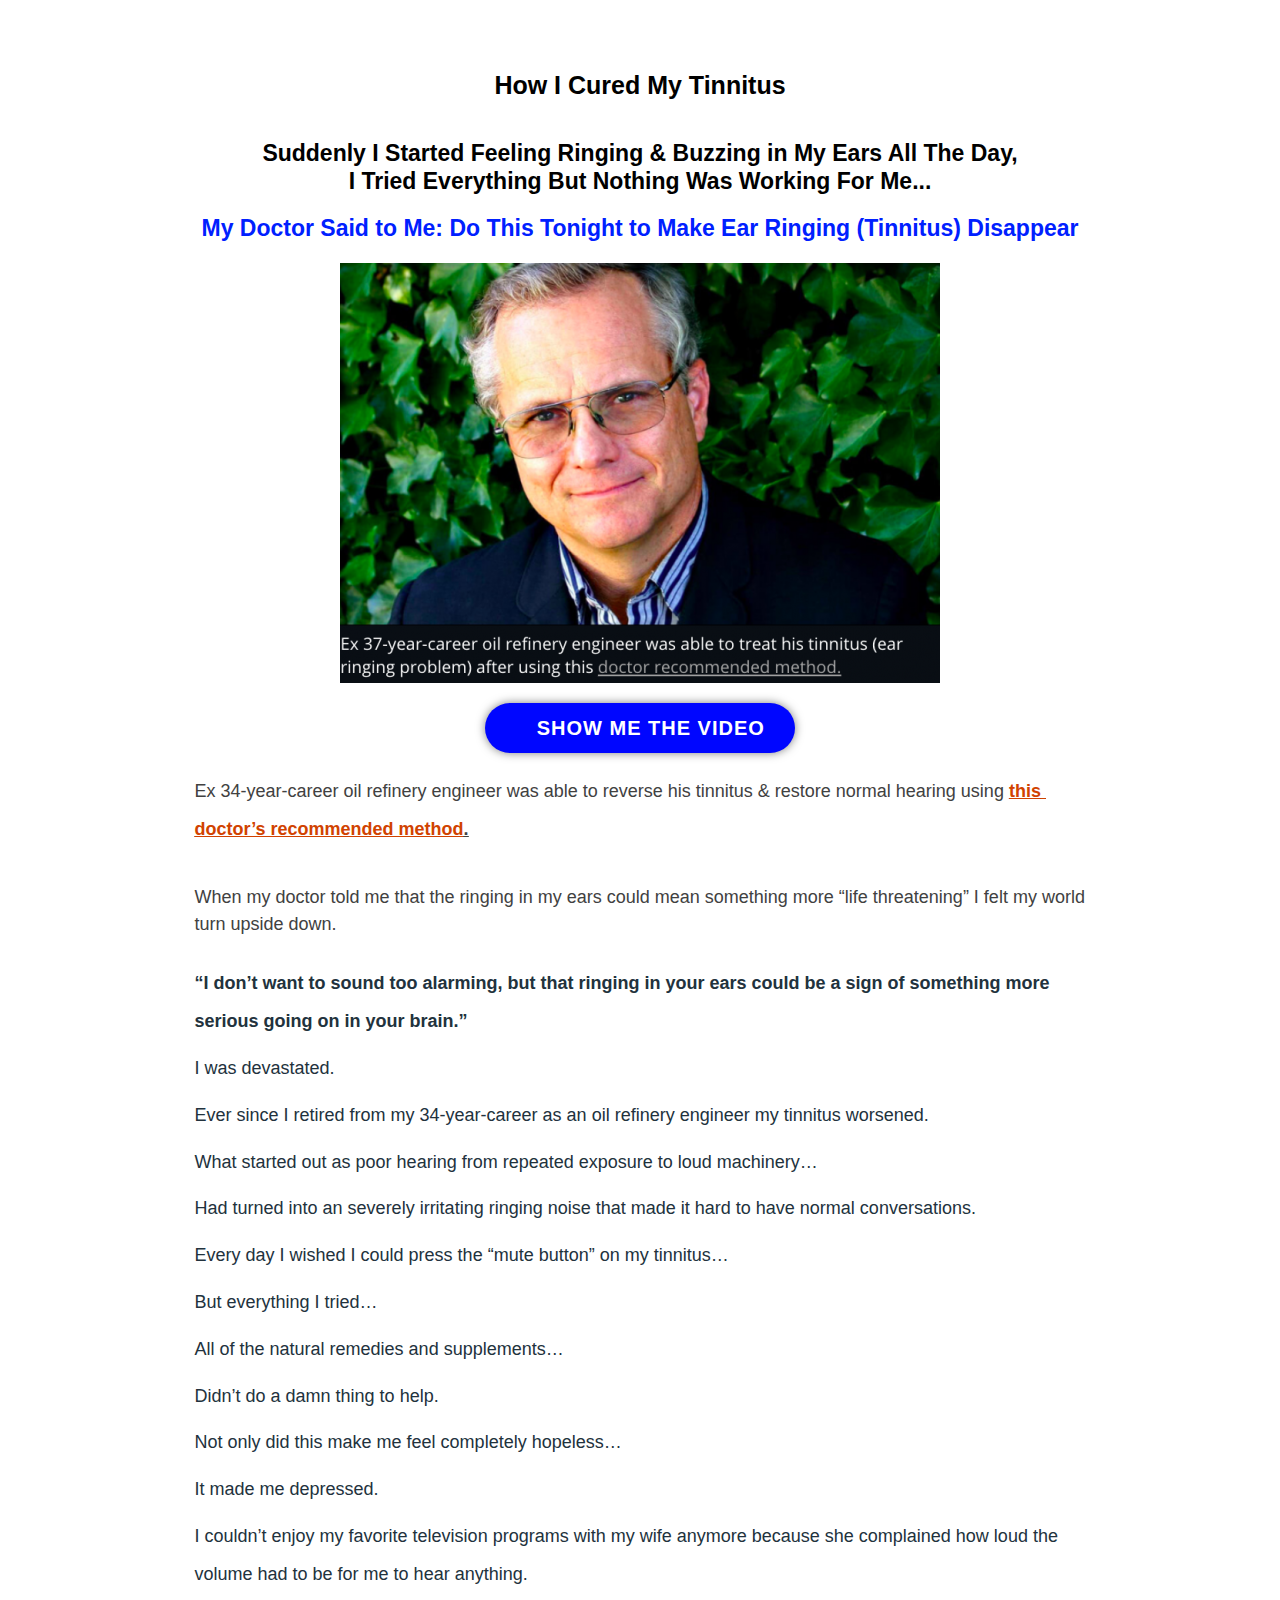
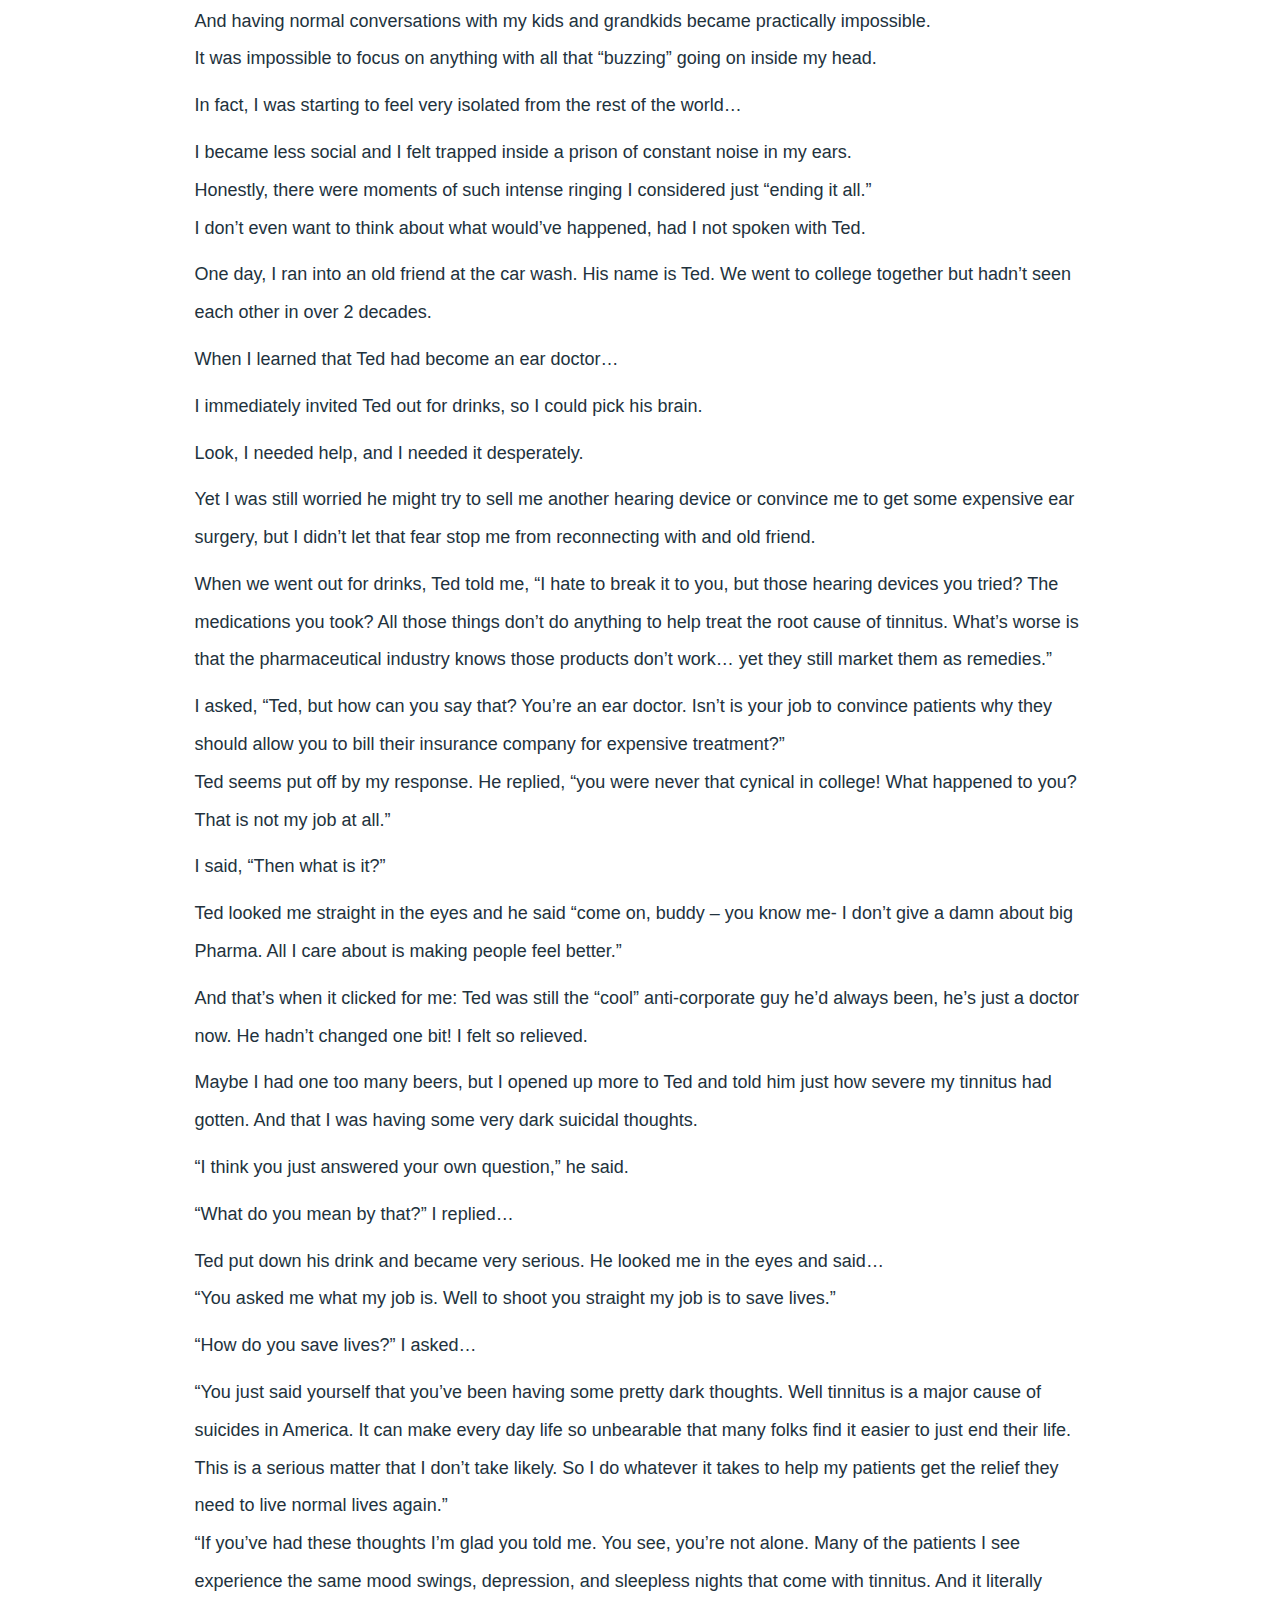
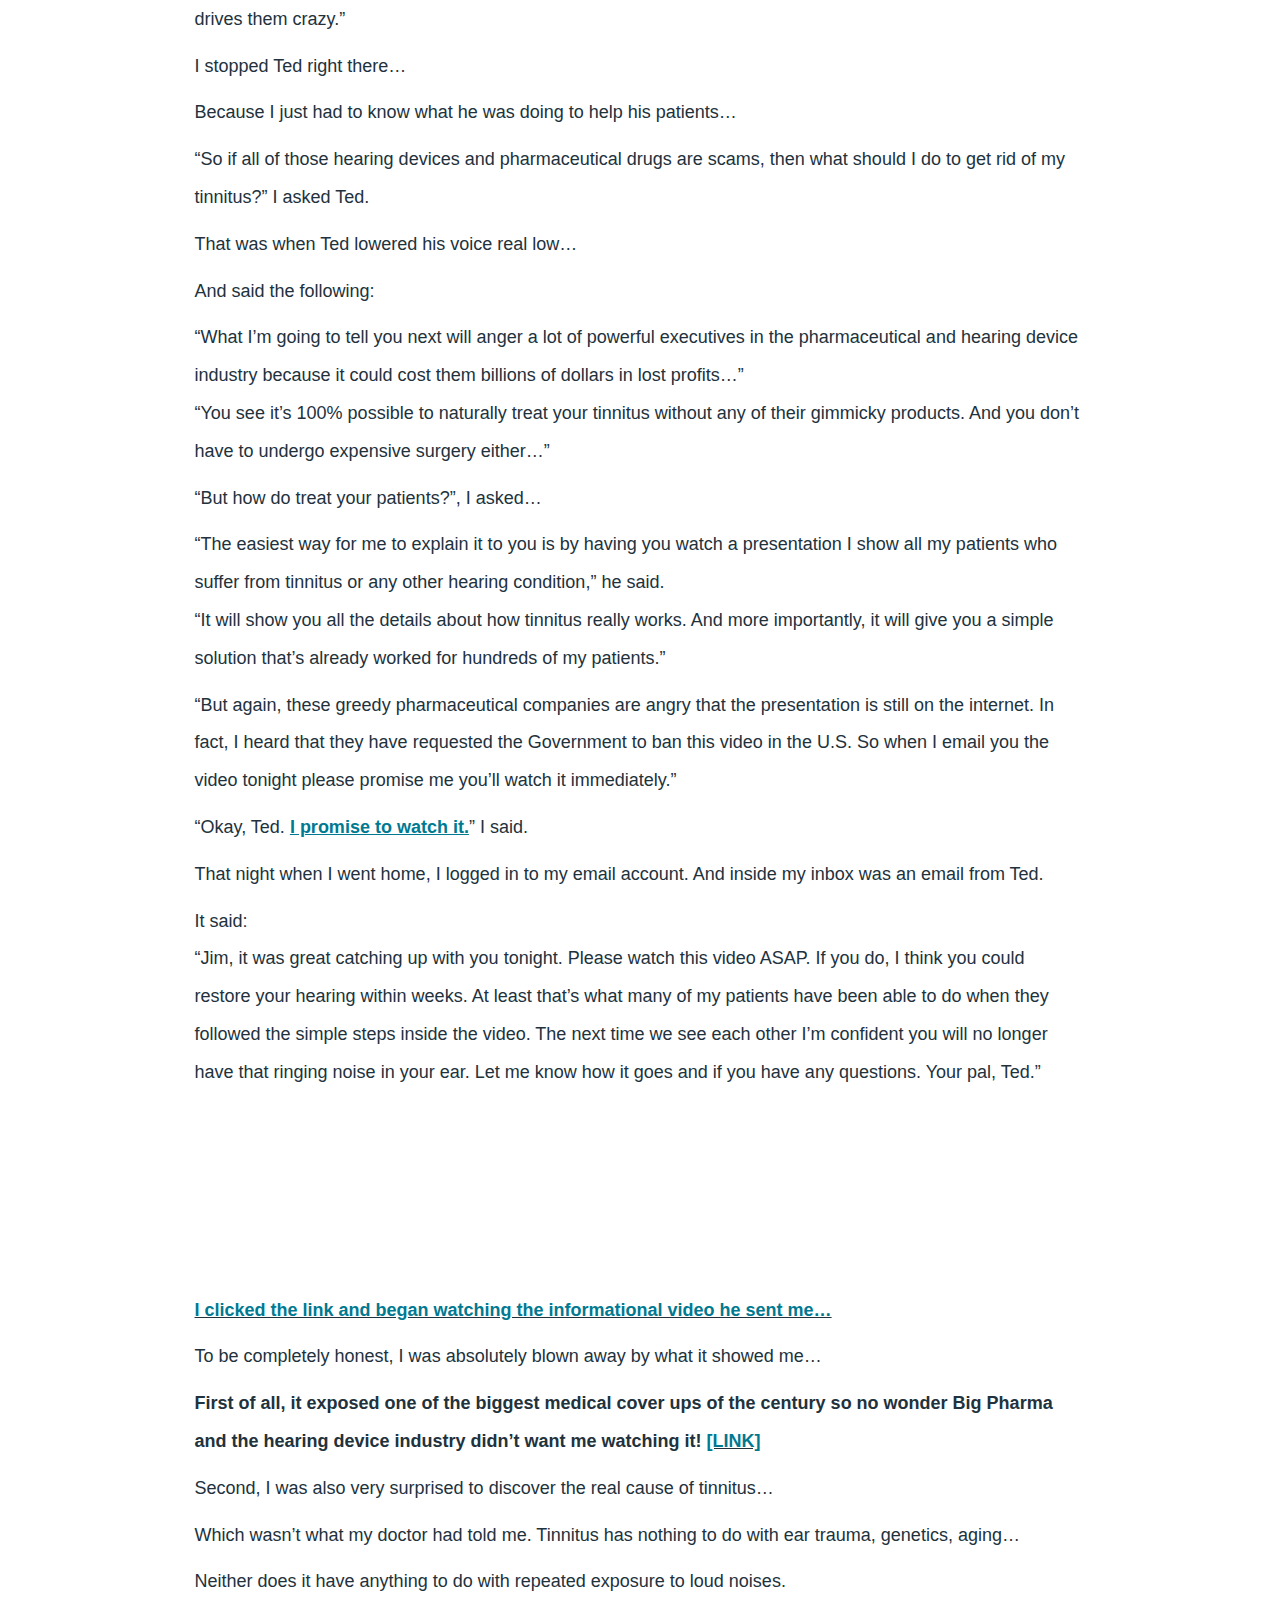
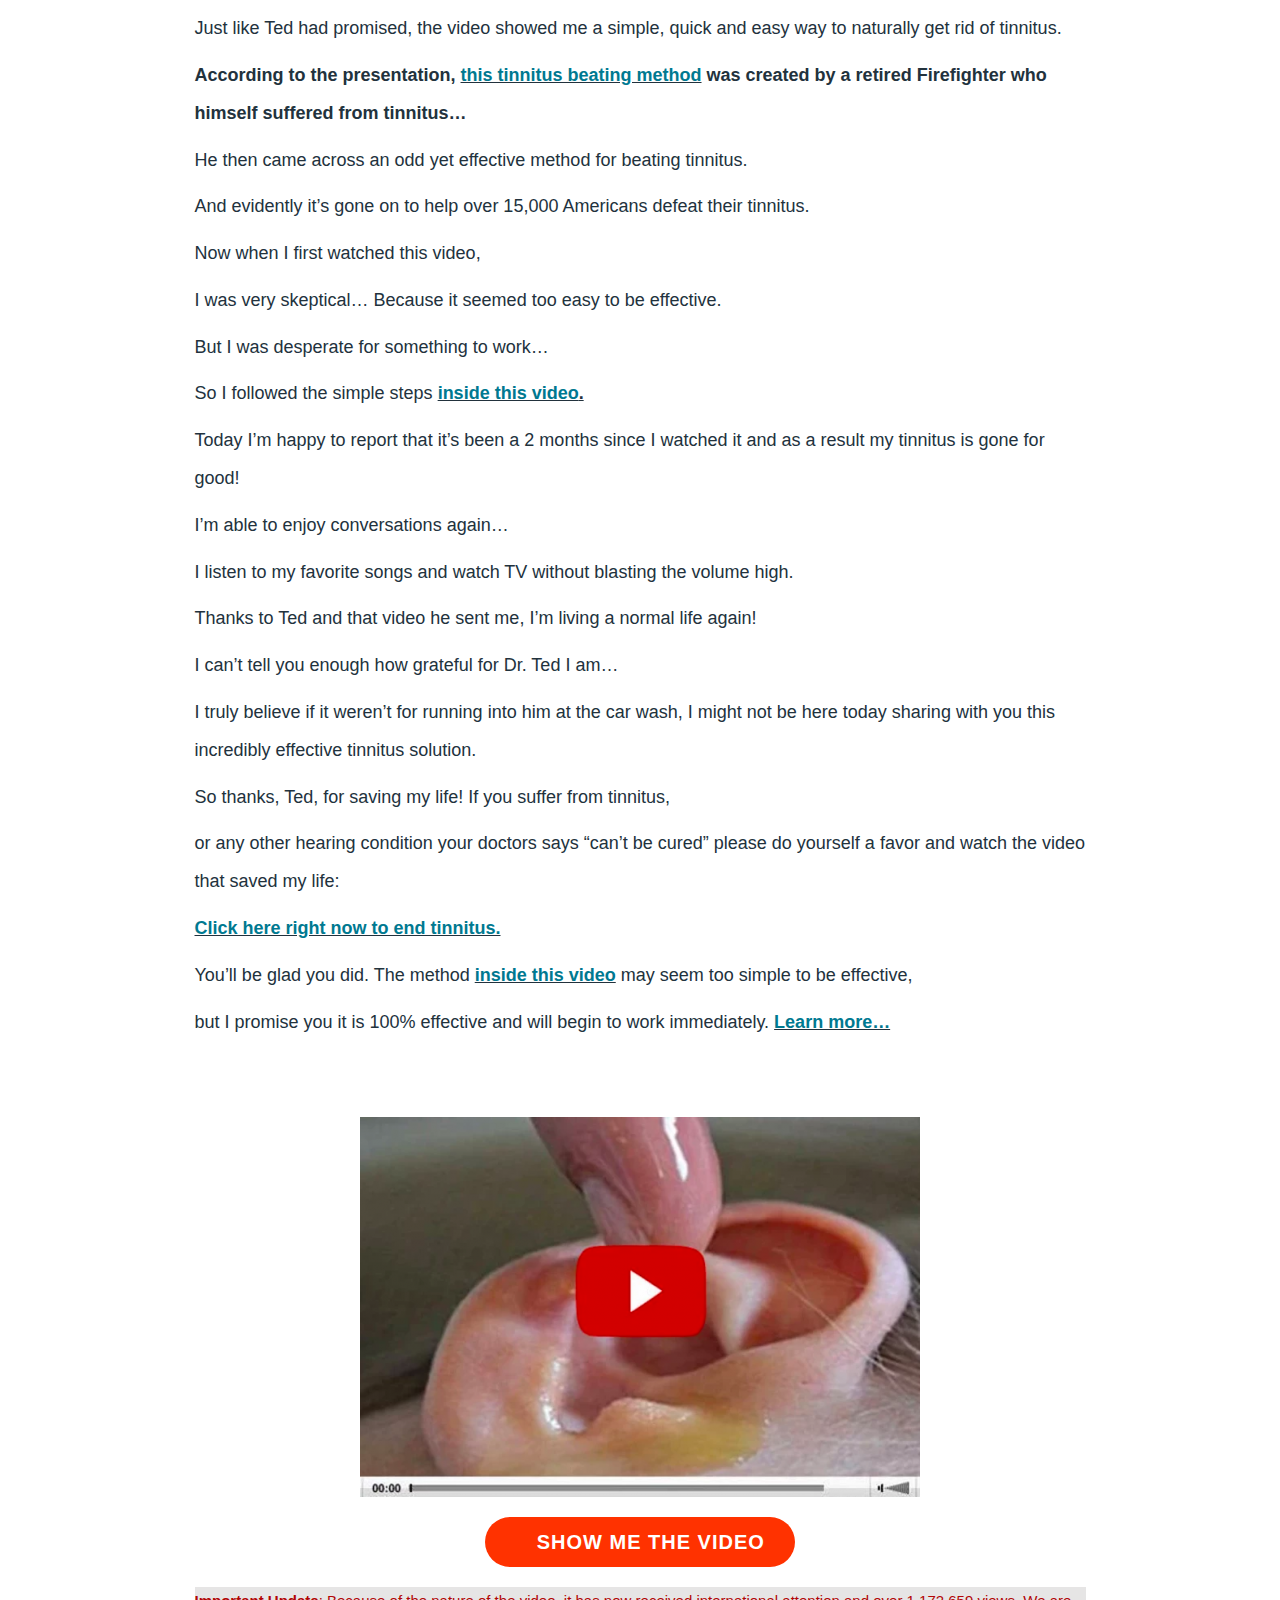
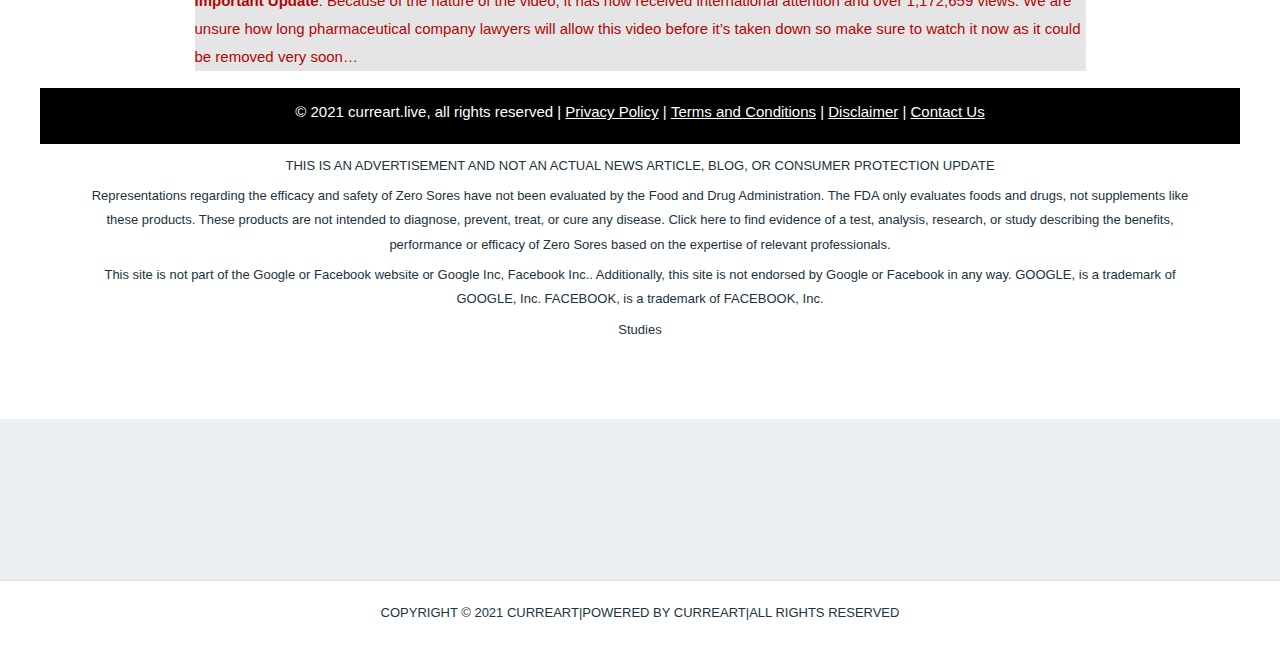
==== commit 6db155e1: "Update index.html" ====
--- a/tinnitus-cure-and-treatment/index.html
+++ b/tinnitus-cure-and-treatment/index.html
@@ -4,14 +4,14 @@
 <meta name="viewport" content="width=device-width, initial-scale=1">
 <link rel="profile" href="https://gmpg.org/xfn/11">
 
-<title>Tinnitus Hearing Treatment &amp; Cure – Webfx</title>
+<title>Tinnitus Hearing Treatment &amp; Cure – curreart</title>
 <meta name="robots" content="max-image-preview:large">
 <link rel="dns-prefetch" href="https://fonts.googleapis.com/">
 <link rel="dns-prefetch" href="https://s.w.org/">
-<link rel="alternate" type="application/rss+xml" title="Webfx » Feed" href="https://www.webfx.live/feed/">
-<link rel="alternate" type="application/rss+xml" title="Webfx » Comments Feed" href="https://www.webfx.live/comments/feed/">
+<link rel="alternate" type="application/rss+xml" title="curreart » Feed" href="https://https://curreart.netlify.app/tinnitus-cure-and-treatment//feed/">
+<link rel="alternate" type="application/rss+xml" title="curreart » Comments Feed" href="https://https://curreart.netlify.app/tinnitus-cure-and-treatment//comments/feed/">
 		<script type="text/javascript" async="" src="./index_files/f.txt"></script><script type="text/javascript" async="" src="./index_files/js"></script><script>
-			window._wpemojiSettings = {"baseUrl":"https:\/\/s.w.org\/images\/core\/emoji\/13.0.1\/72x72\/","ext":".png","svgUrl":"https:\/\/s.w.org\/images\/core\/emoji\/13.0.1\/svg\/","svgExt":".svg","source":{"concatemoji":"https:\/\/www.webfx.live\/wp-includes\/js\/wp-emoji-release.min.js?ver=5.7"}};
+			window._wpemojiSettings = {"baseUrl":"https:\/\/s.w.org\/images\/core\/emoji\/13.0.1\/72x72\/","ext":".png","svgUrl":"https:\/\/s.w.org\/images\/core\/emoji\/13.0.1\/svg\/","svgExt":".svg","source":{"concatemoji":"https:\/\/https://curreart.netlify.app/tinnitus-cure-and-treatment/\/wp-includes\/js\/wp-emoji-release.min.js?ver=5.7"}};
 			!function(e,a,t){var n,r,o,i=a.createElement("canvas"),p=i.getContext&&i.getContext("2d");function s(e,t){var a=String.fromCharCode;p.clearRect(0,0,i.width,i.height),p.fillText(a.apply(this,e),0,0);e=i.toDataURL();return p.clearRect(0,0,i.width,i.height),p.fillText(a.apply(this,t),0,0),e===i.toDataURL()}function c(e){var t=a.createElement("script");t.src=e,t.defer=t.type="text/javascript",a.getElementsByTagName("head")[0].appendChild(t)}for(o=Array("flag","emoji"),t.supports={everything:!0,everythingExceptFlag:!0},r=0;r<o.length;r++)t.supports[o[r]]=function(e){if(!p||!p.fillText)return!1;switch(p.textBaseline="top",p.font="600 32px Arial",e){case"flag":return s([127987,65039,8205,9895,65039],[127987,65039,8203,9895,65039])?!1:!s([55356,56826,55356,56819],[55356,56826,8203,55356,56819])&&!s([55356,57332,56128,56423,56128,56418,56128,56421,56128,56430,56128,56423,56128,56447],[55356,57332,8203,56128,56423,8203,56128,56418,8203,56128,56421,8203,56128,56430,8203,56128,56423,8203,56128,56447]);case"emoji":return!s([55357,56424,8205,55356,57212],[55357,56424,8203,55356,57212])}return!1}(o[r]),t.supports.everything=t.supports.everything&&t.supports[o[r]],"flag"!==o[r]&&(t.supports.everythingExceptFlag=t.supports.everythingExceptFlag&&t.supports[o[r]]);t.supports.everythingExceptFlag=t.supports.everythingExceptFlag&&!t.supports.flag,t.DOMReady=!1,t.readyCallback=function(){t.DOMReady=!0},t.supports.everything||(n=function(){t.readyCallback()},a.addEventListener?(a.addEventListener("DOMContentLoaded",n,!1),e.addEventListener("load",n,!1)):(e.attachEvent("onload",n),a.attachEvent("onreadystatechange",function(){"complete"===a.readyState&&t.readyCallback()})),(n=t.source||{}).concatemoji?c(n.concatemoji):n.wpemoji&&n.twemoji&&(c(n.twemoji),c(n.wpemoji)))}(window,document,window._wpemojiSettings);
 		</script><script src="./index_files/wp-emoji-release.min.js.download" type="text/javascript" defer=""></script>
 		<style>
@@ -30,7 +30,7 @@
 </style>
 	<link rel="stylesheet" id="astra-theme-css-css" href="./index_files/style.min.css" media="all">
 <style id="astra-theme-css-inline-css">
-html{font-size:93.75%;}a,.page-title{color:#007991;}a:hover,a:focus{color:#ffab5e;}body,button,input,select,textarea,.ast-button,.ast-custom-button{font-family:'Open Sans',sans-serif;font-weight:400;font-size:15px;font-size:1rem;}blockquote{color:#000000;}p,.entry-content p{margin-bottom:0.5em;}h1,.entry-content h1,h2,.entry-content h2,h3,.entry-content h3,h4,.entry-content h4,h5,.entry-content h5,h6,.entry-content h6,.site-title,.site-title a{font-family:'Poppins',sans-serif;font-weight:600;}.site-title{font-size:35px;font-size:2.3333333333333rem;}header .site-logo-img .custom-logo-link img{max-width:160px;}.astra-logo-svg{width:160px;}.ast-archive-description .ast-archive-title{font-size:40px;font-size:2.6666666666667rem;}.site-header .site-description{font-size:15px;font-size:1rem;}.entry-title{font-size:25px;font-size:1.6666666666667rem;}.comment-reply-title{font-size:24px;font-size:1.6rem;}.ast-comment-list #cancel-comment-reply-link{font-size:15px;font-size:1rem;}h1,.entry-content h1{font-size:80px;font-size:5.3333333333333rem;font-weight:900;font-family:'Poppins',sans-serif;line-height:1;}h2,.entry-content h2{font-size:45px;font-size:3rem;font-weight:600;font-family:'Poppins',sans-serif;line-height:1.2;}h3,.entry-content h3{font-size:37px;font-size:2.4666666666667rem;font-weight:600;font-family:'Poppins',sans-serif;line-height:1.2;}h4,.entry-content h4{font-size:25px;font-size:1.6666666666667rem;line-height:1.2;}h5,.entry-content h5{font-size:20px;font-size:1.3333333333333rem;line-height:1.2;}h6,.entry-content h6{font-size:15px;font-size:1rem;line-height:1.2;}.ast-single-post .entry-title,.page-title{font-size:20px;font-size:1.3333333333333rem;}::selection{background-color:#ffab5e;color:#000000;}body,h1,.entry-title a,.entry-content h1,h2,.entry-content h2,h3,.entry-content h3,h4,.entry-content h4,h5,.entry-content h5,h6,.entry-content h6,.wc-block-grid__product-title{color:#22323d;}.tagcloud a:hover,.tagcloud a:focus,.tagcloud a.current-item{color:#ffffff;border-color:#007991;background-color:#007991;}input:focus,input[type="text"]:focus,input[type="email"]:focus,input[type="url"]:focus,input[type="password"]:focus,input[type="reset"]:focus,input[type="search"]:focus,textarea:focus{border-color:#007991;}input[type="radio"]:checked,input[type=reset],input[type="checkbox"]:checked,input[type="checkbox"]:hover:checked,input[type="checkbox"]:focus:checked,input[type=range]::-webkit-slider-thumb{border-color:#007991;background-color:#007991;box-shadow:none;}.site-footer a:hover + .post-count,.site-footer a:focus + .post-count{background:#007991;border-color:#007991;}.ast-comment-meta{line-height:1.666666667;font-size:12px;font-size:0.8rem;}.single .nav-links .nav-previous,.single .nav-links .nav-next,.single .ast-author-details .author-title,.ast-comment-meta{color:#007991;}.entry-meta,.entry-meta *{line-height:1.45;color:#007991;}.entry-meta a:hover,.entry-meta a:hover *,.entry-meta a:focus,.entry-meta a:focus *{color:#ffab5e;}.ast-404-layout-1 .ast-404-text{font-size:200px;font-size:13.333333333333rem;}.widget-title{font-size:21px;font-size:1.4rem;color:#22323d;}#cat option,.secondary .calendar_wrap thead a,.secondary .calendar_wrap thead a:visited{color:#007991;}.secondary .calendar_wrap #today,.ast-progress-val span{background:#007991;}.secondary a:hover + .post-count,.secondary a:focus + .post-count{background:#007991;border-color:#007991;}.calendar_wrap #today > a{color:#ffffff;}.ast-pagination a,.page-links .page-link,.single .post-navigation a{color:#007991;}.ast-pagination a:hover,.ast-pagination a:focus,.ast-pagination > span:hover:not(.dots),.ast-pagination > span.current,.page-links > .page-link,.page-links .page-link:hover,.post-navigation a:hover{color:#ffab5e;}.ast-header-break-point .ast-mobile-menu-buttons-minimal.menu-toggle{background:transparent;color:#ffffff;}.ast-header-break-point .ast-mobile-menu-buttons-outline.menu-toggle{background:transparent;border:1px solid #ffffff;color:#ffffff;}.ast-header-break-point .ast-mobile-menu-buttons-fill.menu-toggle{background:#ffffff;color:#000000;}.ast-header-break-point .main-header-bar .ast-button-wrap .menu-toggle{border-radius:0px;}.main-header-menu .menu-link,.ast-header-custom-item a{color:#22323d;}.main-header-menu .menu-item:hover > .menu-link,.main-header-menu .menu-item:hover > .ast-menu-toggle,.main-header-menu .ast-masthead-custom-menu-items a:hover,.main-header-menu .menu-item.focus > .menu-link,.main-header-menu .menu-item.focus > .ast-menu-toggle,.main-header-menu .current-menu-item > .menu-link,.main-header-menu .current-menu-ancestor > .menu-link,.main-header-menu .current-menu-item > .ast-menu-toggle,.main-header-menu .current-menu-ancestor > .ast-menu-toggle{color:#007991;}.ast-small-footer{color:#a3a3a3;}.ast-small-footer > .ast-footer-overlay{background-color:#ffffff;;}.footer-adv .footer-adv-overlay{border-top-style:solid;border-top-color:#7a7a7a;}.wp-block-buttons.aligncenter{justify-content:center;}@media (max-width:782px){.entry-content .wp-block-columns .wp-block-column{margin-left:0px;}}@media (max-width:921px){.ast-separate-container .ast-article-post,.ast-separate-container .ast-article-single{padding:1.5em 2.14em;}.ast-separate-container #primary,.ast-separate-container #secondary{padding:1.5em 0;}#primary,#secondary{padding:1.5em 0;margin:0;}.ast-left-sidebar #content > .ast-container{display:flex;flex-direction:column-reverse;width:100%;}.ast-author-box img.avatar{margin:20px 0 0 0;}}@media (max-width:921px){.ast-right-sidebar #primary{padding-right:0;}.ast-pagination .prev.page-numbers{padding-left:.5em;}.ast-pagination .next.page-numbers{padding-right:.5em;}}@media (min-width:922px){.ast-separate-container.ast-right-sidebar #primary,.ast-separate-container.ast-left-sidebar #primary{border:0;}.ast-separate-container .ast-comment-list li .comment-respond{padding-left:2.66666em;padding-right:2.66666em;}.ast-author-box{-js-display:flex;display:flex;}.ast-author-bio{flex:1;}.error404.ast-separate-container #primary,.search-no-results.ast-separate-container #primary{margin-bottom:4em;}}@media (min-width:922px){.ast-right-sidebar #primary{border-right:1px solid #eee;}.ast-left-sidebar #primary{border-left:1px solid #eee;}}.elementor-button-wrapper .elementor-button{border-style:solid;border-top-width:0;border-right-width:0;border-left-width:0;border-bottom-width:0;}body .elementor-button.elementor-size-sm,body .elementor-button.elementor-size-xs,body .elementor-button.elementor-size-md,body .elementor-button.elementor-size-lg,body .elementor-button.elementor-size-xl,body .elementor-button{border-radius:100px;padding-top:15px;padding-right:30px;padding-bottom:15px;padding-left:30px;}@media (max-width:544px){.elementor-button-wrapper .elementor-button.elementor-size-sm,.elementor-button-wrapper .elementor-button.elementor-size-xs,.elementor-button-wrapper .elementor-button.elementor-size-md,.elementor-button-wrapper .elementor-button.elementor-size-lg,.elementor-button-wrapper .elementor-button.elementor-size-xl,.elementor-button-wrapper .elementor-button{padding-top:15px;padding-right:27px;padding-bottom:15px;padding-left:27px;}}.elementor-button-wrapper .elementor-button{border-color:#ffab5e;background-color:#ffab5e;}.elementor-button-wrapper .elementor-button:hover,.elementor-button-wrapper .elementor-button:focus{color:#ffffff;background-color:#ff9635;border-color:#ff9635;}.wp-block-button .wp-block-button__link,.elementor-button-wrapper .elementor-button,.elementor-button-wrapper .elementor-button:visited{color:#ffffff;}.elementor-button-wrapper .elementor-button{font-family:inherit;font-weight:600;line-height:1;text-transform:uppercase;letter-spacing:1px;}body .elementor-button.elementor-size-sm,body .elementor-button.elementor-size-xs,body .elementor-button.elementor-size-md,body .elementor-button.elementor-size-lg,body .elementor-button.elementor-size-xl,body .elementor-button{font-size:14px;font-size:0.93333333333333rem;}.wp-block-button .wp-block-button__link{border-style:solid;border-top-width:0;border-right-width:0;border-left-width:0;border-bottom-width:0;border-color:#ffab5e;background-color:#ffab5e;color:#ffffff;font-family:inherit;font-weight:600;line-height:1;text-transform:uppercase;letter-spacing:1px;font-size:14px;font-size:0.93333333333333rem;border-radius:100px;padding-top:15px;padding-right:30px;padding-bottom:15px;padding-left:30px;}.wp-block-button .wp-block-button__link:hover,.wp-block-button .wp-block-button__link:focus{color:#ffffff;background-color:#ff9635;border-color:#ff9635;}.elementor-widget-heading h1.elementor-heading-title{line-height:1;}.elementor-widget-heading h2.elementor-heading-title{line-height:1.2;}.elementor-widget-heading h3.elementor-heading-title{line-height:1.2;}.elementor-widget-heading h4.elementor-heading-title{line-height:1.2;}.elementor-widget-heading h5.elementor-heading-title{line-height:1.2;}.elementor-widget-heading h6.elementor-heading-title{line-height:1.2;}@media (max-width:921px){.wp-block-button .wp-block-button__link{font-size:13px;font-size:0.86666666666667rem;}}@media (max-width:544px){.wp-block-button .wp-block-button__link{font-size:12px;font-size:0.8rem;padding-top:15px;padding-right:27px;padding-bottom:15px;padding-left:27px;}}.menu-toggle,button,.ast-button,.ast-custom-button,.button,input#submit,input[type="button"],input[type="submit"],input[type="reset"]{border-style:solid;border-top-width:0;border-right-width:0;border-left-width:0;border-bottom-width:0;color:#ffffff;border-color:#ffab5e;background-color:#ffab5e;border-radius:100px;padding-top:15px;padding-right:30px;padding-bottom:15px;padding-left:30px;font-family:inherit;font-weight:600;font-size:14px;font-size:0.93333333333333rem;line-height:1;text-transform:uppercase;letter-spacing:1px;}button:focus,.menu-toggle:hover,button:hover,.ast-button:hover,.ast-custom-button:hover .button:hover,.ast-custom-button:hover ,input[type=reset]:hover,input[type=reset]:focus,input#submit:hover,input#submit:focus,input[type="button"]:hover,input[type="button"]:focus,input[type="submit"]:hover,input[type="submit"]:focus{color:#ffffff;background-color:#ff9635;border-color:#ff9635;}@media (min-width:921px){.ast-container{max-width:100%;}}@media (min-width:544px){.ast-container{max-width:100%;}}@media (max-width:544px){.ast-separate-container .ast-article-post,.ast-separate-container .ast-article-single{padding:1.5em 1em;}.ast-separate-container #content .ast-container{padding-left:0.54em;padding-right:0.54em;}.ast-separate-container .comments-count-wrapper{padding:1.5em 1em;}.ast-separate-container .ast-comment-list li.depth-1{padding:1.5em 1em;margin-bottom:1.5em;}.ast-separate-container .ast-comment-list .bypostauthor{padding:.5em;}.ast-separate-container .ast-archive-description{padding:1.5em 1em;}.ast-search-menu-icon.ast-dropdown-active .search-field{width:170px;}.menu-toggle,button,.ast-button,.button,input#submit,input[type="button"],input[type="submit"],input[type="reset"]{padding-top:15px;padding-right:27px;padding-bottom:15px;padding-left:27px;font-size:12px;font-size:0.8rem;}.ast-separate-container .comment-respond{padding:1.5em 1em;}}@media (max-width:544px){.ast-comment-list .children{margin-left:0.66666em;}.ast-separate-container .ast-comment-list .bypostauthor li{padding:0 0 0 .5em;}}@media (max-width:921px){.menu-toggle,button,.ast-button,.button,input#submit,input[type="button"],input[type="submit"],input[type="reset"]{font-size:13px;font-size:0.86666666666667rem;}.ast-mobile-header-stack .main-header-bar .ast-search-menu-icon{display:inline-block;}.ast-header-break-point.ast-header-custom-item-outside .ast-mobile-header-stack .main-header-bar .ast-search-icon{margin:0;}.ast-comment-avatar-wrap img{max-width:2.5em;}.comments-area{margin-top:1.5em;}.ast-separate-container .comments-count-wrapper{padding:2em 2.14em;}.ast-separate-container .ast-comment-list li.depth-1{padding:1.5em 2.14em;}.ast-separate-container .comment-respond{padding:2em 2.14em;}}@media (max-width:921px){.ast-header-break-point .main-header-bar .ast-search-menu-icon.slide-search .search-form{right:0;}.ast-header-break-point .ast-mobile-header-stack .main-header-bar .ast-search-menu-icon.slide-search .search-form{right:-1em;}.ast-comment-avatar-wrap{margin-right:0.5em;}}@media (min-width:545px){.ast-page-builder-template .comments-area,.single.ast-page-builder-template .entry-header,.single.ast-page-builder-template .post-navigation{max-width:1240px;margin-left:auto;margin-right:auto;}}@media (max-width:921px){.ast-archive-description .ast-archive-title{font-size:40px;}.entry-title{font-size:30px;}h1,.entry-content h1{font-size:65px;}h2,.entry-content h2{font-size:32px;}h3,.entry-content h3{font-size:25px;}h4,.entry-content h4{font-size:20px;font-size:1.3333333333333rem;}h5,.entry-content h5{font-size:18px;font-size:1.2rem;}h6,.entry-content h6{font-size:15px;font-size:1rem;}.ast-single-post .entry-title,.page-title{font-size:30px;}#masthead .site-logo-img .custom-logo-link img{max-width:150px;}.astra-logo-svg{width:150px;}.ast-header-break-point .site-logo-img .custom-mobile-logo-link img{max-width:150px;}}@media (max-width:544px){.ast-archive-description .ast-archive-title{font-size:40px;}.entry-title{font-size:30px;}h1,.entry-content h1{font-size:32px;}h2,.entry-content h2{font-size:26px;}h3,.entry-content h3{font-size:20px;}h4,.entry-content h4{font-size:18px;font-size:1.2rem;}h5,.entry-content h5{font-size:16px;font-size:1.0666666666667rem;}h6,.entry-content h6{font-size:15px;font-size:1rem;}.ast-single-post .entry-title,.page-title{font-size:30px;}.ast-header-break-point .site-branding img,.ast-header-break-point #masthead .site-logo-img .custom-logo-link img{max-width:150px;}.astra-logo-svg{width:150px;}.ast-header-break-point .site-logo-img .custom-mobile-logo-link img{max-width:150px;}}@media (max-width:921px){html{font-size:85.5%;}}@media (max-width:544px){html{font-size:85.5%;}}@media (min-width:922px){.ast-container{max-width:1240px;}}@font-face {font-family: "Astra";src: url(https://www.webfx.live/wp-content/themes/astra/assets/fonts/astra.woff) format("woff"),url(https://www.webfx.live/wp-content/themes/astra/assets/fonts/astra.ttf) format("truetype"),url(https://www.webfx.live/wp-content/themes/astra/assets/fonts/astra.svg#astra) format("svg");font-weight: normal;font-style: normal;font-display: fallback;}@media (max-width:921px) {.main-header-bar .main-header-bar-navigation{display:none;}}.ast-desktop .main-header-menu.submenu-with-border .sub-menu,.ast-desktop .main-header-menu.submenu-with-border .astra-full-megamenu-wrapper{border-color:#ffab5e;}.ast-desktop .main-header-menu.submenu-with-border .sub-menu{border-top-width:2px;border-right-width:0px;border-left-width:0px;border-bottom-width:0px;border-style:solid;}.ast-desktop .main-header-menu.submenu-with-border .sub-menu .sub-menu{top:-2px;}.ast-desktop .main-header-menu.submenu-with-border .sub-menu .menu-link,.ast-desktop .main-header-menu.submenu-with-border .children .menu-link{border-bottom-width:0px;border-style:solid;border-color:#eaeaea;}@media (min-width:922px){.main-header-menu .sub-menu .menu-item.ast-left-align-sub-menu:hover > .sub-menu,.main-header-menu .sub-menu .menu-item.ast-left-align-sub-menu.focus > .sub-menu{margin-left:-0px;}}.ast-small-footer{border-top-style:solid;border-top-width:0;border-top-color:#7a7a7a;}@media (max-width:920px){.ast-404-layout-1 .ast-404-text{font-size:100px;font-size:6.6666666666667rem;}}.ast-breadcrumbs .trail-browse,.ast-breadcrumbs .trail-items,.ast-breadcrumbs .trail-items li{display:inline-block;margin:0;padding:0;border:none;background:inherit;text-indent:0;}.ast-breadcrumbs .trail-browse{font-size:inherit;font-style:inherit;font-weight:inherit;color:inherit;}.ast-breadcrumbs .trail-items{list-style:none;}.trail-items li::after{padding:0 0.3em;content:"\00bb";}.trail-items li:last-of-type::after{display:none;}h1,.entry-content h1,h2,.entry-content h2,h3,.entry-content h3,h4,.entry-content h4,h5,.entry-content h5,h6,.entry-content h6{color:#000000;}.elementor-widget-heading .elementor-heading-title{margin:0;}.elementor-post.elementor-grid-item.hentry{margin-bottom:0;}.woocommerce div.product .elementor-element.elementor-products-grid .related.products ul.products li.product,.elementor-element .elementor-wc-products .woocommerce[class*='columns-'] ul.products li.product{width:auto;margin:0;float:none;}.ast-left-sidebar .elementor-section.elementor-section-stretched,.ast-right-sidebar .elementor-section.elementor-section-stretched{max-width:100%;left:0 !important;}.ast-header-break-point .main-header-bar{border-bottom-width:0;}@media (min-width:922px){.main-header-bar{border-bottom-width:0;}}.ast-safari-browser-less-than-11 .main-header-menu .menu-item, .ast-safari-browser-less-than-11 .main-header-bar .ast-masthead-custom-menu-items{display:block;}.main-header-menu .menu-item, .main-header-bar .ast-masthead-custom-menu-items{-js-display:flex;display:flex;-webkit-box-pack:center;-webkit-justify-content:center;-moz-box-pack:center;-ms-flex-pack:center;justify-content:center;-webkit-box-orient:vertical;-webkit-box-direction:normal;-webkit-flex-direction:column;-moz-box-orient:vertical;-moz-box-direction:normal;-ms-flex-direction:column;flex-direction:column;}.main-header-menu > .menu-item > .menu-link{height:100%;-webkit-box-align:center;-webkit-align-items:center;-moz-box-align:center;-ms-flex-align:center;align-items:center;-js-display:flex;display:flex;}.ast-primary-menu-disabled .main-header-bar .ast-masthead-custom-menu-items{flex:unset;}
+html{font-size:93.75%;}a,.page-title{color:#007991;}a:hover,a:focus{color:#ffab5e;}body,button,input,select,textarea,.ast-button,.ast-custom-button{font-family:'Open Sans',sans-serif;font-weight:400;font-size:15px;font-size:1rem;}blockquote{color:#000000;}p,.entry-content p{margin-bottom:0.5em;}h1,.entry-content h1,h2,.entry-content h2,h3,.entry-content h3,h4,.entry-content h4,h5,.entry-content h5,h6,.entry-content h6,.site-title,.site-title a{font-family:'Poppins',sans-serif;font-weight:600;}.site-title{font-size:35px;font-size:2.3333333333333rem;}header .site-logo-img .custom-logo-link img{max-width:160px;}.astra-logo-svg{width:160px;}.ast-archive-description .ast-archive-title{font-size:40px;font-size:2.6666666666667rem;}.site-header .site-description{font-size:15px;font-size:1rem;}.entry-title{font-size:25px;font-size:1.6666666666667rem;}.comment-reply-title{font-size:24px;font-size:1.6rem;}.ast-comment-list #cancel-comment-reply-link{font-size:15px;font-size:1rem;}h1,.entry-content h1{font-size:80px;font-size:5.3333333333333rem;font-weight:900;font-family:'Poppins',sans-serif;line-height:1;}h2,.entry-content h2{font-size:45px;font-size:3rem;font-weight:600;font-family:'Poppins',sans-serif;line-height:1.2;}h3,.entry-content h3{font-size:37px;font-size:2.4666666666667rem;font-weight:600;font-family:'Poppins',sans-serif;line-height:1.2;}h4,.entry-content h4{font-size:25px;font-size:1.6666666666667rem;line-height:1.2;}h5,.entry-content h5{font-size:20px;font-size:1.3333333333333rem;line-height:1.2;}h6,.entry-content h6{font-size:15px;font-size:1rem;line-height:1.2;}.ast-single-post .entry-title,.page-title{font-size:20px;font-size:1.3333333333333rem;}::selection{background-color:#ffab5e;color:#000000;}body,h1,.entry-title a,.entry-content h1,h2,.entry-content h2,h3,.entry-content h3,h4,.entry-content h4,h5,.entry-content h5,h6,.entry-content h6,.wc-block-grid__product-title{color:#22323d;}.tagcloud a:hover,.tagcloud a:focus,.tagcloud a.current-item{color:#ffffff;border-color:#007991;background-color:#007991;}input:focus,input[type="text"]:focus,input[type="email"]:focus,input[type="url"]:focus,input[type="password"]:focus,input[type="reset"]:focus,input[type="search"]:focus,textarea:focus{border-color:#007991;}input[type="radio"]:checked,input[type=reset],input[type="checkbox"]:checked,input[type="checkbox"]:hover:checked,input[type="checkbox"]:focus:checked,input[type=range]::-webkit-slider-thumb{border-color:#007991;background-color:#007991;box-shadow:none;}.site-footer a:hover + .post-count,.site-footer a:focus + .post-count{background:#007991;border-color:#007991;}.ast-comment-meta{line-height:1.666666667;font-size:12px;font-size:0.8rem;}.single .nav-links .nav-previous,.single .nav-links .nav-next,.single .ast-author-details .author-title,.ast-comment-meta{color:#007991;}.entry-meta,.entry-meta *{line-height:1.45;color:#007991;}.entry-meta a:hover,.entry-meta a:hover *,.entry-meta a:focus,.entry-meta a:focus *{color:#ffab5e;}.ast-404-layout-1 .ast-404-text{font-size:200px;font-size:13.333333333333rem;}.widget-title{font-size:21px;font-size:1.4rem;color:#22323d;}#cat option,.secondary .calendar_wrap thead a,.secondary .calendar_wrap thead a:visited{color:#007991;}.secondary .calendar_wrap #today,.ast-progress-val span{background:#007991;}.secondary a:hover + .post-count,.secondary a:focus + .post-count{background:#007991;border-color:#007991;}.calendar_wrap #today > a{color:#ffffff;}.ast-pagination a,.page-links .page-link,.single .post-navigation a{color:#007991;}.ast-pagination a:hover,.ast-pagination a:focus,.ast-pagination > span:hover:not(.dots),.ast-pagination > span.current,.page-links > .page-link,.page-links .page-link:hover,.post-navigation a:hover{color:#ffab5e;}.ast-header-break-point .ast-mobile-menu-buttons-minimal.menu-toggle{background:transparent;color:#ffffff;}.ast-header-break-point .ast-mobile-menu-buttons-outline.menu-toggle{background:transparent;border:1px solid #ffffff;color:#ffffff;}.ast-header-break-point .ast-mobile-menu-buttons-fill.menu-toggle{background:#ffffff;color:#000000;}.ast-header-break-point .main-header-bar .ast-button-wrap .menu-toggle{border-radius:0px;}.main-header-menu .menu-link,.ast-header-custom-item a{color:#22323d;}.main-header-menu .menu-item:hover > .menu-link,.main-header-menu .menu-item:hover > .ast-menu-toggle,.main-header-menu .ast-masthead-custom-menu-items a:hover,.main-header-menu .menu-item.focus > .menu-link,.main-header-menu .menu-item.focus > .ast-menu-toggle,.main-header-menu .current-menu-item > .menu-link,.main-header-menu .current-menu-ancestor > .menu-link,.main-header-menu .current-menu-item > .ast-menu-toggle,.main-header-menu .current-menu-ancestor > .ast-menu-toggle{color:#007991;}.ast-small-footer{color:#a3a3a3;}.ast-small-footer > .ast-footer-overlay{background-color:#ffffff;;}.footer-adv .footer-adv-overlay{border-top-style:solid;border-top-color:#7a7a7a;}.wp-block-buttons.aligncenter{justify-content:center;}@media (max-width:782px){.entry-content .wp-block-columns .wp-block-column{margin-left:0px;}}@media (max-width:921px){.ast-separate-container .ast-article-post,.ast-separate-container .ast-article-single{padding:1.5em 2.14em;}.ast-separate-container #primary,.ast-separate-container #secondary{padding:1.5em 0;}#primary,#secondary{padding:1.5em 0;margin:0;}.ast-left-sidebar #content > .ast-container{display:flex;flex-direction:column-reverse;width:100%;}.ast-author-box img.avatar{margin:20px 0 0 0;}}@media (max-width:921px){.ast-right-sidebar #primary{padding-right:0;}.ast-pagination .prev.page-numbers{padding-left:.5em;}.ast-pagination .next.page-numbers{padding-right:.5em;}}@media (min-width:922px){.ast-separate-container.ast-right-sidebar #primary,.ast-separate-container.ast-left-sidebar #primary{border:0;}.ast-separate-container .ast-comment-list li .comment-respond{padding-left:2.66666em;padding-right:2.66666em;}.ast-author-box{-js-display:flex;display:flex;}.ast-author-bio{flex:1;}.error404.ast-separate-container #primary,.search-no-results.ast-separate-container #primary{margin-bottom:4em;}}@media (min-width:922px){.ast-right-sidebar #primary{border-right:1px solid #eee;}.ast-left-sidebar #primary{border-left:1px solid #eee;}}.elementor-button-wrapper .elementor-button{border-style:solid;border-top-width:0;border-right-width:0;border-left-width:0;border-bottom-width:0;}body .elementor-button.elementor-size-sm,body .elementor-button.elementor-size-xs,body .elementor-button.elementor-size-md,body .elementor-button.elementor-size-lg,body .elementor-button.elementor-size-xl,body .elementor-button{border-radius:100px;padding-top:15px;padding-right:30px;padding-bottom:15px;padding-left:30px;}@media (max-width:544px){.elementor-button-wrapper .elementor-button.elementor-size-sm,.elementor-button-wrapper .elementor-button.elementor-size-xs,.elementor-button-wrapper .elementor-button.elementor-size-md,.elementor-button-wrapper .elementor-button.elementor-size-lg,.elementor-button-wrapper .elementor-button.elementor-size-xl,.elementor-button-wrapper .elementor-button{padding-top:15px;padding-right:27px;padding-bottom:15px;padding-left:27px;}}.elementor-button-wrapper .elementor-button{border-color:#ffab5e;background-color:#ffab5e;}.elementor-button-wrapper .elementor-button:hover,.elementor-button-wrapper .elementor-button:focus{color:#ffffff;background-color:#ff9635;border-color:#ff9635;}.wp-block-button .wp-block-button__link,.elementor-button-wrapper .elementor-button,.elementor-button-wrapper .elementor-button:visited{color:#ffffff;}.elementor-button-wrapper .elementor-button{font-family:inherit;font-weight:600;line-height:1;text-transform:uppercase;letter-spacing:1px;}body .elementor-button.elementor-size-sm,body .elementor-button.elementor-size-xs,body .elementor-button.elementor-size-md,body .elementor-button.elementor-size-lg,body .elementor-button.elementor-size-xl,body .elementor-button{font-size:14px;font-size:0.93333333333333rem;}.wp-block-button .wp-block-button__link{border-style:solid;border-top-width:0;border-right-width:0;border-left-width:0;border-bottom-width:0;border-color:#ffab5e;background-color:#ffab5e;color:#ffffff;font-family:inherit;font-weight:600;line-height:1;text-transform:uppercase;letter-spacing:1px;font-size:14px;font-size:0.93333333333333rem;border-radius:100px;padding-top:15px;padding-right:30px;padding-bottom:15px;padding-left:30px;}.wp-block-button .wp-block-button__link:hover,.wp-block-button .wp-block-button__link:focus{color:#ffffff;background-color:#ff9635;border-color:#ff9635;}.elementor-widget-heading h1.elementor-heading-title{line-height:1;}.elementor-widget-heading h2.elementor-heading-title{line-height:1.2;}.elementor-widget-heading h3.elementor-heading-title{line-height:1.2;}.elementor-widget-heading h4.elementor-heading-title{line-height:1.2;}.elementor-widget-heading h5.elementor-heading-title{line-height:1.2;}.elementor-widget-heading h6.elementor-heading-title{line-height:1.2;}@media (max-width:921px){.wp-block-button .wp-block-button__link{font-size:13px;font-size:0.86666666666667rem;}}@media (max-width:544px){.wp-block-button .wp-block-button__link{font-size:12px;font-size:0.8rem;padding-top:15px;padding-right:27px;padding-bottom:15px;padding-left:27px;}}.menu-toggle,button,.ast-button,.ast-custom-button,.button,input#submit,input[type="button"],input[type="submit"],input[type="reset"]{border-style:solid;border-top-width:0;border-right-width:0;border-left-width:0;border-bottom-width:0;color:#ffffff;border-color:#ffab5e;background-color:#ffab5e;border-radius:100px;padding-top:15px;padding-right:30px;padding-bottom:15px;padding-left:30px;font-family:inherit;font-weight:600;font-size:14px;font-size:0.93333333333333rem;line-height:1;text-transform:uppercase;letter-spacing:1px;}button:focus,.menu-toggle:hover,button:hover,.ast-button:hover,.ast-custom-button:hover .button:hover,.ast-custom-button:hover ,input[type=reset]:hover,input[type=reset]:focus,input#submit:hover,input#submit:focus,input[type="button"]:hover,input[type="button"]:focus,input[type="submit"]:hover,input[type="submit"]:focus{color:#ffffff;background-color:#ff9635;border-color:#ff9635;}@media (min-width:921px){.ast-container{max-width:100%;}}@media (min-width:544px){.ast-container{max-width:100%;}}@media (max-width:544px){.ast-separate-container .ast-article-post,.ast-separate-container .ast-article-single{padding:1.5em 1em;}.ast-separate-container #content .ast-container{padding-left:0.54em;padding-right:0.54em;}.ast-separate-container .comments-count-wrapper{padding:1.5em 1em;}.ast-separate-container .ast-comment-list li.depth-1{padding:1.5em 1em;margin-bottom:1.5em;}.ast-separate-container .ast-comment-list .bypostauthor{padding:.5em;}.ast-separate-container .ast-archive-description{padding:1.5em 1em;}.ast-search-menu-icon.ast-dropdown-active .search-field{width:170px;}.menu-toggle,button,.ast-button,.button,input#submit,input[type="button"],input[type="submit"],input[type="reset"]{padding-top:15px;padding-right:27px;padding-bottom:15px;padding-left:27px;font-size:12px;font-size:0.8rem;}.ast-separate-container .comment-respond{padding:1.5em 1em;}}@media (max-width:544px){.ast-comment-list .children{margin-left:0.66666em;}.ast-separate-container .ast-comment-list .bypostauthor li{padding:0 0 0 .5em;}}@media (max-width:921px){.menu-toggle,button,.ast-button,.button,input#submit,input[type="button"],input[type="submit"],input[type="reset"]{font-size:13px;font-size:0.86666666666667rem;}.ast-mobile-header-stack .main-header-bar .ast-search-menu-icon{display:inline-block;}.ast-header-break-point.ast-header-custom-item-outside .ast-mobile-header-stack .main-header-bar .ast-search-icon{margin:0;}.ast-comment-avatar-wrap img{max-width:2.5em;}.comments-area{margin-top:1.5em;}.ast-separate-container .comments-count-wrapper{padding:2em 2.14em;}.ast-separate-container .ast-comment-list li.depth-1{padding:1.5em 2.14em;}.ast-separate-container .comment-respond{padding:2em 2.14em;}}@media (max-width:921px){.ast-header-break-point .main-header-bar .ast-search-menu-icon.slide-search .search-form{right:0;}.ast-header-break-point .ast-mobile-header-stack .main-header-bar .ast-search-menu-icon.slide-search .search-form{right:-1em;}.ast-comment-avatar-wrap{margin-right:0.5em;}}@media (min-width:545px){.ast-page-builder-template .comments-area,.single.ast-page-builder-template .entry-header,.single.ast-page-builder-template .post-navigation{max-width:1240px;margin-left:auto;margin-right:auto;}}@media (max-width:921px){.ast-archive-description .ast-archive-title{font-size:40px;}.entry-title{font-size:30px;}h1,.entry-content h1{font-size:65px;}h2,.entry-content h2{font-size:32px;}h3,.entry-content h3{font-size:25px;}h4,.entry-content h4{font-size:20px;font-size:1.3333333333333rem;}h5,.entry-content h5{font-size:18px;font-size:1.2rem;}h6,.entry-content h6{font-size:15px;font-size:1rem;}.ast-single-post .entry-title,.page-title{font-size:30px;}#masthead .site-logo-img .custom-logo-link img{max-width:150px;}.astra-logo-svg{width:150px;}.ast-header-break-point .site-logo-img .custom-mobile-logo-link img{max-width:150px;}}@media (max-width:544px){.ast-archive-description .ast-archive-title{font-size:40px;}.entry-title{font-size:30px;}h1,.entry-content h1{font-size:32px;}h2,.entry-content h2{font-size:26px;}h3,.entry-content h3{font-size:20px;}h4,.entry-content h4{font-size:18px;font-size:1.2rem;}h5,.entry-content h5{font-size:16px;font-size:1.0666666666667rem;}h6,.entry-content h6{font-size:15px;font-size:1rem;}.ast-single-post .entry-title,.page-title{font-size:30px;}.ast-header-break-point .site-branding img,.ast-header-break-point #masthead .site-logo-img .custom-logo-link img{max-width:150px;}.astra-logo-svg{width:150px;}.ast-header-break-point .site-logo-img .custom-mobile-logo-link img{max-width:150px;}}@media (max-width:921px){html{font-size:85.5%;}}@media (max-width:544px){html{font-size:85.5%;}}@media (min-width:922px){.ast-container{max-width:1240px;}}@font-face {font-family: "Astra";src: url(https://https://curreart.netlify.app/tinnitus-cure-and-treatment//wp-content/themes/astra/assets/fonts/astra.woff) format("woff"),url(https://https://curreart.netlify.app/tinnitus-cure-and-treatment//wp-content/themes/astra/assets/fonts/astra.ttf) format("truetype"),url(https://https://curreart.netlify.app/tinnitus-cure-and-treatment//wp-content/themes/astra/assets/fonts/astra.svg#astra) format("svg");font-weight: normal;font-style: normal;font-display: fallback;}@media (max-width:921px) {.main-header-bar .main-header-bar-navigation{display:none;}}.ast-desktop .main-header-menu.submenu-with-border .sub-menu,.ast-desktop .main-header-menu.submenu-with-border .astra-full-megamenu-wrapper{border-color:#ffab5e;}.ast-desktop .main-header-menu.submenu-with-border .sub-menu{border-top-width:2px;border-right-width:0px;border-left-width:0px;border-bottom-width:0px;border-style:solid;}.ast-desktop .main-header-menu.submenu-with-border .sub-menu .sub-menu{top:-2px;}.ast-desktop .main-header-menu.submenu-with-border .sub-menu .menu-link,.ast-desktop .main-header-menu.submenu-with-border .children .menu-link{border-bottom-width:0px;border-style:solid;border-color:#eaeaea;}@media (min-width:922px){.main-header-menu .sub-menu .menu-item.ast-left-align-sub-menu:hover > .sub-menu,.main-header-menu .sub-menu .menu-item.ast-left-align-sub-menu.focus > .sub-menu{margin-left:-0px;}}.ast-small-footer{border-top-style:solid;border-top-width:0;border-top-color:#7a7a7a;}@media (max-width:920px){.ast-404-layout-1 .ast-404-text{font-size:100px;font-size:6.6666666666667rem;}}.ast-breadcrumbs .trail-browse,.ast-breadcrumbs .trail-items,.ast-breadcrumbs .trail-items li{display:inline-block;margin:0;padding:0;border:none;background:inherit;text-indent:0;}.ast-breadcrumbs .trail-browse{font-size:inherit;font-style:inherit;font-weight:inherit;color:inherit;}.ast-breadcrumbs .trail-items{list-style:none;}.trail-items li::after{padding:0 0.3em;content:"\00bb";}.trail-items li:last-of-type::after{display:none;}h1,.entry-content h1,h2,.entry-content h2,h3,.entry-content h3,h4,.entry-content h4,h5,.entry-content h5,h6,.entry-content h6{color:#000000;}.elementor-widget-heading .elementor-heading-title{margin:0;}.elementor-post.elementor-grid-item.hentry{margin-bottom:0;}.woocommerce div.product .elementor-element.elementor-products-grid .related.products ul.products li.product,.elementor-element .elementor-wc-products .woocommerce[class*='columns-'] ul.products li.product{width:auto;margin:0;float:none;}.ast-left-sidebar .elementor-section.elementor-section-stretched,.ast-right-sidebar .elementor-section.elementor-section-stretched{max-width:100%;left:0 !important;}.ast-header-break-point .main-header-bar{border-bottom-width:0;}@media (min-width:922px){.main-header-bar{border-bottom-width:0;}}.ast-safari-browser-less-than-11 .main-header-menu .menu-item, .ast-safari-browser-less-than-11 .main-header-bar .ast-masthead-custom-menu-items{display:block;}.main-header-menu .menu-item, .main-header-bar .ast-masthead-custom-menu-items{-js-display:flex;display:flex;-webkit-box-pack:center;-webkit-justify-content:center;-moz-box-pack:center;-ms-flex-pack:center;justify-content:center;-webkit-box-orient:vertical;-webkit-box-direction:normal;-webkit-flex-direction:column;-moz-box-orient:vertical;-moz-box-direction:normal;-ms-flex-direction:column;flex-direction:column;}.main-header-menu > .menu-item > .menu-link{height:100%;-webkit-box-align:center;-webkit-align-items:center;-moz-box-align:center;-ms-flex-align:center;align-items:center;-js-display:flex;display:flex;}.ast-primary-menu-disabled .main-header-bar .ast-masthead-custom-menu-items{flex:unset;}
 </style>
 <link rel="stylesheet" id="astra-google-fonts-css" href="./index_files/css" media="all">
 <link rel="stylesheet" id="astra-menu-animation-css" href="./index_files/menu-animation.min.css" media="all">
@@ -47,23 +47,23 @@
 <link rel="stylesheet" id="elementor-icons-shared-0-css" href="./index_files/fontawesome.min.css" media="all">
 <link rel="stylesheet" id="elementor-icons-fa-brands-css" href="./index_files/brands.min.css" media="all">
 <!--[if IE]>
-<script src='https://www.webfx.live/wp-content/themes/astra/assets/js/minified/flexibility.min.js?ver=3.0.2' id='astra-flexibility-js'></script>
+<script src='https://https://curreart.netlify.app/tinnitus-cure-and-treatment//wp-content/themes/astra/assets/js/minified/flexibility.min.js?ver=3.0.2' id='astra-flexibility-js'></script>
 <script id='astra-flexibility-js-after'>
 flexibility(document.documentElement);
 </script>
 <![endif]-->
-<link rel="https://api.w.org/" href="https://www.webfx.live/wp-json/"><link rel="alternate" type="application/json" href="https://www.webfx.live/wp-json/wp/v2/pages/770"><link rel="EditURI" type="application/rsd+xml" title="RSD" href="https://www.webfx.live/xmlrpc.php?rsd">
-<link rel="wlwmanifest" type="application/wlwmanifest+xml" href="https://www.webfx.live/wp-includes/wlwmanifest.xml"> 
+<link rel="https://api.w.org/" href="https://https://curreart.netlify.app/tinnitus-cure-and-treatment//wp-json/"><link rel="alternate" type="application/json" href="https://https://curreart.netlify.app/tinnitus-cure-and-treatment//wp-json/wp/v2/pages/770"><link rel="EditURI" type="application/rsd+xml" title="RSD" href="https://https://curreart.netlify.app/tinnitus-cure-and-treatment//xmlrpc.php?rsd">
+<link rel="wlwmanifest" type="application/wlwmanifest+xml" href="https://https://curreart.netlify.app/tinnitus-cure-and-treatment//wp-includes/wlwmanifest.xml"> 
 <meta name="generator" content="WordPress 5.7">
-<link rel="canonical" href="https://www.webfx.live/tinnitus-hearing-treatment-cure/">
-<link rel="shortlink" href="https://www.webfx.live/?p=770">
-<link rel="alternate" type="application/json+oembed" href="https://www.webfx.live/wp-json/oembed/1.0/embed?url=https%3A%2F%2Fwww.webfx.live%2Ftinnitus-hearing-treatment-cure%2F">
-<link rel="alternate" type="text/xml+oembed" href="https://www.webfx.live/wp-json/oembed/1.0/embed?url=https%3A%2F%2Fwww.webfx.live%2Ftinnitus-hearing-treatment-cure%2F&amp;format=xml">
+<link rel="canonical" href="https://https://curreart.netlify.app/tinnitus-cure-and-treatment//tinnitus-hearing-treatment-cure/">
+<link rel="shortlink" href="https://https://curreart.netlify.app/tinnitus-cure-and-treatment//?p=770">
+<link rel="alternate" type="application/json+oembed" href="https://https://curreart.netlify.app/tinnitus-cure-and-treatment//wp-json/oembed/1.0/embed?url=https%3A%2F%2Fhttps://curreart.netlify.app/tinnitus-cure-and-treatment/%2Ftinnitus-hearing-treatment-cure%2F">
+<link rel="alternate" type="text/xml+oembed" href="https://https://curreart.netlify.app/tinnitus-cure-and-treatment//wp-json/oembed/1.0/embed?url=https%3A%2F%2Fhttps://curreart.netlify.app/tinnitus-cure-and-treatment/%2Ftinnitus-hearing-treatment-cure%2F&amp;format=xml">
 <style>.recentcomments a{display:inline !important;padding:0 !important;margin:0 !important;}</style><script src="./index_files/f(1).txt"></script><meta http-equiv="origin-trial" content="[base64]"><script src="./index_files/f(2).txt"></script></head>
 
 <body itemtype="https://schema.org/WebPage" itemscope="itemscope" class="page-template-default page page-id-770 wp-custom-logo ehf-footer ehf-template-astra ehf-stylesheet-astra ast-header-break-point ast-plain-container ast-no-sidebar astra-3.0.2 ast-header-custom-item-inside ast-single-post ast-inherit-site-logo-transparent elementor-default elementor-kit-715 elementor-page elementor-page-770 ast-mouse-clicked e--ua-blink e--ua-chrome e--ua-webkit" data-elementor-device-mode="desktop" style="">
 <div class="hfeed site" id="page">
-	<a class="skip-link screen-reader-text" href="https://www.webfx.live/tinnitus-hearing-treatment-cure/#content">Skip to content</a>
+	<a class="skip-link screen-reader-text" href="https://https://curreart.netlify.app/tinnitus-cure-and-treatment//tinnitus-hearing-treatment-cure/#content">Skip to content</a>
 			<header class="site-header ast-primary-submenu-animation-fade header-main-layout-1 ast-primary-menu-enabled ast-logo-title-inline ast-hide-custom-menu-mobile ast-menu-toggle-icon ast-mobile-header-inline" id="masthead" itemtype="https://schema.org/WPHeader" itemscope="itemscope" itemid="#masthead">
 					</header><!-- #masthead -->
 			<div id="content" class="site-content">
@@ -94,34 +94,7 @@
 				</div>
 				<div class="elementor-element elementor-element-100cd81 elementor-widget elementor-widget-html" data-id="100cd81" data-element_type="widget" data-widget_type="html.default">
 				<div class="elementor-widget-container">
-			<!-- Global site tag (gtag.js) - Google Analytics -->
-<script async="" src="./index_files/js(1)"></script>
-<script>
-  window.dataLayer = window.dataLayer || [];
-  function gtag(){dataLayer.push(arguments);}
-  gtag('js', new Date());
-
-  gtag('config', 'G-Z97HSQXWDN');
-</script>
-
-<script type="text/javascript" src="./index_files/track.js.download"></script>
-<!-- Global site tag (gtag.js) - Google Ads: 404068877 -->
 <script async="" src="./index_files/js(2)"></script>
-<script>
-  window.dataLayer = window.dataLayer || [];
-  function gtag(){dataLayer.push(arguments);}
-  gtag('js', new Date());
-
-  gtag('config', 'AW-404068877');
-</script>
-
-<!-- Event snippet for Purchase conversion page -->
-<script>
-  gtag('event', 'conversion', {
-      'send_to': 'AW-404068877/0F82CPeS0_sBEI201sAB',
-      'transaction_id': ''
-  });
-</script>
 		</div>
 				</div>
 				<div class="elementor-element elementor-element-b02bf33 elementor-widget elementor-widget-heading" data-id="b02bf33" data-element_type="widget" data-widget_type="heading.default">
@@ -170,7 +143,7 @@
 				<div class="elementor-widget-container">
 					<div class="elementor-image">
 											<a href="https://curreart.netlify.app/tinnitus-cure-and-treatment">
-							<img width="562" height="151" src="./index_files/mail.png" class="attachment-large size-large" alt="" loading="lazy" srcset="https://www.webfx.live/wp-content/uploads/2021/03/mail.png 562w, https://www.webfx.live/wp-content/uploads/2021/03/mail-300x81.png 300w" sizes="(max-width: 562px) 100vw, 562px">								</a>
+							<img width="562" height="151" src="./index_files/mail.png" class="attachment-large size-large" alt="" loading="lazy" srcset="https://https://curreart.netlify.app/tinnitus-cure-and-treatment//wp-content/uploads/2021/03/mail.png 562w, https://https://curreart.netlify.app/tinnitus-cure-and-treatment//wp-content/uploads/2021/03/mail-300x81.png 300w" sizes="(max-width: 562px) 100vw, 562px">								</a>
 											</div>
 				</div>
 				</div>
@@ -215,7 +188,7 @@
 			<div class="elementor-widget-wrap elementor-element-populated">
 								<div class="elementor-element elementor-element-db4b198 elementor-widget elementor-widget-text-editor" data-id="db4b198" data-element_type="widget" data-widget_type="text-editor.default">
 				<div class="elementor-widget-container">
-					<div class="elementor-text-editor elementor-clearfix"><p>© 2021 webfx.live, all rights reserved | <u>Privacy Policy</u>&nbsp;|&nbsp;<u>Terms and Conditions</u>&nbsp;|&nbsp;<u>Disclaimer</u>&nbsp;|&nbsp;<u>Contact Us</u></p></div>
+					<div class="elementor-text-editor elementor-clearfix"><p>© 2021 curreart.live, all rights reserved | <u>Privacy Policy</u>&nbsp;|&nbsp;<u>Terms and Conditions</u>&nbsp;|&nbsp;<u>Disclaimer</u>&nbsp;|&nbsp;<u>Contact Us</u></p></div>
 				</div>
 				</div>
 					</div>
@@ -272,7 +245,7 @@
 								<div class="elementor-element elementor-element-249df65 elementor-widget elementor-widget-copyright" data-id="249df65" data-element_type="widget" data-widget_type="copyright.default">
 				<div class="elementor-widget-container">
 					<div class="hfe-copyright-wrapper">
-							<span>Copyright © 2021 Webfx|Powered by Webfx|All Rights Reserved</span>
+							<span>Copyright © 2021 curreart|Powered by curreart|All Rights Reserved</span>
 					</div>
 				</div>
 				</div>
@@ -299,7 +272,7 @@
 <script src="./index_files/share-link.min.js.download" id="share-link-js"></script>
 <script src="./index_files/swiper.min.js.download" id="swiper-js"></script>
 <script id="elementor-frontend-js-before">
-var elementorFrontendConfig = {"environmentMode":{"edit":false,"wpPreview":false,"isScriptDebug":false,"isImprovedAssetsLoading":false},"i18n":{"shareOnFacebook":"Share on Facebook","shareOnTwitter":"Share on Twitter","pinIt":"Pin it","download":"Download","downloadImage":"Download image","fullscreen":"Fullscreen","zoom":"Zoom","share":"Share","playVideo":"Play Video","previous":"Previous","next":"Next","close":"Close"},"is_rtl":false,"breakpoints":{"xs":0,"sm":480,"md":768,"lg":1025,"xl":1440,"xxl":1600},"version":"3.1.1","is_static":false,"experimentalFeatures":{"e_dom_optimization":true,"a11y_improvements":true,"landing-pages":true},"urls":{"assets":"https:\/\/www.webfx.live\/wp-content\/plugins\/elementor\/assets\/"},"settings":{"page":[],"editorPreferences":[]},"kit":{"global_image_lightbox":"yes","lightbox_enable_counter":"yes","lightbox_enable_fullscreen":"yes","lightbox_enable_zoom":"yes","lightbox_enable_share":"yes","lightbox_title_src":"title","lightbox_description_src":"description"},"post":{"id":770,"title":"Tinnitus%20Hearing%20Treatment%20%26%20Cure%20%E2%80%93%20Webfx","excerpt":"","featuredImage":false}};
+var elementorFrontendConfig = {"environmentMode":{"edit":false,"wpPreview":false,"isScriptDebug":false,"isImprovedAssetsLoading":false},"i18n":{"shareOnFacebook":"Share on Facebook","shareOnTwitter":"Share on Twitter","pinIt":"Pin it","download":"Download","downloadImage":"Download image","fullscreen":"Fullscreen","zoom":"Zoom","share":"Share","playVideo":"Play Video","previous":"Previous","next":"Next","close":"Close"},"is_rtl":false,"breakpoints":{"xs":0,"sm":480,"md":768,"lg":1025,"xl":1440,"xxl":1600},"version":"3.1.1","is_static":false,"experimentalFeatures":{"e_dom_optimization":true,"a11y_improvements":true,"landing-pages":true},"urls":{"assets":"https:\/\/https://curreart.netlify.app/tinnitus-cure-and-treatment/\/wp-content\/plugins\/elementor\/assets\/"},"settings":{"page":[],"editorPreferences":[]},"kit":{"global_image_lightbox":"yes","lightbox_enable_counter":"yes","lightbox_enable_fullscreen":"yes","lightbox_enable_zoom":"yes","lightbox_enable_share":"yes","lightbox_title_src":"title","lightbox_description_src":"description"},"post":{"id":770,"title":"Tinnitus%20Hearing%20Treatment%20%26%20Cure%20%E2%80%93%20curreart","excerpt":"","featuredImage":false}};
 </script>
 <script src="./index_files/frontend.min.js.download" id="elementor-frontend-js"></script><span id="elementor-device-mode" class="elementor-screen-only"></span>
 <script src="./index_files/preloaded-elements-handlers.min.js.download" id="preloaded-elements-handlers-js"></script>
